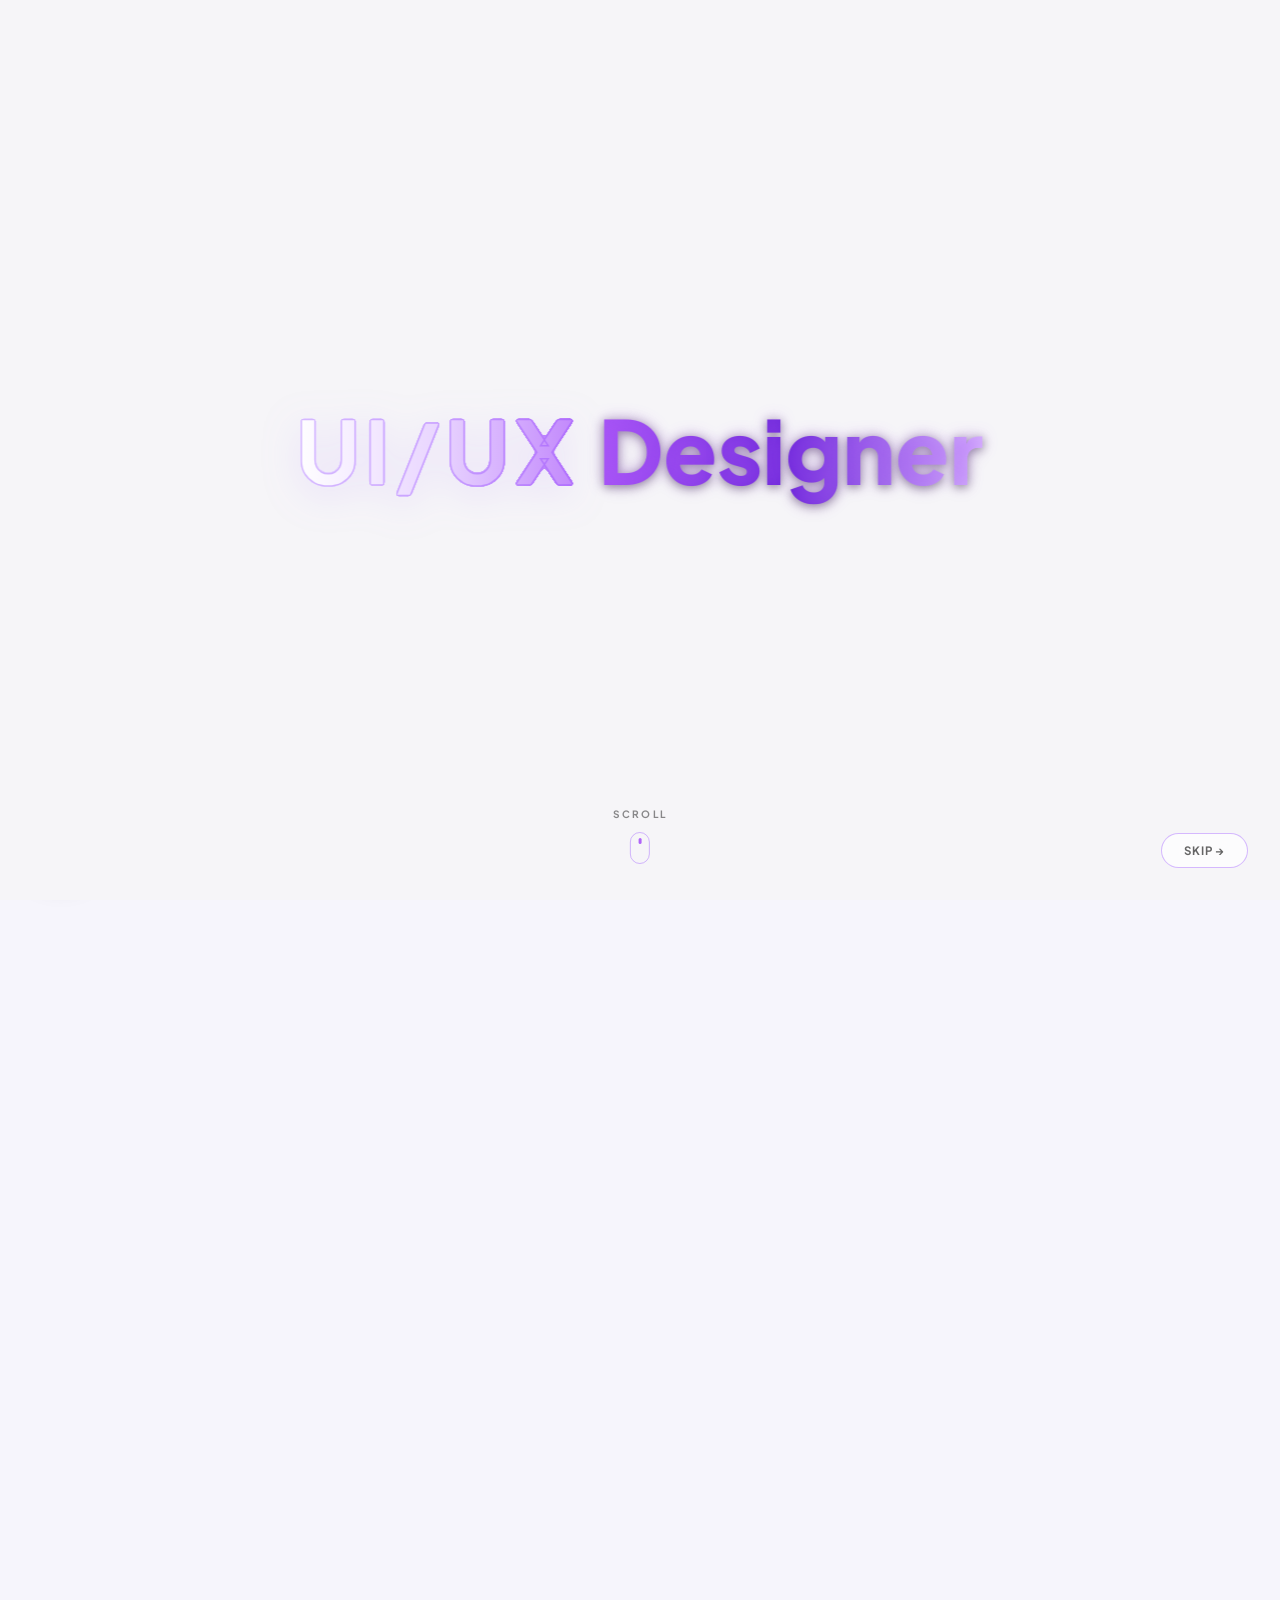
==== index.html @ 87e11140 "Remove View all projects link from the featured projects section header" ====
<!DOCTYPE html>
<html lang="en">
<head>
  <meta charset="UTF-8">
  <meta name="viewport" content="width=device-width, initial-scale=1.0">
  <title>Shijnas Yunus | UI/UX Designer Portfolio</title>
  <meta name="description" content="Portfolio of Shijnas Yunus, a passionate UI/UX Designer crafting intuitive, visually stunning, and user-friendly digital experiences.">
  
  <!-- Google Fonts -->
  <link rel="preconnect" href="https://fonts.googleapis.com">
  <link rel="preconnect" href="https://fonts.gstatic.com" crossorigin>
  <link href="https://fonts.googleapis.com/css2?family=Plus+Jakarta+Sans:wght@300;400;500;600;700;800&display=swap" rel="stylesheet">
  
  <!-- Main Stylesheet -->
  <link rel="stylesheet" href="style.css">
  <!-- Cinematic Intro -->
  <link rel="stylesheet" href="intro.css">
  <!-- Ezio AI Assistant -->
  <link rel="stylesheet" href="ezio-ai.css">
</head>
<body class="dark-theme">

  <!-- SVG Liquid Glass Gooey Filter -->
  <svg class="liquid-glass-svg" style="position: absolute; width: 0; height: 0;" width="0" height="0" version="1.1" xmlns="http://www.w3.org/2000/svg">
    <defs>
      <filter id="liquid-glass-filter">
        <!-- Melt the sharp font edges moderately to round the corners -->
        <feGaussianBlur in="SourceGraphic" stdDeviation="2.2" result="blur" />
        <!-- Sharpen it back to clean vector but with organic rounded corners -->
        <feColorMatrix in="blur" mode="matrix" values="1 0 0 0 0  0 1 0 0 0  0 0 1 0 0  0 0 0 18 -7" result="gooey" />
        <!-- Composite to keep crisp high-contrast border details -->
        <feComposite in="SourceGraphic" in2="gooey" operator="atop" />
      </filter>
    </defs>
  </svg>

  <!-- ========================================================
       CINEMATIC INTRO OVERLAY
  ========================================================= -->
  <div id="cinematic-intro">

    <!-- Big Center Title on Start Screen -->
    <div id="cin-intro-title" class="cin-intro-title">
      <span class="text-liquid-glass">UI/UX</span> <span class="text-moving-gradient">Designer</span>
    </div>

    <!-- Phone (starts centered, slides to homepage) -->
    <div id="cin-phone">
      <div class="cin-phone-body">
        <div class="cin-phone-notch"></div>
        <img class="cin-phone-wallpaper" id="cin-phone-lock" src="assets/wallpaper.jpg" alt="Portfolio preview" draggable="false">
      </div>
    </div>



    <!-- Scroll Hint -->
    <div id="cin-scroll-hint">
      <span>Scroll</span>
      <div class="cin-scroll-mouse"></div>
    </div>

    <!-- Progress Bar removed -->

  </div><!-- /#cinematic-intro -->

  <!-- Skip Button (fixed position) -->
  <button id="intro-skip-btn" aria-label="Skip intro">Skip &rarr;</button>

  <!-- Header Navigation -->
  <header id="header" class="header">
    <div class="header-container liquid-glass-nav">
      <a href="#" class="logo" id="logo">
        <span class="logo-dot"></span>
        <span class="logo-text">SHIJNAS YUNUS</span>
      </a>
      
      <nav class="nav-menu" id="navMenu">
        <div class="nav-highlight" id="navHighlight"></div>
        <a href="#hero" class="nav-link active">Home</a>
        <a href="#about" class="nav-link">About</a>
        <a href="#services" class="nav-link">Services</a>
        <a href="#projects" class="nav-link">Projects</a>
        <a href="#process" class="nav-link">Process</a>
        <a href="#testimonials" class="nav-link">Blog</a>
        <a href="#contact" class="nav-link">Contact</a>
      </nav>

      <div class="header-actions">
        <a href="#contact" class="btn-contact-me">
          <span>Hire Me</span>
          <svg width="12" height="12" viewBox="0 0 24 24" fill="none" stroke="currentColor" stroke-width="2.5" stroke-linecap="round" stroke-linejoin="round" style="margin-left: 4px; display: inline-block; vertical-align: middle;"><path d="M5 12h14M12 5l7 7-7 7"/></svg>
        </a>
        <button class="theme-toggle" id="themeToggle" aria-label="Toggle Theme">
          <!-- Moon Icon (Dark Mode Active Mode) -->
          <svg class="moon-icon" width="20" height="20" viewBox="0 0 24 24" fill="none" stroke="currentColor" stroke-width="2" stroke-linecap="round" stroke-linejoin="round"><path d="M21 12.79A9 9 0 1 1 11.21 3 7 7 0 0 0 21 12.79z"/></svg>
          <!-- Sun Icon (Light Mode Active Mode, hidden by default) -->
          <svg class="sun-icon" width="20" height="20" viewBox="0 0 24 24" fill="none" stroke="currentColor" stroke-width="2" stroke-linecap="round" stroke-linejoin="round"><circle cx="12" cy="12" r="5"/><line x1="12" y1="1" x2="12" y2="3"/><line x1="12" y1="21" x2="12" y2="23"/><line x1="4.22" y1="4.22" x2="5.64" y2="5.64"/><line x1="18.36" y1="18.36" x2="19.78" y2="19.78"/><line x1="1" y1="12" x2="3" y2="12"/><line x1="21" y1="12" x2="23" y2="12"/><line x1="4.22" y1="19.78" x2="5.64" y2="18.36"/><line x1="18.36" y1="5.64" x2="19.78" y2="4.22"/></svg>
        </button>
        <!-- Mobile Menu Toggle -->
        <button class="mobile-toggle" id="mobileToggle" aria-label="Open Mobile Menu">
          <svg width="24" height="24" viewBox="0 0 24 24" fill="none" stroke="currentColor" stroke-width="2" stroke-linecap="round" stroke-linejoin="round"><line x1="3" y1="12" x2="21" y2="12"/><line x1="3" y1="6" x2="21" y2="6"/><line x1="3" y1="18" x2="21" y2="18"/></svg>
        </button>
      </div>
    </div>
  </header>

  <!-- ========================================================
       MAIN PORTFOLIO CONTENT
  ========================================================= -->
  <div id="main-wrapper">

  <!-- Glowing Background Ambience -->
  <div class="glow-bg glow-1"></div>
  <div class="glow-bg glow-2"></div>
  <div class="glow-bg glow-3"></div>


  <!-- Hero Section -->
  <section id="hero" class="hero-section">
    <div class="hero-container">
      <div class="hero-left">
        <div class="freelance-badge fade-in">
          <span class="badge-dot"></span>
          <span>Available for Freelance</span>
        </div>
        <h1 class="hero-title fade-in">
          Hi, I'm <br><span class="gradient-text">Shijnas Yunus</span>
        </h1>
        <h2 class="hero-subtitle fade-in"><span id="typedRole">UI/UX Designer</span><span class="typed-cursor">|</span></h2>
        <p class="hero-description fade-in">
          I transform ideas into modern digital experiences through intuitive UI/UX design, high-performance web development, scalable web applications, and meticulous game testing. Every project is built with creativity, precision, and a user-first mindset.
        </p>
        <div class="hero-buttons fade-in">
          <a href="#contact" class="btn btn-primary">
            <span>Hire Me</span>
            <svg width="18" height="18" viewBox="0 0 24 24" fill="none" stroke="currentColor" stroke-width="2.5" stroke-linecap="round" stroke-linejoin="round"><path d="M5 12h14M12 5l7 7-7 7"/></svg>
          </a>

        </div>

      </div>

      <div class="hero-right">
        <div class="hero-visual-wrapper">
          <!-- Glassmorphic Toolbar Widget (Left) -->
          <div class="hero-widget toolbar-widget float-slow">
            <div class="toolbar-item active">
              <svg width="18" height="18" viewBox="0 0 24 24" fill="none" stroke="currentColor" stroke-width="2" stroke-linecap="round" stroke-linejoin="round"><path d="M3 9l9-7 9 7v11a2 2 0 0 1-2 2H5a2 2 0 0 1-2-2z"/><polyline points="9 22 9 12 15 12 15 22"/></svg>
            </div>
            <div class="toolbar-item">
              <svg width="18" height="18" viewBox="0 0 24 24" fill="none" stroke="currentColor" stroke-width="2" stroke-linecap="round" stroke-linejoin="round"><path d="M20 21v-2a4 4 0 0 0-4-4H8a4 4 0 0 0-4 4v2"/><circle cx="12" cy="7" r="4"/></svg>
            </div>
            <div class="toolbar-item">
              <svg width="18" height="18" viewBox="0 0 24 24" fill="none" stroke="currentColor" stroke-width="2" stroke-linecap="round" stroke-linejoin="round"><path d="M22 19a2 2 0 0 1-2 2H4a2 2 0 0 1-2-2V5a2 2 0 0 1 2-2h5l2 3h9a2 2 0 0 1 2 2z"/></svg>
            </div>
            <div class="toolbar-item">
              <svg width="18" height="18" viewBox="0 0 24 24" fill="none" stroke="currentColor" stroke-width="2" stroke-linecap="round" stroke-linejoin="round"><path d="M4 4h16c1.1 0 2 .9 2 2v12c0 1.1-.9 2-2 2H4c-1.1 0-2-.9-2-2V6c0-1.1.9-2 2-2z"/><polyline points="22,6 12,13 2,6"/></svg>
            </div>
          </div>

          <!-- Total Projects Badge Widget (Top center) -->
          <div class="hero-widget projects-widget float-medium">
            <div class="widget-header">
              <div class="widget-dot green"></div>
              <span class="widget-label">Total Projects</span>
            </div>
            <div class="widget-value-row">
              <span class="widget-val">24+</span>
              <div class="mini-chart">
                <svg width="50" height="20">
                  <path d="M0,15 Q10,5 20,12 T40,5 T50,15" fill="none" stroke="#a855f7" stroke-width="2"></path>
                </svg>
              </div>
            </div>
          </div>

          <!-- Web Dashboard Illustration (Center) -->
          <div class="hero-widget dashboard-widget">
            <div class="window-header">
              <div class="window-controls">
                <span class="dot red"></span>
                <span class="dot yellow"></span>
                <span class="dot green"></span>
              </div>
              <div class="window-title">shijnas.design</div>
            </div>
            <div class="window-body">
              <div class="dashboard-text">
                <h3>Designing <br>Digital Products <br>That <span class="purple-text">People Love.</span></h3>
                <a href="#projects" class="explore-btn">
                  <span>Explore Work</span>
                  <svg width="12" height="12" viewBox="0 0 24 24" fill="none" stroke="currentColor" stroke-width="2.5" stroke-linecap="round" stroke-linejoin="round"><path d="M5 12h14M12 5l7 7-7 7"/></svg>
                </a>
              </div>
              <div class="dashboard-footer-logos">
                <span class="logo-badge figma">Figma</span>
                <span class="logo-badge xd">XD</span>
                <span class="logo-badge ps">PS</span>
              </div>
            </div>
          </div>

          <!-- Interactive iPhone 15 Pro (Black Titanium) -->
          <div class="iphone-container" id="iphoneContainer">
            <div class="iphone-3d-wrapper" id="iphone3DWrapper">
              <!-- Side Power Button -->
              <button class="iphone-power-button" id="iphonePowerBtn" aria-label="Lock Phone"></button>
              
              <!-- Outer Titanium Frame -->
              <div class="iphone-frame">
                <!-- Inner Bezel -->
                <div class="iphone-bezel">
                  <!-- Screen Content -->
                  <div class="iphone-screen" id="iphoneScreen">
                    
                    <!-- Glossy Front Glass Reflection -->
                    <div class="iphone-glass-reflection" id="iphoneReflection"></div>

                    <!-- Dynamic Island -->
                    <div class="dynamic-island-container" id="dynamicIslandContainer">
                      <div class="dynamic-island" id="dynamicIsland">
                        <div class="dynamic-island-inner">
                          <span class="island-notch-dot"></span>
                          <span class="island-camera-dot"></span>
                          <div class="dynamic-island-content" id="dynamicIslandContent">
                            <div class="dynamic-menu" id="dynamicMenu">
                              <a href="#about" class="dynamic-menu-item" id="menuBtnResume">
                                <svg width="12" height="12" viewBox="0 0 24 24" fill="none" stroke="currentColor" stroke-width="2.5"><path d="M14 2H6a2 2 0 0 0-2 2v16a2 2 0 0 0 2 2h12a2 2 0 0 0 2-2V8z"/><polyline points="14 2 14 8 20 8"/></svg>
                                <span>Resume</span>
                              </a>
                              <a href="#contact" class="dynamic-menu-item" id="menuBtnContact">
                                <svg width="12" height="12" viewBox="0 0 24 24" fill="none" stroke="currentColor" stroke-width="2.5"><path d="M4 4h16c1.1 0 2 .9 2 2v12c0 1.1-.9 2-2 2H4c-1.1 0-2-.9-2-2V6c0-1.1.9-2 2-2z"/><polyline points="22,6 12,13 2,6"/></svg>
                                <span>Contact</span>
                              </a>
                              <button class="dynamic-menu-item" id="menuBtnLock">
                                <svg width="12" height="12" viewBox="0 0 24 24" fill="none" stroke="currentColor" stroke-width="2.5"><rect x="3" y="11" width="18" height="11" rx="2" ry="2"/><path d="M7 11V7a5 5 0 0 1 10 0v4"/></svg>
                                <span>Lock</span>
                              </button>
                            </div>
                          </div>
                        </div>
                      </div>
                    </div>

                    <!-- 1. Lock Screen View -->
                    <div class="iphone-lockscreen" id="iphoneLockScreen">
                      <div class="lockscreen-wallpaper" id="lockscreenWallpaper" style="background-image: url('assets/wallpaper.jpg');"></div>
                      <div class="lockscreen-overlay">
                        <!-- Top iOS Bar -->
                        <div class="lockscreen-status-bar">
                          <span class="status-time" id="statusTime">12:00</span>
                          <div class="status-icons">
                            <!-- Cellular Signal SVG -->
                            <svg class="icon-cellular" width="14" height="10" viewBox="0 0 24 24" fill="currentColor"><path d="M2 22h3v-3H2v3zm5 0h3v-6H7v6zm5 0h3v-10h-3v10zm5 0h3V7h-3v15zm5 0h3V2h-3v20z"/></svg>
                            <!-- Wi-Fi SVG -->
                            <svg class="icon-wifi" width="14" height="10" viewBox="0 0 24 24" fill="currentColor"><path d="M12 21l-12-12c5.52-5.52 14.48-5.52 20 0z"/></svg>
                            <!-- Battery Symbol -->
                            <div class="icon-battery">
                              <div class="battery-level" style="width: 88%;"></div>
                            </div>
                          </div>
                        </div>
                        
                        <!-- Lock Icon, Date, Time -->
                        <div class="lockscreen-header">
                          <div class="lockscreen-lock-status">
                            <svg class="lock-icon" id="lockIcon" width="18" height="18" viewBox="0 0 24 24" fill="none" stroke="currentColor" stroke-width="2.5" stroke-linecap="round" stroke-linejoin="round">
                              <rect x="3" y="11" width="18" height="11" rx="2" ry="2"></rect>
                              <path d="M7 11V7a5 5 0 0 1 10 0v4"></path>
                            </svg>
                            <!-- Face ID scanning rings overlay -->
                            <div class="faceid-scanner" id="faceidScanner">
                              <div class="ring ring-1"></div>
                              <div class="ring ring-2"></div>
                              <div class="faceid-checkmark" id="faceidCheckmark">
                                <svg width="24" height="24" viewBox="0 0 24 24" fill="none" stroke="currentColor" stroke-width="3" stroke-linecap="round" stroke-linejoin="round"><polyline points="20 6 9 17 4 12"/></svg>
                              </div>
                            </div>
                          </div>
                          <div class="lockscreen-date" id="lockscreenDate">Monday, July 13</div>
                          <div class="lockscreen-time" id="lockscreenTime">19:20</div>
                        </div>
                        
                        <!-- Bottom Shortcuts & Slide Indicator -->
                        <div class="lockscreen-footer">
                          <div class="quick-shortcuts">
                            <div class="shortcut-btn btn-flashlight" aria-label="Flashlight">
                              <svg width="18" height="18" viewBox="0 0 24 24" fill="none" stroke="currentColor" stroke-width="2" stroke-linecap="round" stroke-linejoin="round"><path d="M15 17H9l1-5h4z"/><path d="M12 2v10"/><path d="M12 17v5"/><path d="M11 22h2"/></svg>
                            </div>
                            <div class="shortcut-btn btn-camera" aria-label="Camera">
                              <svg width="18" height="18" viewBox="0 0 24 24" fill="none" stroke="currentColor" stroke-width="2" stroke-linecap="round" stroke-linejoin="round"><path d="M23 19a2 2 0 0 1-2 2H3a2 2 0 0 1-2-2V8a2 2 0 0 1 2-2h4l2-3h6l2 3h4a2 2 0 0 1 2 2z"/><circle cx="12" cy="13" r="4"/></svg>
                            </div>
                          </div>
                          
                          <!-- Slider: Slide to Open Portfolio -->
                          <div class="slider-container" id="sliderContainer">
                            <div class="slider-track">
                              <div class="slider-bg-glow"></div>
                              <div class="slider-thumb" id="sliderThumb">
                                <svg width="18" height="18" viewBox="0 0 24 24" fill="none" stroke="currentColor" stroke-width="3.5" stroke-linecap="round" stroke-linejoin="round"><path d="M9 18l6-6-6-6"/></svg>
                              </div>
                              <span class="slider-text" id="sliderText">Slide to Open Portfolio</span>
                            </div>
                          </div>
                        </div>
                      </div>
                    </div>

                    <!-- 2. Homescreen View (Resume PDF Viewer) -->
                    <div class="iphone-homescreen" id="iphoneHomeScreen">
                      <div class="unlocked-header-bar">
                        <span class="unlocked-time" id="unlockedTime">19:20</span>
                        <div class="status-icons">
                          <svg class="icon-cellular" width="12" height="8" viewBox="0 0 24 24" fill="currentColor"><path d="M2 22h3v-3H2v3zm5 0h3v-6H7v6zm5 0h3v-10h-3v10zm5 0h3V7h-3v15zm5 0h3V2h-3v20z"/></svg>
                          <svg class="icon-wifi" width="12" height="8" viewBox="0 0 24 24" fill="currentColor"><path d="M12 21l-12-12c5.52-5.52 14.48-5.52 20 0z"/></svg>
                          <div class="icon-battery mini">
                            <div class="battery-level" style="width: 88%;"></div>
                          </div>
                        </div>
                      </div>

                      <!-- iOS 27 UI Resume View -->
                      <div class="ios-resume-app" id="iosResumeApp">
                        <!-- Navigation Header -->
                        <div class="ios-nav-header">
                          <span class="ios-back-arrow">
                            <svg width="18" height="18" viewBox="0 0 24 24" fill="none" stroke="currentColor" stroke-width="2.5" stroke-linecap="round" stroke-linejoin="round"><polyline points="15 18 9 12 15 6"/></svg>
                            <span>Back</span>
                          </span>
                          <span class="ios-nav-title">Resume</span>
                          <span class="ios-nav-action-btn">
                            <svg width="18" height="18" viewBox="0 0 24 24" fill="none" stroke="currentColor" stroke-width="2" stroke-linecap="round" stroke-linejoin="round"><circle cx="12" cy="12" r="1"/><circle cx="12" cy="5" r="1"/><circle cx="12" cy="19" r="1"/></svg>
                          </span>
                        </div>

                        <!-- Search Bar -->
                        <div class="ios-search-container">
                          <div class="ios-search-bar">
                            <svg class="search-icon" width="12" height="12" viewBox="0 0 24 24" fill="none" stroke="currentColor" stroke-width="2.5"><circle cx="11" cy="11" r="8"/><line x1="21" y1="21" x2="16.65" y2="16.65"/></svg>
                            <span class="search-text">Search resume</span>
                          </div>
                        </div>

                        <!-- Resume Scrollable Content -->
                        <div class="ios-resume-scroll-body">
                          <!-- Profile Card -->
                          <div class="ios-card ios-profile-header-card">
                            <div class="profile-avatar">SY</div>
                            <h2 class="profile-name">Shijnas Yunus</h2>
                            <p class="profile-title">Aspiring UI/UX Designer</p>
                            <p class="profile-loc">Kannur, Kerala, India</p>
                            
                            <!-- iOS Contact Pills -->
                            <div class="ios-contact-pills">
                              <a href="tel:+918281717536" class="contact-pill" title="Call">
                                <svg width="12" height="12" viewBox="0 0 24 24" fill="none" stroke="currentColor" stroke-width="2.5"><path d="M22 16.92v3a2 2 0 0 1-2.18 2 19.79 19.79 0 0 1-8.63-3.07 19.5 19.5 0 0 1-6-6 19.79 19.79 0 0 1-3.07-8.67A2 2 0 0 1 4.11 2h3a2 2 0 0 1 2 1.72 12.84 12.84 0 0 0 .7 2.81 2 2 0 0 1-.45 2.11L8.09 9.91a16 16 0 0 0 6 6l1.27-1.27a2 2 0 0 1 2.11-.45 12.84 12.84 0 0 0 2.81.7A2 2 0 0 1 22 16.92z"/></svg>
                              </a>
                              <a href="mailto:yshijnas@gmail.com" class="contact-pill" title="Email">
                                <svg width="12" height="12" viewBox="0 0 24 24" fill="none" stroke="currentColor" stroke-width="2.5"><path d="M4 4h16c1.1 0 2 .9 2 2v12c0 1.1-.9 2-2 2H4c-1.1 0-2-.9-2-2V6c0-1.1.9-2 2-2z"/><polyline points="22,6 12,13 2,6"/></svg>
                              </a>
                              <a href="https://www.linkedin.com/in/shijnas-yunus-911192332/" target="_blank" rel="noopener noreferrer" class="contact-pill" title="LinkedIn">
                                <svg width="12" height="12" fill="currentColor" viewBox="0 0 24 24"><path d="M19 0h-14c-2.761 0-5 2.239-5 5v14c0 2.761 2.239 5 5 5h14c2.762 0 5-2.239 5-5v-14c0-2.761-2.238-5-5-5zm-11 19h-3v-11h3v11zm-1.5-12.268c-.966 0-1.75-.779-1.75-1.75s.784-1.75 1.75-1.75 1.75.779 1.75 1.75-.784 1.75-1.75 1.75zm13.5 12.268h-3v-5.604c0-3.368-4-3.113-4 0v5.604h-3v-11h3v1.765c1.396-2.586 7-2.777 7 2.476v6.759z"/></svg>
                              </a>
                            </div>
                          </div>

                          <!-- Professional Summary -->
                          <div class="ios-card">
                            <h3 class="ios-card-title">Professional Summary</h3>
                            <p class="ios-card-text">
                              Creative and detail-oriented aspiring UI/UX Designer with experience designing user-friendly interfaces using Figma. Skilled in wireframing, prototyping, responsive design, design systems, HTML5, CSS3, and AI-powered productivity tools. Passionate about creating intuitive digital experiences.
                            </p>
                          </div>

                          <!-- Technical Skills -->
                          <div class="ios-card">
                            <h3 class="ios-card-title">Technical Skills</h3>
                            <div class="ios-skill-group">
                              <span class="skill-tag-header">UI/UX:</span>
                              <div class="ios-skill-pills">
                                <span>Figma</span><span>Wireframing</span><span>Prototyping</span><span>Auto Layout</span><span>Components</span><span>Responsive Design</span><span>Design Systems</span><span>User Flows</span>
                              </div>
                            </div>
                            <div class="ios-skill-group">
                              <span class="skill-tag-header">Front-End:</span>
                              <div class="ios-skill-pills">
                                <span>HTML5</span><span>CSS3</span><span>Basic JavaScript</span>
                              </div>
                            </div>
                            <div class="ios-skill-group">
                              <span class="skill-tag-header">AI Tools:</span>
                              <div class="ios-skill-pills accent">
                                <span>Cursor AI</span><span>ChatGPT</span><span>Gemini</span><span>Claude</span><span>GitHub Copilot</span><span>Midjourney</span><span>Adobe Firefly</span><span>Canva AI</span><span>Notion AI</span>
                              </div>
                            </div>
                          </div>

                          <!-- Projects -->
                          <div class="ios-card">
                            <h3 class="ios-card-title">Projects</h3>
                            <ul class="ios-list-view">
                              <li class="ios-list-item">
                                <div class="item-title">Personal UI/UX Portfolio Website</div>
                                <div class="item-desc">Designed & developed a responsive portfolio showcasing UI/UX work.</div>
                              </li>
                              <li class="ios-list-item">
                                <div class="item-title">Game Tester Portfolio</div>
                                <div class="item-desc">Created a premium dark-themed portfolio with strong visual hierarchy.</div>
                              </li>
                              <li class="ios-list-item">
                                <div class="item-title">Mobile App UI Concept</div>
                                <div class="item-desc">Designed wireframes, prototypes, and high-fidelity screens in Figma.</div>
                              </li>
                            </ul>
                          </div>

                          <!-- Education -->
                          <div class="ios-card">
                            <h3 class="ios-card-title">Education</h3>
                            <div class="education-block">
                              <div class="degree">Bachelor of Computer Applications (BCA)</div>
                              <div class="college">De Paul Arts and Science College</div>
                              <div class="duration">2021 – 2024</div>
                            </div>
                          </div>

                          <!-- Core Competencies -->
                          <div class="ios-card">
                            <h3 class="ios-card-title">Core Competencies</h3>
                            <div class="ios-skill-pills">
                              <span>User Interface Design</span><span>User Experience Design</span><span>Design Thinking</span><span>Typography</span><span>Color Theory</span><span>Responsive Design</span><span>Problem Solving</span><span>Communication</span><span>Collaboration</span><span>Attention to Detail</span>
                            </div>
                          </div>

                          <!-- Languages -->
                          <div class="ios-card">
                            <h3 class="ios-card-title">Languages</h3>
                            <div class="ios-skill-pills info">
                              <span>English</span><span>Malayalam</span><span>Hindi</span>
                            </div>
                          </div>
                        </div>
                      </div>

                      <!-- Floating Resume Action Buttons -->
                      <div class="resume-toolbar">
                        <a href="assets/resume.pdf" download="Shijnas_Yunus_Resume.pdf" class="toolbar-btn" title="Download CV" id="btnDownloadResume">
                          <svg width="16" height="16" viewBox="0 0 24 24" fill="none" stroke="currentColor" stroke-width="2.5" stroke-linecap="round" stroke-linejoin="round"><path d="M21 15v4a2 2 0 0 1-2 2H5a2 2 0 0 1-2-2v-4"/><polyline points="7 10 12 15 17 10"/><line x1="12" y1="15" x2="12" y2="3"/></svg>
                        </a>
                        <a href="#contact" class="toolbar-btn" title="Contact Me">
                          <svg width="16" height="16" viewBox="0 0 24 24" fill="none" stroke="currentColor" stroke-width="2.5" stroke-linecap="round" stroke-linejoin="round"><path d="M4 4h16c1.1 0 2 .9 2 2v12c0 1.1-.9 2-2 2H4c-1.1 0-2-.9-2-2V6c0-1.1.9-2 2-2z"/><polyline points="22,6 12,13 2,6"/></svg>
                        </a>
                        <a href="https://www.linkedin.com/in/shijnas-yunus-911192332/" target="_blank" rel="noopener noreferrer" class="toolbar-btn" title="LinkedIn">
                          <svg width="16" height="16" fill="currentColor" viewBox="0 0 24 24"><path d="M19 0h-14c-2.761 0-5 2.239-5 5v14c0 2.761 2.239 5 5 5h14c2.762 0 5-2.239 5-5v-14c0-2.761-2.238-5-5-5zm-11 19h-3v-11h3v11zm-1.5-12.268c-.966 0-1.75-.779-1.75-1.75s.784-1.75 1.75-1.75 1.75.779 1.75 1.75-.784 1.75-1.75 1.75zm13.5 12.268h-3v-5.604c0-3.368-4-3.113-4 0v5.604h-3v-11h3v1.765c1.396-2.586 7-2.777 7 2.476v6.759z"/></svg>
                        </a>
                        <a href="https://github.com/shijnas" target="_blank" rel="noopener noreferrer" class="toolbar-btn" title="GitHub">
                          <svg width="16" height="16" fill="currentColor" viewBox="0 0 24 24"><path d="M12 0c-6.626 0-12 5.373-12 12 0 5.302 3.438 9.8 8.207 11.387.599.111.793-.261.793-.577v-2.234c-3.338.726-4.033-1.416-4.033-1.416-.546-1.387-1.333-1.756-1.333-1.756-1.089-.745.083-.729.083-.729 1.205.084 1.839 1.237 1.839 1.237 1.07 1.834 2.807 1.304 3.492.997.107-.775.418-1.305.762-1.604-2.665-.305-5.467-1.334-5.467-5.931 0-1.311.469-2.381 1.236-3.221-.124-.303-.535-1.524.117-3.176 0 0 1.008-.322 3.301 1.23.957-.266 1.983-.399 3.003-.404 1.02.005 2.047.138 3.006.404 2.291-1.552 3.297-1.23 3.297-1.23.653 1.653.242 2.874.118 3.176.77.84 1.235 1.911 1.235 3.221 0 4.609-2.807 5.624-5.479 5.921.43.372.823 1.102.823 2.222v3.293c0 .319.192.694.801.576 4.765-1.589 8.199-6.086 8.199-11.386 0-6.627-5.373-12-12-12z"/></svg>
                        </a>
                      </div>
                    </div>
                  </div>
                </div>
              </div>
              
              <!-- Realistic Phone Drop Shadow -->
              <div class="iphone-shadow" id="iphoneShadow"></div>
            </div>
          </div>

          <!-- Happy Clients Widget (Bottom Right) -->
          <div class="hero-widget clients-widget float-slow">
            <div class="widget-header">
              <div class="widget-dot purple"></div>
              <span class="widget-label">Happy Clients</span>
            </div>
            <div class="widget-value-row">
              <span class="widget-val">100%</span>
              <div class="mini-chart">
                <svg width="50" height="20">
                  <path d="M0,18 Q15,3 30,12 T50,5" fill="none" stroke="#22c55e" stroke-width="2"></path>
                </svg>
              </div>
            </div>
          </div>
        </div>
      </div>
    </div>
  </section>

  <!-- About Me Section -->
  <section id="about" class="about-section scroll-reveal">
    <div class="section-container">
      <h3 class="section-title text-center" style="margin-bottom: 2rem;">About Me</h3>
      <div class="about-content">
        <p class="about-text">
          I'm a passionate UI/UX Designer, Web Developer, Web Application Developer, and Game Tester who enjoys creating digital experiences that are both visually appealing and highly functional. I combine creativity with technical expertise to design intuitive interfaces, develop responsive websites and web applications, and ensure software quality through thorough testing. My goal is to build products that not only look great but also deliver exceptional user experiences.
        </p>
        <ul class="about-features centered">
          <li>
            <span class="check-icon">
              <svg width="14" height="14" viewBox="0 0 24 24" fill="none" stroke="currentColor" stroke-width="3" stroke-linecap="round" stroke-linejoin="round"><polyline points="20 6 9 17 4 12"/></svg>
            </span>
            <span>1 Month of Experience</span>
          </li>
          <li>
            <span class="check-icon">
              <svg width="14" height="14" viewBox="0 0 24 24" fill="none" stroke="currentColor" stroke-width="3" stroke-linecap="round" stroke-linejoin="round"><polyline points="20 6 9 17 4 12"/></svg>
            </span>
            <span>6 Projects Completed</span>
          </li>
          <li>
            <span class="check-icon">
              <svg width="14" height="14" viewBox="0 0 24 24" fill="none" stroke="currentColor" stroke-width="3" stroke-linecap="round" stroke-linejoin="round"><polyline points="20 6 9 17 4 12"/></svg>
            </span>
            <span>Client Satisfaction First</span>
          </li>
        </ul>
        <div class="button-wrapper">
          <a href="assets/resume.pdf" download="Shijnas_Yunus_Resume.pdf" class="btn btn-secondary btn-download">
            <svg width="18" height="18" viewBox="0 0 24 24" fill="none" stroke="currentColor" stroke-width="2" stroke-linecap="round" stroke-linejoin="round"><path d="M21 15v4a2 2 0 0 1-2 2H5a2 2 0 0 1-2-2v-4"/><polyline points="7 10 12 15 17 10"/><line x1="12" y1="15" x2="12" y2="3"/></svg>
            <span>Download CV</span>
          </a>
        </div>
      </div>
    </div>
  </section>

  <!-- Services Section -->
  <section id="services" class="services-section scroll-reveal">
    <div class="section-container">
      <div class="services-header">
        <h3 class="section-title">What I Do</h3>
        <a href="#projects" class="section-link">
          <span>View all services</span>
          <svg width="16" height="16" viewBox="0 0 24 24" fill="none" stroke="currentColor" stroke-width="2" stroke-linecap="round" stroke-linejoin="round"><path d="M5 12h14M12 5l7 7-7 7"/></svg>
        </a>
      </div>
      <div class="services-grid">
        <!-- UI Design -->
        <div class="service-card">
          <div class="service-icon purple">
            <svg width="20" height="20" viewBox="0 0 24 24" fill="none" stroke="currentColor" stroke-width="2" stroke-linecap="round" stroke-linejoin="round"><rect x="3" y="3" width="18" height="18" rx="2" ry="2"/><line x1="9" y1="3" x2="9" y2="21"/></svg>
          </div>
          <div class="service-info">
            <h4>UI Design</h4>
            <p>Modern and clean user interfaces</p>
          </div>
        </div>
        <!-- UX Research -->
        <div class="service-card">
          <div class="service-icon blue">
            <svg width="20" height="20" viewBox="0 0 24 24" fill="none" stroke="currentColor" stroke-width="2" stroke-linecap="round" stroke-linejoin="round"><circle cx="11" cy="11" r="8"/><line x1="21" y1="21" x2="16.65" y2="16.65"/><path d="M11 8a3 3 0 0 0-3 3"/></svg>
          </div>
          <div class="service-info">
            <h4>UX Research</h4>
            <p>User research and competitive analysis</p>
          </div>
        </div>
        <!-- Mobile App Design -->
        <div class="service-card">
          <div class="service-icon purple">
            <svg width="20" height="20" viewBox="0 0 24 24" fill="none" stroke="currentColor" stroke-width="2" stroke-linecap="round" stroke-linejoin="round"><rect x="5" y="2" width="14" height="20" rx="2" ry="2"/><line x1="12" y1="18" x2="12.01" y2="18"/></svg>
          </div>
          <div class="service-info">
            <h4>Mobile App Design</h4>
            <p>Android & iOS app designs</p>
          </div>
        </div>
        <!-- Web Design -->
        <div class="service-card">
          <div class="service-icon blue">
            <svg width="20" height="20" viewBox="0 0 24 24" fill="none" stroke="currentColor" stroke-width="2" stroke-linecap="round" stroke-linejoin="round"><rect x="2" y="3" width="20" height="14" rx="2" ry="2"/><line x1="8" y1="21" x2="16" y2="21"/><line x1="12" y1="17" x2="12" y2="21"/></svg>
          </div>
          <div class="service-info">
            <h4>Web Design</h4>
            <p>Responsive and modern website design</p>
          </div>
        </div>
        <!-- Dashboard Design -->
        <div class="service-card">
          <div class="service-icon purple">
            <svg width="20" height="20" viewBox="0 0 24 24" fill="none" stroke="currentColor" stroke-width="2" stroke-linecap="round" stroke-linejoin="round"><rect x="3" y="3" width="18" height="18" rx="2" ry="2"/><line x1="3" y1="9" x2="21" y2="9"/><line x1="9" y1="21" x2="9" y2="9"/></svg>
          </div>
          <div class="service-info">
            <h4>Dashboard Design</h4>
            <p>SaaS dashboards and admin panels</p>
          </div>
        </div>
        <!-- Prototyping -->
        <div class="service-card">
          <div class="service-icon blue">
            <svg width="20" height="20" viewBox="0 0 24 24" fill="none" stroke="currentColor" stroke-width="2" stroke-linecap="round" stroke-linejoin="round"><path d="M12 2v20M17 5H9.5a3.5 3.5 0 0 0 0 7h5a3.5 3.5 0 0 1 0 7H6"/></svg>
          </div>
          <div class="service-info">
            <h4>Prototyping</h4>
            <p>Interactive prototypes and animations</p>
          </div>
        </div>
        <!-- Web Development -->
        <div class="service-card">
          <div class="service-icon purple">
            <svg width="20" height="20" viewBox="0 0 24 24" fill="none" stroke="currentColor" stroke-width="2" stroke-linecap="round" stroke-linejoin="round"><polyline points="16 18 22 12 16 6"/><polyline points="8 6 2 12 8 18"/></svg>
          </div>
          <div class="service-info">
            <h4>Web Development</h4>
            <p>Modern, responsive HTML5, CSS3, and JS development</p>
          </div>
        </div>
        <!-- Web Application Development -->
        <div class="service-card">
          <div class="service-icon blue">
            <svg width="20" height="20" viewBox="0 0 24 24" fill="none" stroke="currentColor" stroke-width="2" stroke-linecap="round" stroke-linejoin="round"><polygon points="12 2 22 8.5 22 15.5 12 22 2 15.5 2 8.5 12 2"/><line x1="12" y1="22" x2="12" y2="12.5"/><line x1="22" y1="8.5" x2="12" y2="12.5"/><line x1="2" y1="8.5" x2="12" y2="12.5"/><line x1="12" y1="2" x2="12" y2="12.5"/></svg>
          </div>
          <div class="service-info">
            <h4>Web Application Development</h4>
            <p>Complex, dynamic, and scalable web application design</p>
          </div>
        </div>
      </div>
    </div>
  </section>

  <!-- Featured Projects Section -->
  <section id="projects" class="projects-section scroll-reveal">
    <div class="section-container">
      <div class="projects-header">
        <h3 class="section-title">Featured Projects</h3>
      </div>
      
      <div class="projects-grid">
        <!-- Project 1 -->
        <div class="project-card">
          <div class="project-phones-wrapper">
            <!-- Phone 1: Customer App Home -->
            <div class="mock-phone" title="കയിക്ക് Customer App (Home)">
              <div class="phone-speaker"></div>
              <div class="phone-glare"></div>
              <div class="phone-screen-container">
                <iframe class="phone-screen-iframe" src="about:blank" data-src="https://food-delivery-opal-two.vercel.app/home" loading="lazy"></iframe>
              </div>
            </div>
            <!-- Phone 2: Restaurant Dashboard -->
            <div class="mock-phone" title="കയിക്ക് Restaurant Dashboard">
              <div class="phone-speaker"></div>
              <div class="phone-glare"></div>
              <div class="phone-screen-container">
                <iframe class="phone-screen-iframe" src="about:blank" data-src="https://food-delivery-opal-two.vercel.app/dashboard" loading="lazy"></iframe>
              </div>
            </div>
            <!-- Phone 3: Driver App Portal -->
            <div class="mock-phone" title="കയിക്ക് Driver Portal">
              <div class="phone-speaker"></div>
              <div class="phone-glare"></div>
              <div class="phone-screen-container">
                <iframe class="phone-screen-iframe" src="about:blank" data-src="https://food-delivery-opal-two.vercel.app/driver" loading="lazy"></iframe>
              </div>
            </div>
          </div>
          <div class="project-content">
            <span class="project-category">Mobile App</span>
            <h4 class="project-name">കയിക്ക് Food Delivery App</h4>
            <p class="project-desc">Complete end-to-end interactive UI/UX design for കയിക്ക്, featuring an animated customer ordering app, a live restaurant dashboard, and an integrated driver dispatch flow.</p>
            <a href="https://food-delivery-opal-two.vercel.app/" target="_blank" rel="noopener noreferrer" class="case-study-link">
              <span>View Case Study</span>
              <svg width="14" height="14" viewBox="0 0 24 24" fill="none" stroke="currentColor" stroke-width="2.5" stroke-linecap="round" stroke-linejoin="round"><path d="M5 12h14M12 5l7 7-7 7"/></svg>
            </a>
          </div>
        </div>

        <!-- Project 2 -->
        <div class="project-card">
          <div class="project-image-wrapper project-mac-interactive">
            <img src="assets/project-banking.jpg" alt="Banking Dashboard" class="project-img">
            <div class="mac-screen-container">
              <iframe class="mac-screen-iframe" src="about:blank" data-src="https://banking-dashboard-8e5j.vercel.app/" loading="lazy"></iframe>
            </div>
          </div>
          <div class="project-content">
            <span class="project-category">Dashboard</span>
            <h4 class="project-name">Banking Dashboard</h4>
            <p class="project-desc">Dashboard design for a financial analytics platform.</p>
            <a href="https://banking-dashboard-8e5j.vercel.app/" target="_blank" rel="noopener noreferrer" class="case-study-link">
              <span>View Case Study</span>
              <svg width="14" height="14" viewBox="0 0 24 24" fill="none" stroke="currentColor" stroke-width="2.5" stroke-linecap="round" stroke-linejoin="round"><path d="M5 12h14M12 5l7 7-7 7"/></svg>
            </a>
          </div>
        </div>

        <!-- Project 3 -->
        <div class="project-card">
          <div class="project-image-wrapper project-travel-interactive">
            <img src="assets/project-travel.jpg" alt="Travel Booking Website" class="project-img">
            <div class="travel-screen-container">
              <iframe class="travel-screen-iframe" src="about:blank" data-src="https://wanderlust-nu-drab.vercel.app/" loading="lazy"></iframe>
            </div>
          </div>
          <div class="project-content">
            <span class="project-category">Web Design</span>
            <h4 class="project-name">Travel Booking Website</h4>
            <p class="project-desc">End-to-end design for a travel booking website.</p>
            <a href="https://wanderlust-nu-drab.vercel.app/" target="_blank" rel="noopener noreferrer" class="case-study-link">
              <span>View Case Study</span>
              <svg width="14" height="14" viewBox="0 0 24 24" fill="none" stroke="currentColor" stroke-width="2.5" stroke-linecap="round" stroke-linejoin="round"><path d="M5 12h14M12 5l7 7-7 7"/></svg>
            </a>
          </div>
        </div>

        <!-- Project 4 -->
        <div class="project-card">
          <div class="project-image-wrapper project-health-interactive">
            <img src="assets/project-healthcare.jpg" alt="Healthcare Dashboard" class="project-img">
            <div class="health-screen-container">
              <iframe class="health-screen-iframe" src="about:blank" data-src="https://medilyfe-evyo.vercel.app/?skip=true" loading="lazy"></iframe>
            </div>
          </div>
          <div class="project-content">
            <span class="project-category">Dashboard</span>
            <h4 class="project-name">Healthcare Dashboard</h4>
            <p class="project-desc">Dashboard design for a healthcare management system.</p>
            <a href="https://medilyfe-evyo.vercel.app/" target="_blank" rel="noopener noreferrer" class="case-study-link">
              <span>View Case Study</span>
              <svg width="14" height="14" viewBox="0 0 24 24" fill="none" stroke="currentColor" stroke-width="2.5" stroke-linecap="round" stroke-linejoin="round"><path d="M5 12h14M12 5l7 7-7 7"/></svg>
            </a>
          </div>
        </div>

        <!-- Project 5 -->
        <div class="project-card">
          <div class="project-image-wrapper project-ezio-interactive">
            <img src="assets/project-ezio.jpg" alt="EZIO AI Assistant" class="project-img">
            <div class="ezio-screen-container">
              <iframe class="ezio-screen-iframe" src="about:blank" data-src="https://casino-ivory-eight.vercel.app/?skip=true" loading="lazy"></iframe>
            </div>
          </div>
          <div class="project-content">
            <span class="project-category">ONLINE CASINO / GAMING PLATFORM</span>
            <h4 class="project-name">SPINLUXE Casino Experience</h4>
            <p class="project-desc">Experience a next-generation online casino featuring premium slot games, live wallet management, provably fair gameplay, real-time jackpots, and an immersive luxury gaming environment built for speed and excitement.</p>
            <a href="https://casino-ivory-eight.vercel.app/" target="_blank" rel="noopener noreferrer" class="case-study-link">
              <span>Launch Casino</span>
              <svg width="14" height="14" viewBox="0 0 24 24" fill="none" stroke="currentColor" stroke-width="2.5" stroke-linecap="round" stroke-linejoin="round"><path d="M5 12h14M12 5l7 7-7 7"/></svg>
            </a>
          </div>
        </div>

        <!-- Project 6 -->
        <div class="project-card">
          <div class="project-image-wrapper project-gametesting-interactive">
            <img src="assets/project-gametesting.jpg" alt="Game Testing Portfolio" class="project-img">
            <!-- Animated Fans & Neon Sign Overlays -->
            <img class="gametesting-overlay-neon" src="assets/neon-sign.png" alt="">
            <img class="gametesting-overlay-fan fan-front-top" src="assets/fan-front-top.png" alt="">
            <img class="gametesting-overlay-fan fan-front-middle" src="assets/fan-front-middle.png" alt="">
            <img class="gametesting-overlay-fan fan-front-bottom" src="assets/fan-front-bottom.png" alt="">
            <img class="gametesting-overlay-fan fan-rear" src="assets/fan-rear.png" alt="">
            <div class="gametesting-screen-container">
              <iframe class="gametesting-screen-iframe" src="about:blank" data-src="https://shijnas-yunus-portfolio1.vercel.app/" loading="lazy"></iframe>
            </div>
          </div>
          <div class="project-content">
            <span class="project-category">Game Testing / QA</span>
            <h4 class="project-name">Game Testing & QA Portfolio</h4>
            <p class="project-desc">A comprehensive game telemetry dashboard and bug tracking terminal for performance monitoring, EKG telemetry, and mechanics analysis.</p>
            <a href="https://shijnas-yunus-portfolio1.vercel.app/" target="_blank" rel="noopener noreferrer" class="case-study-link">
              <span>View Case Study</span>
              <svg width="14" height="14" viewBox="0 0 24 24" fill="none" stroke="currentColor" stroke-width="2.5" stroke-linecap="round" stroke-linejoin="round"><path d="M5 12h14M12 5l7 7-7 7"/></svg>
            </a>
          </div>
        </div>
      </div>
    </div>
  </section>

  <!-- Process & Skills Section -->
  <section id="process" class="process-skills-section scroll-reveal">
    <div class="section-container">
      <div class="process-skills-grid">
        <!-- My Design Process -->
        <div class="process-col">
          <h3 class="section-title">My Design Process</h3>
          <div class="process-timeline">
            <!-- Step 1 -->
            <div class="process-step">
              <div class="step-marker">
                <div class="marker-dot">1</div>
              </div>
              <div class="step-content">
                <h4>Research</h4>
                <p>Understanding user needs</p>
              </div>
            </div>
            <!-- Step 2 -->
            <div class="process-step">
              <div class="step-marker">
                <div class="marker-dot">2</div>
              </div>
              <div class="step-content">
                <h4>Ideation</h4>
                <p>Brainstorming ideas</p>
              </div>
            </div>
            <!-- Step 3 -->
            <div class="process-step">
              <div class="step-marker">
                <div class="marker-dot">3</div>
              </div>
              <div class="step-content">
                <h4>Wireframing</h4>
                <p>Creating structure & layout</p>
              </div>
            </div>
            <!-- Step 4 -->
            <div class="process-step">
              <div class="step-marker">
                <div class="marker-dot">4</div>
              </div>
              <div class="step-content">
                <h4>UI Design</h4>
                <p>Visualizing the interface</p>
              </div>
            </div>
            <!-- Step 5 -->
            <div class="process-step">
              <div class="step-marker">
                <div class="marker-dot">5</div>
              </div>
              <div class="step-content">
                <h4>Prototyping</h4>
                <p>Interactive prototype</p>
              </div>
            </div>
            <!-- Step 6 -->
            <div class="process-step">
              <div class="step-marker">
                <div class="marker-dot">6</div>
              </div>
              <div class="step-content">
                <h4>Testing</h4>
                <p>User testing & feedback</p>
              </div>
            </div>
          </div>
        </div>

        <!-- My Skills -->
        <div class="skills-col">
          <h3 class="section-title">My Skills</h3>
          <div class="skills-grid-layout">
            <!-- Left Side Skills -->
            <div class="skills-list">
              <div class="skill-item">
                <div class="skill-info">
                  <span class="skill-name">UI Design</span>
                  <span class="skill-percentage">95%</span>
                </div>
                <div class="skill-bar"><div class="skill-progress" style="--percent: 95%;"></div></div>
              </div>

              <div class="skill-item">
                <div class="skill-info">
                  <span class="skill-name">UX Research</span>
                  <span class="skill-percentage">90%</span>
                </div>
                <div class="skill-bar"><div class="skill-progress" style="--percent: 90%;"></div></div>
              </div>

              <div class="skill-item">
                <div class="skill-info">
                  <span class="skill-name">Wireframing</span>
                  <span class="skill-percentage">95%</span>
                </div>
                <div class="skill-bar"><div class="skill-progress" style="--percent: 95%;"></div></div>
              </div>

              <div class="skill-item">
                <div class="skill-info">
                  <span class="skill-name">Prototyping</span>
                  <span class="skill-percentage">95%</span>
                </div>
                <div class="skill-bar"><div class="skill-progress" style="--percent: 95%;"></div></div>
              </div>
            </div>

            <!-- Right Side Skills -->
            <div class="skills-list">
              <div class="skill-item">
                <div class="skill-info">
                  <span class="skill-name">Figma</span>
                  <span class="skill-percentage">95%</span>
                </div>
                <div class="skill-bar"><div class="skill-progress" style="--percent: 95%;"></div></div>
              </div>

              <div class="skill-item">
                <div class="skill-info">
                  <span class="skill-name">Design Systems</span>
                  <span class="skill-percentage">90%</span>
                </div>
                <div class="skill-bar"><div class="skill-progress" style="--percent: 90%;"></div></div>
              </div>

              <div class="skill-item">
                <div class="skill-info">
                  <span class="skill-name">Responsive Design</span>
                  <span class="skill-percentage">95%</span>
                </div>
                <div class="skill-bar"><div class="skill-progress" style="--percent: 95%;"></div></div>
              </div>

              <div class="skill-item">
                <div class="skill-info">
                  <span class="skill-name">User Testing</span>
                  <span class="skill-percentage">85%</span>
                </div>
                <div class="skill-bar"><div class="skill-progress" style="--percent: 85%;"></div></div>
              </div>
            </div>
          </div>
        </div>
      </div>
    </div>
  </section>

  <!-- Tools I Use Section -->
  <section class="tools-section scroll-reveal">
    <div class="section-container">
      <h3 class="section-subtitle centered">Tools I Use</h3>
      <div class="tools-grid">
        <a href="https://www.figma.com/" target="_blank" rel="noopener noreferrer" class="tool-card">
          <svg class="tool-logo" viewBox="0 0 100 100" width="40" height="40">
            <!-- Figma Logo -->
            <path d="M30,20 C30,9 39,0 50,0 C61,0 70,9 70,20 C70,31 61,40 50,40 L30,40 L30,20 Z" fill="#F24E1E"/>
            <path d="M30,50 C30,39 39,30 50,30 C61,30 70,39 70,50 C70,61 61,70 50,70 L30,70 L30,50 Z" fill="#A259FF"/>
            <path d="M30,80 C30,69 39,60 50,60 C61,60 70,69 70,80 C70,91 61,100 50,100 C39,100 30,91 30,80 Z" fill="#0ACF83"/>
            <path d="M50,20 C50,9 59,0 70,0 C81,0 90,9 90,20 C90,31 81,40 70,40 C59,40 50,31 50,20 Z" fill="#FF7262"/>
            <path d="M50,50 C50,39 59,30 70,30 C81,30 90,39 90,50 C90,61 81,70 70,70 C59,70 50,61 50,50 Z" fill="#1ABC9C"/>
          </svg>
          <span class="tool-name">Figma</span>
        </a>
        
        <a href="https://www.adobe.com/products/xd.html" target="_blank" rel="noopener noreferrer" class="tool-card">
          <svg class="tool-logo" viewBox="0 0 24 24" width="40" height="40" xmlns="http://www.w3.org/2000/svg">
            <rect width="24" height="24" rx="4" fill="#2E001F"/>
            <text x="12" y="15.5" font-family="-apple-system, BlinkMacSystemFont, 'Segoe UI', Roboto, sans-serif" font-weight="900" font-size="8.5" fill="#FF26BE" text-anchor="middle">Xd</text>
          </svg>
          <span class="tool-name">Adobe XD</span>
        </a>

        <a href="https://www.adobe.com/products/photoshop.html" target="_blank" rel="noopener noreferrer" class="tool-card">
          <svg class="tool-logo" viewBox="0 0 24 24" width="40" height="40" xmlns="http://www.w3.org/2000/svg">
            <rect width="24" height="24" rx="4" fill="#001833"/>
            <text x="12" y="15.5" font-family="-apple-system, BlinkMacSystemFont, 'Segoe UI', Roboto, sans-serif" font-weight="900" font-size="8.5" fill="#00C8FF" text-anchor="middle">Ps</text>
          </svg>
          <span class="tool-name">Photoshop</span>
        </a>

        <a href="https://www.adobe.com/products/illustrator.html" target="_blank" rel="noopener noreferrer" class="tool-card">
          <svg class="tool-logo" viewBox="0 0 24 24" width="40" height="40" xmlns="http://www.w3.org/2000/svg">
            <rect width="24" height="24" rx="4" fill="#331c00"/>
            <text x="12" y="15.5" font-family="-apple-system, BlinkMacSystemFont, 'Segoe UI', Roboto, sans-serif" font-weight="900" font-size="8.5" fill="#FF9A00" text-anchor="middle">Ai</text>
          </svg>
          <span class="tool-name">Illustrator</span>
        </a>

        <a href="https://www.framer.com/" target="_blank" rel="noopener noreferrer" class="tool-card">
          <svg class="tool-logo" viewBox="0 0 24 24" width="40" height="40" fill="currentColor" xmlns="http://www.w3.org/2000/svg">
            <path d="M5 2h14v6H12L5 2zM5 8h14l-7 7H5V8zm7 7h7v7l-7-7z"/>
          </svg>
          <span class="tool-name">Framer</span>
        </a>

        <a href="https://miro.com/" target="_blank" rel="noopener noreferrer" class="tool-card">
          <svg class="tool-logo" viewBox="0 0 24 24" width="40" height="40" fill="none" xmlns="http://www.w3.org/2000/svg">
            <rect width="24" height="24" rx="5" fill="#FFE500"/>
            <path d="M17.15 7.15a.5.5 0 00-.77.08l-3.32 4.98-2.12-3.18a.5.5 0 00-.83 0L6.85 14.9a.5.5 0 00.41.77h9.48a.5.5 0 00.41-.77l-4.14-6.2a.5.5 0 00-.01-.01z" fill="#050038"/>
            <path d="M11 11.5l1 1.5 1-1.5" stroke="#FFE500" stroke-width="1.2" stroke-linecap="round" stroke-linejoin="round"/>
          </svg>
          <span class="tool-name">Miro</span>
        </a>

        <a href="https://www.notion.so/" target="_blank" rel="noopener noreferrer" class="tool-card">
          <svg class="tool-logo" viewBox="0 0 24 24" width="40" height="40" fill="none" xmlns="http://www.w3.org/2000/svg">
            <rect x="2" y="2" width="20" height="20" rx="4.5" fill="#ffffff" stroke="#000000" stroke-width="1.8"/>
            <path d="M6.5 6v10M17.5 6v10" stroke="#000000" stroke-width="2.5" stroke-linecap="round"/>
            <path d="M6.5 7.5l11 8.5" stroke="#000000" stroke-width="2.8" stroke-linecap="round"/>
            <path d="M6.5 6h2.5M15 16h2.5" stroke="#000000" stroke-width="2.5" stroke-linecap="round"/>
          </svg>
          <span class="tool-name">Notion</span>
        </a>

        <a href="https://www.atlassian.com/software/jira" target="_blank" rel="noopener noreferrer" class="tool-card">
          <svg class="tool-logo" viewBox="0 0 24 24" width="40" height="40" fill="none" xmlns="http://www.w3.org/2000/svg">
            <path d="M11.5 3.25a.75.75 0 00-1.06 0L3.22 10.47a.75.75 0 000 1.06l3.18 3.18a.75.75 0 001.06 0l7.22-7.22a.75.75 0 000-1.06L11.5 3.25z" fill="#0052CC"/>
            <path d="M20.78 12.53l-3.18-3.18a.75.75 0 00-1.06 0l-7.22 7.22a.75.75 0 000 1.06l3.18 3.18a.75.75 0 001.06 0l7.22-7.22a.75.75 0 000-1.06z" fill="#2684FF"/>
            <path d="M16.54 7.23L12.3 11.47a.75.75 0 000 1.06l4.24 4.24a.75.75 0 001.06 0l4.24-4.24a.75.75 0 000-1.06l-4.24-4.24a.75.75 0 00-1.06 0z" fill="#0065FF"/>
          </svg>
          <span class="tool-name">Jira</span>
        </a>
      </div>
    </div>
  </section>

  <!-- Testimonials/Feedback Section -->
  <section id="testimonials" class="testimonials-section scroll-reveal">
    <div class="section-container">
      <h3 class="section-title">What Clients Say</h3>
      <div class="feedback-layout">
        
        <!-- Left Column: Add Review Form -->
        <div class="feedback-form-card">
          <h4>Share Your Feedback</h4>
          <form id="feedbackForm" class="feedback-form">
            <div class="form-group-row">
              <div class="form-group">
                <label for="feedbackName">Name</label>
                <input type="text" id="feedbackName" required placeholder="Your Name">
              </div>
              <div class="form-group">
                <label for="feedbackRole">Role / Company</label>
                <input type="text" id="feedbackRole" placeholder="e.g. CEO, Finova">
              </div>
            </div>
            
            <div class="form-group">
              <label>Rating</label>
              <div class="star-rating-selector" id="starRatingSelector">
                <span class="star-select active" data-rating="1">★</span>
                <span class="star-select active" data-rating="2">★</span>
                <span class="star-select active" data-rating="3">★</span>
                <span class="star-select active" data-rating="4">★</span>
                <span class="star-select active" data-rating="5">★</span>
              </div>
              <input type="hidden" id="feedbackRatingValue" value="5">
            </div>

            <div class="form-group">
              <label for="feedbackComment">Comment</label>
              <textarea id="feedbackComment" required placeholder="Write your review here..." rows="4"></textarea>
            </div>

            <button type="submit" class="submit-feedback-btn">
              <span>Submit Review</span>
              <svg width="14" height="14" viewBox="0 0 24 24" fill="none" stroke="currentColor" stroke-width="2.5" stroke-linecap="round" stroke-linejoin="round"><line x1="22" y1="2" x2="11" y2="13"/><polygon points="22 2 15 22 11 13 2 9 22 2"/></svg>
            </button>
          </form>
        </div>

        <!-- Right Column: Feedback List -->
        <div class="feedback-list-container">
          <div class="feedback-list" id="feedbackList">
            <!-- Reviews will be rendered here dynamically via JS -->
          </div>
        </div>

      </div>
    </div>
  </section>

  <!-- Contact Section Footer -->
  <footer id="contact" class="footer scroll-reveal">
    <div class="footer-cta-container">
      <div class="cta-left">
        <h2>Let's Build Something<br>Amazing <span class="gradient-text">Together</span></h2>
        <p>Have a project in mind? Let's work together to bring your ideas to life.</p>
      </div>
      <div class="cta-right">
        <div class="info-pill">
          <div class="pill-icon">
            <svg width="18" height="18" viewBox="0 0 24 24" fill="none" stroke="currentColor" stroke-width="2" stroke-linecap="round" stroke-linejoin="round"><path d="M4 4h16c1.1 0 2 .9 2 2v12c0 1.1-.9 2-2 2H4c-1.1 0-2-.9-2-2V6c0-1.1.9-2 2-2z"/><polyline points="22,6 12,13 2,6"/></svg>
          </div>
          <div class="pill-details">
            <span class="pill-title">Email</span>
            <a href="mailto:yshijnas@gmail.com" class="pill-value">yshijnas@gmail.com</a>
          </div>
        </div>

        <div class="info-pill">
          <div class="pill-icon">
            <svg width="18" height="18" viewBox="0 0 24 24" fill="none" stroke="currentColor" stroke-width="2" stroke-linecap="round" stroke-linejoin="round"><path d="M21 10c0 7-9 13-9 13s-9-6-9-13a9 9 0 0 1 18 0z"/><circle cx="12" cy="10" r="3"/></svg>
          </div>
          <div class="pill-details">
            <span class="pill-title">Location</span>
            <span class="pill-value">Kannur, Kerala, India</span>
          </div>
        </div>

        <div class="info-pill">
          <div class="pill-icon">
            <svg width="18" height="18" viewBox="0 0 24 24" fill="none" stroke="currentColor" stroke-width="2" stroke-linecap="round" stroke-linejoin="round"><circle cx="12" cy="12" r="10"/><polyline points="12 6 12 12 16 14"/></svg>
          </div>
          <div class="pill-details">
            <span class="pill-title">Availability</span>
            <span class="pill-value text-green">Open for Freelance</span>
          </div>
        </div>
      </div>
    </div>

    <div class="footer-bottom">
      <p class="copyright">&copy; 2026 Shijnas Yunus. All rights reserved.</p>
      
      <div class="footer-right-container">
        <div class="social-follow">
          <span class="follow-label">Follow Me</span>
          <div class="social-icons">
            <a href="https://www.linkedin.com/in/shijnas-yunus-911192332/" target="_blank" rel="noopener noreferrer" aria-label="LinkedIn" class="social-icon-btn">
              <svg width="16" height="16" fill="currentColor" viewBox="0 0 24 24"><path d="M19 0h-14c-2.761 0-5 2.239-5 5v14c0 2.761 2.239 5 5 5h14c2.762 0 5-2.239 5-5v-14c0-2.761-2.238-5-5-5zm-11 19h-3v-11h3v11zm-1.5-12.268c-.966 0-1.75-.779-1.75-1.75s.784-1.75 1.75-1.75 1.75.779 1.75 1.75-.784 1.75-1.75 1.75zm13.5 12.268h-3v-5.604c0-3.368-4-3.113-4 0v5.604h-3v-11h3v1.765c1.396-2.586 7-2.777 7 2.476v6.759z"/></svg>
            </a>
            <a href="https://www.instagram.com/shij_nas_07?igsh=MW4wdTcyNHlycHRpZQ%3D%3D&utm_source=qr" target="_blank" rel="noopener noreferrer" aria-label="Instagram" class="social-icon-btn">
              <svg width="16" height="16" fill="none" stroke="currentColor" stroke-width="2" stroke-linecap="round" stroke-linejoin="round" viewBox="0 0 24 24"><rect x="2" y="2" width="20" height="20" rx="5" ry="5"/><path d="M16 11.37A4 4 0 1 1 12.63 8 4 4 0 0 1 16 11.37z"/><line x1="17.5" y1="6.5" x2="17.51" y2="6.5"/></svg>
            </a>
            <a href="https://github.com/shijnas" target="_blank" rel="noopener noreferrer" aria-label="GitHub" class="social-icon-btn">
              <svg width="16" height="16" fill="currentColor" viewBox="0 0 24 24"><path d="M12 0c-6.626 0-12 5.373-12 12 0 5.302 3.438 9.8 8.207 11.387.599.111.793-.261.793-.577v-2.234c-3.338.726-4.033-1.416-4.033-1.416-.546-1.387-1.333-1.756-1.333-1.756-1.089-.745.083-.729.083-.729 1.205.084 1.839 1.237 1.839 1.237 1.07 1.834 2.807 1.304 3.492.997.107-.775.418-1.305.762-1.604-2.665-.305-5.467-1.334-5.467-5.931 0-1.311.469-2.381 1.236-3.221-.124-.303-.535-1.524.117-3.176 0 0 1.008-.322 3.301 1.23.957-.266 1.983-.399 3.003-.404 1.02.005 2.047.138 3.006.404 2.291-1.552 3.297-1.23 3.297-1.23.653 1.653.242 2.874.118 3.176.77.84 1.235 1.911 1.235 3.221 0 4.609-2.807 5.624-5.479 5.921.43.372.823 1.102.823 2.222v3.293c0 .319.192.694.801.576 4.765-1.589 8.199-6.086 8.199-11.386 0-6.627-5.373-12-12-12z"/></svg>
            </a>
          </div>
        </div>
        
        <a href="#hero" class="scroll-top-btn" id="scrollTopBtn" aria-label="Scroll to Top">
          <svg width="18" height="18" viewBox="0 0 24 24" fill="none" stroke="currentColor" stroke-width="2.5" stroke-linecap="round" stroke-linejoin="round"><line x1="12" y1="19" x2="12" y2="5"/><polyline points="5 12 12 5 19 12"/></svg>
        </a>
      </div>
    </div>
  </footer>

  <!-- Custom Liquid Glass Cursor -->
  <div class="cursor-glass-arrow" id="cursorArrow">
    <svg class="liquid-arrow" width="24" height="24" viewBox="0 0 24 24" fill="none" xmlns="http://www.w3.org/2000/svg">
      <defs>
        <linearGradient id="glassGrad" x1="0" y1="0" x2="24" y2="24" gradientUnits="userSpaceOnUse">
          <stop offset="0%" stop-color="rgba(168, 85, 247, 0.45)" />
          <stop offset="100%" stop-color="rgba(138, 58, 255, 0.15)" />
        </linearGradient>
      </defs>
      <path d="M4.5 3L19.5 13.5L12 14.5L17 21.5L14 23L9 16L4.5 20.5V3Z" 
            fill="url(#glassGrad)" 
            stroke="#a855f7" 
            stroke-width="1.8"
            stroke-linejoin="round" />
    </svg>
    <svg class="liquid-hand" width="24" height="24" viewBox="0 0 24 24" fill="none" xmlns="http://www.w3.org/2000/svg" style="display: none;">
      <path d="M12 1.5a1.5 1.5 0 0 0-1.5 1.5v8.7L9.2 10.3a1.5 1.5 0 0 0-2.1.2 1.5 1.5 0 0 0 .2 2.1l4.4 3.5c.3.2.7.4 1.1.4h3.7a4.5 4.5 0 0 0 4.5-4.5v-3.5a1.5 1.5 0 0 0-3 0V10a1.5 1.5 0 0 0-3 0V7.5a1.5 1.5 0 0 0-3 0V9a1.5 1.5 0 0 0-3 0V3a1.5 1.5 0 0 0-1.5-1.5z"
            fill="url(#glassGrad)" 
            stroke="#a855f7" 
            stroke-width="1.8"
            stroke-linejoin="round" />
    </svg>
  </div>
  <div class="cursor-glass-trail" id="cursorTrail">
    <svg class="liquid-arrow-trail" width="24" height="24" viewBox="0 0 24 24" fill="none" xmlns="http://www.w3.org/2000/svg">
      <path d="M4.5 3L19.5 13.5L12 14.5L17 21.5L14 23L9 16L4.5 20.5V3Z" 
            fill="rgba(168, 85, 247, 0.05)" 
            stroke="rgba(168, 85, 247, 0.3)" 
            stroke-width="1.2"
            stroke-linejoin="round" />
    </svg>
    <svg class="liquid-hand-trail" width="24" height="24" viewBox="0 0 24 24" fill="none" xmlns="http://www.w3.org/2000/svg" style="display: none;">
      <path d="M12 1.5a1.5 1.5 0 0 0-1.5 1.5v8.7L9.2 10.3a1.5 1.5 0 0 0-2.1.2 1.5 1.5 0 0 0 .2 2.1l4.4 3.5c.3.2.7.4 1.1.4h3.7a4.5 4.5 0 0 0 4.5-4.5v-3.5a1.5 1.5 0 0 0-3 0V10a1.5 1.5 0 0 0-3 0V7.5a1.5 1.5 0 0 0-3 0V9a1.5 1.5 0 0 0-3 0V3a1.5 1.5 0 0 0-1.5-1.5z"
            fill="rgba(168, 85, 247, 0.05)" 
            stroke="rgba(168, 85, 247, 0.3)" 
            stroke-width="1.2"
            stroke-linejoin="round" />
    </svg>
  </div>

  </div><!-- /#main-wrapper -->

  <!-- Main JavaScript File -->
  <script src="script.js"></script>
  <!-- Ezio AI Assistant -->
  <script src="ezio-ai.js"></script>
  <!-- Cinematic Intro Engine (loaded last so portfolio is ready) -->
  <script src="intro.js"></script>
</body>
</html>
---- style.css ----
/* ==========================================================================
   Design System & Variables
   ========================================================================== */
:root {
  /* Dark Mode Colors (Default) */
  --bg-primary: #07060b;
  --bg-secondary: #0c0a13;
  --bg-tertiary: #13111f;
  --bg-glass: rgba(12, 10, 19, 0.65);
  --bg-glass-card: rgba(19, 17, 31, 0.45);
  --border-glass: rgba(255, 255, 255, 0.05);
  --border-glass-hover: rgba(138, 58, 255, 0.25);
  
  --text-primary: #f8f7f9;
  --text-secondary: #9491a3;
  --text-muted: #5b586d;
  
  --color-primary: #8a3aff;
  --color-primary-rgb: 138, 58, 255;
  --color-secondary: #3b82f6;
  --color-secondary-rgb: 59, 130, 246;
  --color-accent: #a855f7;
  --color-green: #22c55e;
  --color-green-soft: rgba(34, 197, 94, 0.1);
  --color-purple-soft: rgba(138, 58, 255, 0.12);
  --color-blue-soft: rgba(59, 130, 246, 0.12);
  
  --gradient-primary: linear-gradient(135deg, #8a3aff 0%, #3b82f6 100%);
  --gradient-text: linear-gradient(135deg, #a855f7 0%, #3b82f6 100%);
  --gradient-glow: radial-gradient(circle, rgba(138, 58, 255, 0.15) 0%, transparent 60%);
  
  --shadow-sm: 0 4px 12px rgba(0, 0, 0, 0.2);
  --shadow-md: 0 8px 24px rgba(0, 0, 0, 0.3);
  --shadow-lg: 0 16px 48px rgba(0, 0, 0, 0.4);
  --shadow-glow: 0 0 25px rgba(138, 58, 255, 0.25);
  --shadow-glass: 0 8px 32px 0 rgba(0, 0, 0, 0.37);

  /* Fonts */
  --font-sans: 'Plus Jakarta Sans', -apple-system, BlinkMacSystemFont, "Segoe UI", Roboto, sans-serif;
  --transition: all 0.35s cubic-bezier(0.25, 0.8, 0.25, 1);
  --border-radius-sm: 8px;
  --border-radius-md: 16px;
  --border-radius-lg: 24px;
  --border-radius-pill: 9999px;
  
  --container-width: 100%;
  --header-height: 64px;

  /* Floating Liquid Glass Nav - Dark Mode */
  --nav-bg: linear-gradient(rgba(12, 10, 19, 0.45) 0%, rgba(7, 6, 11, 0.55) 100%);
  --nav-border-grad: linear-gradient(90deg, rgba(138, 58, 255, 0.25) 0%, rgba(168, 85, 247, 0.45) 50%, rgba(138, 58, 255, 0.25) 100%);
  --nav-border-grad-sticky: linear-gradient(90deg, rgba(138, 58, 255, 0.4) 0%, rgba(168, 85, 247, 0.65) 50%, rgba(138, 58, 255, 0.4) 100%);
  --nav-logo-color: #ffffff;
  --nav-logo-dot: #a855f7;
  --nav-link-color: #9491a3;
  --nav-link-active-color: #a855f7;
  --nav-link-active-bg: rgba(138, 58, 255, 0.08);
  --nav-link-active-border: #a855f7;
  --nav-btn-bg: rgba(255, 255, 255, 0.05);
  --nav-btn-border: rgba(255, 255, 255, 0.12);
  --nav-btn-color: #ffffff;
  --nav-btn-hover-bg: rgba(138, 58, 255, 0.08);
  --nav-btn-hover-border: #a855f7;
  --nav-btn-hover-shadow: 0 0 15px rgba(168, 85, 247, 0.25);
}

/* Light Mode Overrides */
body.light-theme {
  --bg-primary: #f6f5fc;
  --bg-secondary: #ffffff;
  --bg-tertiary: #edeaf5;
  --bg-glass: rgba(255, 255, 255, 0.7);
  --bg-glass-card: rgba(255, 255, 255, 0.75);
  --border-glass: rgba(0, 0, 0, 0.06);
  --border-glass-hover: rgba(138, 58, 255, 0.35);
  
  --text-primary: #12101a;
  --text-secondary: #5e5a73;
  --text-muted: #9590ad;
  
  --color-primary-rgb: 124, 34, 255;
  --color-purple-soft: rgba(138, 58, 255, 0.08);
  --color-blue-soft: rgba(59, 130, 246, 0.08);
  
  --shadow-sm: 0 4px 12px rgba(12, 10, 19, 0.05);
  --shadow-md: 0 8px 24px rgba(12, 10, 19, 0.08);
  --shadow-lg: 0 16px 48px rgba(12, 10, 19, 0.12);
  --shadow-glow: 0 0 20px rgba(138, 58, 255, 0.15);
  --shadow-glass: 0 8px 32px 0 rgba(12, 10, 19, 0.05);

  /* Floating Liquid Glass Nav - Light Mode */
  --nav-bg: linear-gradient(rgba(255, 255, 255, 0.65) 0%, rgba(240, 238, 248, 0.75) 100%);
  --nav-border-grad: linear-gradient(90deg, rgba(138, 58, 255, 0.25) 0%, rgba(59, 130, 246, 0.45) 50%, rgba(138, 58, 255, 0.25) 100%);
  --nav-border-grad-sticky: linear-gradient(90deg, rgba(138, 58, 255, 0.4) 0%, rgba(59, 130, 246, 0.65) 50%, rgba(138, 58, 255, 0.4) 100%);
  --nav-logo-color: #12101a;
  --nav-logo-dot: #8a3aff;
  --nav-link-color: #5e5a73;
  --nav-link-active-color: #8a3aff;
  --nav-link-active-bg: rgba(138, 58, 255, 0.08);
  --nav-link-active-border: #8a3aff;
  --nav-btn-bg: rgba(12, 10, 19, 0.05);
  --nav-btn-border: rgba(12, 10, 19, 0.12);
  --nav-btn-color: #12101a;
  --nav-btn-hover-bg: rgba(138, 58, 255, 0.08);
  --nav-btn-hover-border: #8a3aff;
  --nav-btn-hover-shadow: 0 0 15px rgba(138, 58, 255, 0.25);
}

/* ==========================================================================
   Reset & Base Styles
   ========================================================================== */
*, *::before, *::after {
  box-sizing: border-box;
  margin: 0;
  padding: 0;
}

html {
  scroll-behavior: smooth;
  font-size: 16px;
  /* Hide scrollbar for IE, Edge and Firefox */
  -ms-overflow-style: none;  /* IE and Edge */
  scrollbar-width: none;  /* Firefox */
}

html::-webkit-scrollbar {
  display: none; /* Hide scrollbar for Chrome, Safari and Opera */
}

body {
  font-family: var(--font-sans);
  background-color: var(--bg-primary);
  color: var(--text-primary);
  line-height: 1.6;
  overflow-x: hidden;
  transition: background-color 0.5s ease, color 0.5s ease;
  /* Hide scrollbar for IE, Edge and Firefox */
  -ms-overflow-style: none;  /* IE and Edge */
  scrollbar-width: none;  /* Firefox */
}

body::-webkit-scrollbar {
  display: none; /* Hide scrollbar for Chrome, Safari and Opera */
}

#main-wrapper {
  width: 100%;
  max-width: 100%;
  position: relative;
  overflow: hidden;
  background-color: var(--bg-primary);
}


a {
  color: inherit;
  text-decoration: none;
  transition: var(--transition);
}

ul {
  list-style: none;
}

img {
  max-width: 100%;
  height: auto;
  display: block;
}

button {
  background: none;
  border: none;
  font-family: inherit;
  cursor: pointer;
  outline: none;
}

/* ==========================================================================
   Glowing Ambient Blobs
   ========================================================================== */
.glow-bg {
  position: absolute;
  width: 500px;
  height: 500px;
  border-radius: var(--border-radius-pill);
  filter: blur(140px);
  opacity: 0.15;
  pointer-events: none;
  z-index: -2;
  transition: opacity 0.5s ease;
  will-change: transform;
  transform: translate3d(0,0,0);
}

body.light-theme .glow-bg {
  opacity: 0.08;
}

.glow-1 {
  top: -100px;
  right: -100px;
  background: radial-gradient(circle, #8a3aff, #3b82f6);
  animation: pulse-glow 15s infinite alternate;
}

.glow-2 {
  top: 600px;
  left: -200px;
  background: radial-gradient(circle, #a855f7, transparent);
  animation: pulse-glow 20s infinite alternate-reverse;
}

.glow-3 {
  bottom: -100px;
  right: -100px;
  background: radial-gradient(circle, #3b82f6, #8a3aff);
  animation: pulse-glow 18s infinite alternate;
}

@keyframes pulse-glow {
  0% { transform: translate(0, 0) scale(1); }
  50% { transform: translate(50px, 30px) scale(1.1); }
  100% { transform: translate(-30px, -50px) scale(0.9); }
}

/* ==========================================================================
   Typography & Common Elements
   ========================================================================== */
.gradient-text {
  background: linear-gradient(90deg, #a855f7, #3b82f6, #a855f7, #6366f1, #a855f7);
  background-size: 300% 100%;
  -webkit-background-clip: text;
  -webkit-text-fill-color: transparent;
  background-clip: text;
  animation: textGradientFlow 8s linear infinite;
}

@keyframes textGradientFlow {
  0% { background-position: 0% 50%; }
  100% { background-position: 300% 50%; }
}

.centered {
  text-align: center;
}

.section-title {
  font-size: 2.25rem;
  font-weight: 800;
  letter-spacing: -0.03em;
  margin-bottom: 2.5rem;
}

.section-subtitle {
  font-size: 1.5rem;
  font-weight: 700;
  letter-spacing: -0.02em;
  margin-bottom: 1.5rem;
}

.section-link {
  display: inline-flex;
  align-items: center;
  gap: 0.5rem;
  font-size: 0.95rem;
  font-weight: 600;
  color: var(--color-accent);
}

.section-link svg {
  transition: transform 0.3s ease;
}

.section-link:hover svg {
  transform: translateX(4px);
}

/* Scroll reveal class (managed by JS) */
.scroll-reveal {
  opacity: 0;
  transform: translateY(30px);
  transition: opacity 0.8s ease, transform 0.8s ease;
}

.scroll-reveal.active {
  opacity: 1;
  transform: translateY(0);
}

/* Hero section fade-in initial state */
.hero-section .fade-in {
  opacity: 0;
  transform: translateY(20px);
}

/* ==========================================================================
   Buttons
   ========================================================================== */
.btn {
  display: inline-flex;
  align-items: center;
  justify-content: center;
  gap: 0.75rem;
  padding: 0.875rem 2rem;
  font-size: 0.95rem;
  font-weight: 600;
  border-radius: var(--border-radius-pill);
  transition: var(--transition);
  position: relative;
  overflow: hidden;
  z-index: 1;
}

.btn-primary {
  background: var(--nav-bg) padding-box, var(--nav-border-grad-sticky) border-box;
  border: 1.5px solid transparent;
  color: var(--nav-logo-color);
  backdrop-filter: blur(8px);
  -webkit-backdrop-filter: blur(8px);
  box-shadow: 0 4px 20px rgba(138, 58, 255, 0.15), inset 0 1px 1px rgba(255, 255, 255, 0.1);
}

.btn-primary:hover {
  box-shadow: 0 8px 30px rgba(168, 85, 247, 0.35), inset 0 1px 1px rgba(255, 255, 255, 0.2);
  transform: translateY(-2px);
}

.btn-secondary {
  background: var(--bg-glass-card);
  color: var(--text-primary);
  border: 1px solid var(--border-glass);
}

.btn-secondary:hover {
  background: var(--bg-tertiary);
  border-color: var(--border-glass-hover);
  transform: translateY(-2px);
  box-shadow: var(--shadow-sm);
}

.btn-sm {
  padding: 0.6rem 1.25rem;
  font-size: 0.85rem;
}

/* ==========================================================================
   Header & Navigation
   ========================================================================== */
.header {
  position: fixed;
  top: 0;
  left: 0;
  width: 100%;
  max-width: 100%;
  height: auto;
  z-index: 100;
  display: flex;
  justify-content: center;
  pointer-events: none;
  transition: all 0.3s ease;
}

.liquid-glass-nav {
  pointer-events: auto;
  width: 100%;
  max-width: 100%;
  height: 64px;
  display: flex;
  align-items: center;
  justify-content: space-between;
  padding: 0 32px;
  background: transparent;
  border-bottom: 1px solid transparent;
  transition: all 0.3s ease;
}

.header.sticky {
  top: 0;
}

.header.sticky .liquid-glass-nav {
  background: var(--nav-bg);
  backdrop-filter: blur(16px);
  -webkit-backdrop-filter: blur(16px);
  border-bottom: 1px solid var(--border-glass);
  box-shadow: 0 10px 30px rgba(0, 0, 0, 0.4);
}

.logo {
  display: flex;
  align-items: center;
  gap: 0.65rem;
}

.logo-dot {
  width: 7px;
  height: 7px;
  border-radius: 50%;
  background-color: var(--nav-logo-dot);
  box-shadow: 0 0 10px var(--nav-logo-dot);
  transition: all 0.3s ease;
}

.logo-text {
  font-size: 0.85rem;
  font-weight: 800;
  letter-spacing: 0.08em;
  color: var(--nav-logo-color);
  text-transform: uppercase;
  transition: all 0.3s ease;
}

.nav-menu {
  display: flex;
  align-items: center;
  gap: 0.35rem;
  position: relative;
}

.nav-link {
  font-size: 0.8rem;
  font-weight: 600;
  color: var(--nav-link-color);
  padding: 6px 14px;
  border-radius: 9999px;
  border: 1px solid transparent;
  transition: color 0.3s ease;
  position: relative;
  z-index: 2;
  background: transparent !important;
  border-color: transparent !important;
  box-shadow: none !important;
}

.nav-link.active {
  color: var(--nav-link-active-color);
}

.nav-link:hover {
  color: var(--text-primary);
}

.nav-highlight {
  position: absolute;
  top: 0;
  left: 0;
  border-radius: 9999px;
  background: var(--nav-link-active-bg);
  border: 1px solid var(--nav-link-active-border);
  box-shadow: 0 0 15px rgba(168, 85, 247, 0.25), inset 0 0 8px rgba(138, 58, 255, 0.1);
  backdrop-filter: blur(8px);
  -webkit-backdrop-filter: blur(8px);
  pointer-events: none;
  z-index: 1;
  transition: all 0.35s cubic-bezier(0.25, 1, 0.5, 1);
  opacity: 0;
}

.header-actions {
  display: flex;
  align-items: center;
  gap: 0.75rem;
}

.btn-contact-me {
  display: inline-flex;
  align-items: center;
  justify-content: center;
  background: var(--nav-bg) padding-box, var(--nav-border-grad) border-box;
  color: var(--nav-logo-color);
  font-size: 0.75rem;
  font-weight: 800;
  letter-spacing: 0.06em;
  padding: 8px 18px;
  border-radius: 9999px;
  border: 1.5px solid transparent;
  backdrop-filter: blur(8px);
  -webkit-backdrop-filter: blur(8px);
  transition: all 0.3s ease;
  cursor: pointer;
  box-shadow: inset 0 1px 1px rgba(255, 255, 255, 0.1);
}

.btn-contact-me:hover {
  background: var(--nav-bg) padding-box, var(--nav-border-grad-sticky) border-box;
  box-shadow: 0 4px 15px rgba(168, 85, 247, 0.2), inset 0 1px 1px rgba(255, 255, 255, 0.2);
  transform: translateY(-1px);
}

.theme-toggle {
  color: var(--text-secondary);
  display: flex;
  align-items: center;
  justify-content: center;
  width: 36px;
  height: 36px;
  border-radius: 50%;
  background: rgba(255, 255, 255, 0.05);
  border: 1px solid rgba(255, 255, 255, 0.12);
  transition: var(--transition);
}

.theme-toggle:hover {
  color: var(--text-primary);
  border-color: #00f2fe;
  background: rgba(255, 255, 255, 0.08);
  transform: scale(1.05);
}

.sun-icon {
  display: none;
}

body.light-theme .moon-icon {
  display: none;
}

body.light-theme .sun-icon {
  display: block;
}

.mobile-toggle {
  display: none;
  color: var(--text-primary);
}

/* ==========================================================================
   Hero Section
   ========================================================================== */
.hero-section {
  padding-top: calc(var(--header-height) + 2rem);
  padding-bottom: 5rem;
  min-height: 100vh;
  display: flex;
  align-items: center;
  position: relative;
}

.hero-container {
  max-width: var(--container-width);
  margin: 0 auto;
  padding: 0 2rem;
  display: grid;
  grid-template-columns: 1.2fr 1fr;
  gap: 4rem;
  align-items: center;
  width: 100%;
}

.hero-left {
  display: flex;
  flex-direction: column;
  align-items: flex-start;
}

.freelance-badge {
  display: inline-flex;
  align-items: center;
  gap: 0.5rem;
  padding: 0.5rem 1rem;
  background: var(--color-purple-soft);
  border: 1px solid rgba(138, 58, 255, 0.2);
  border-radius: var(--border-radius-pill);
  font-size: 0.8rem;
  font-weight: 600;
  color: var(--color-accent);
  margin-bottom: 1.5rem;
  box-shadow: 0 2px 10px rgba(138, 58, 255, 0.05);
}

.badge-dot {
  width: 8px;
  height: 8px;
  border-radius: 50%;
  background-color: var(--color-green);
  box-shadow: 0 0 8px var(--color-green);
  animation: pulse-dot 1.5s infinite;
}

@keyframes pulse-dot {
  0% { transform: scale(0.95); opacity: 0.7; }
  50% { transform: scale(1.1); opacity: 1; }
  100% { transform: scale(0.95); opacity: 0.7; }
}

.hero-title {
  font-size: 3.5rem;
  font-weight: 800;
  line-height: 1.15;
  letter-spacing: -0.04em;
  margin-bottom: 1rem;
}

.hero-subtitle {
  font-size: 1.75rem;
  font-weight: 700;
  color: var(--text-secondary);
  margin-bottom: 1.25rem;
  letter-spacing: -0.02em;
}

.typed-cursor {
  font-weight: 300;
  color: var(--nav-logo-dot);
  animation: subtitle-cursor-blink 1s infinite;
  margin-left: 2px;
}

@keyframes subtitle-cursor-blink {
  0%, 100% { opacity: 1; }
  50% { opacity: 0; }
}

.hero-description {
  font-size: 1.1rem;
  color: var(--text-secondary);
  margin-bottom: 2.5rem;
  max-width: 480px;
}

.hero-buttons {
  display: flex;
  gap: 1.25rem;
  margin-bottom: 4rem;
}

.hero-brands {
  width: 100%;
}

.brands-title {
  font-size: 0.75rem;
  font-weight: 600;
  text-transform: uppercase;
  letter-spacing: 0.1em;
  color: var(--text-muted);
  margin-bottom: 1.25rem;
}

.brands-grid {
  display: flex;
  flex-wrap: wrap;
  gap: 2rem;
  align-items: center;
}

.brand-item {
  display: flex;
  align-items: center;
  gap: 0.5rem;
  color: var(--text-muted);
  transition: var(--transition);
}

.brand-item svg {
  opacity: 0.5;
  transition: var(--transition);
}

.brand-item span {
  font-size: 0.85rem;
  font-weight: 700;
  letter-spacing: -0.02em;
}

.brand-item:hover {
  color: var(--text-primary);
}

.brand-item:hover svg {
  opacity: 0.9;
  transform: translateY(-1px);
}

/* ==========================================================================
   Hero Visuals (Right Side Floating Cards)
   ========================================================================== */
.hero-right {
  display: flex;
  justify-content: center;
  align-items: center;
  position: relative;
  height: 500px;
}

.hero-visual-wrapper {
  position: relative;
  width: 100%;
  height: 100%;
  display: flex;
  justify-content: center;
  align-items: center;
}

/* Widgets Styling Base */
.hero-widget {
  position: absolute;
  background: var(--bg-glass);
  backdrop-filter: blur(16px);
  border: 1px solid var(--border-glass);
  border-radius: var(--border-radius-md);
  box-shadow: var(--shadow-glass);
  transition: border-color 0.3s ease, box-shadow 0.3s ease;
}

.hero-widget:hover {
  border-color: var(--border-glass-hover);
  box-shadow: var(--shadow-glow);
}

/* Floating Animations */
.float-slow {
  animation: float-y 6s ease-in-out infinite alternate;
}

.float-medium {
  animation: float-y 5s ease-in-out infinite alternate-reverse;
}

.float-fast {
  animation: float-y 4s ease-in-out infinite alternate;
}

@keyframes float-y {
  0% { transform: translateY(0); }
  100% { transform: translateY(-12px); }
}

/* 1. Left Vertical Toolbar */
.toolbar-widget {
  left: 0;
  top: 15%;
  display: flex;
  flex-direction: column;
  gap: 1.25rem;
  padding: 1rem 0.75rem;
  border-radius: var(--border-radius-pill);
  z-index: 5;
}

.toolbar-item {
  width: 36px;
  height: 36px;
  border-radius: 50%;
  display: flex;
  align-items: center;
  justify-content: center;
  color: var(--text-secondary);
  transition: var(--transition);
}

.toolbar-item:hover, .toolbar-item.active {
  background: var(--color-purple-soft);
  color: var(--color-accent);
}

/* 2. Total Projects Widget (Top) */
.projects-widget {
  top: 2%;
  right: 52%;
  padding: 0.85rem 1.25rem;
  z-index: 4;
}

.widget-header {
  display: flex;
  align-items: center;
  gap: 0.5rem;
  margin-bottom: 0.25rem;
}

.widget-dot {
  width: 6px;
  height: 6px;
  border-radius: 50%;
}

.widget-dot.green { background-color: var(--color-green); }
.widget-dot.purple { background-color: var(--color-primary); }

.widget-label {
  font-size: 0.7rem;
  font-weight: 600;
  color: var(--text-secondary);
  text-transform: uppercase;
}

.widget-value-row {
  display: flex;
  align-items: center;
  gap: 1rem;
}

.widget-val {
  font-size: 1.5rem;
  font-weight: 800;
}

.mini-chart svg path {
  stroke-dasharray: 100;
  stroke-dashoffset: 100;
  animation: draw-chart 3s forwards;
}

@keyframes draw-chart {
  to { stroke-dashoffset: 0; }
}

/* 3. Central Web Dashboard Graphic */
.dashboard-widget {
  width: 280px;
  height: 220px;
  left: 10%;
  top: 25%;
  z-index: 2;
  display: flex;
  flex-direction: column;
  overflow: hidden;
}

.window-header {
  height: 32px;
  border-bottom: 1px solid var(--border-glass);
  padding: 0 1rem;
  display: flex;
  align-items: center;
  justify-content: space-between;
}

.window-controls {
  display: flex;
  gap: 0.35rem;
}

.window-controls .dot {
  width: 7px;
  height: 7px;
  border-radius: 50%;
}

.dot.red { background-color: #ef4444; }
.dot.yellow { background-color: #f59e0b; }
.dot.green { background-color: #10b981; }

.window-title {
  font-size: 0.65rem;
  font-weight: 500;
  color: var(--text-muted);
}

.window-body {
  padding: 1.5rem;
  flex: 1;
  display: flex;
  flex-direction: column;
  justify-content: space-between;
}

.dashboard-text h3 {
  font-size: 1.25rem;
  font-weight: 800;
  line-height: 1.2;
  margin-bottom: 1rem;
}

.purple-text {
  color: var(--color-accent);
}

.explore-btn {
  display: inline-flex;
  align-items: center;
  gap: 0.35rem;
  font-size: 0.75rem;
  font-weight: 700;
  color: var(--text-primary);
  background: var(--bg-glass-card);
  padding: 0.35rem 0.75rem;
  border-radius: var(--border-radius-pill);
  border: 1px solid var(--border-glass);
}

.explore-btn:hover {
  border-color: var(--border-glass-hover);
  background: var(--bg-tertiary);
}

.dashboard-footer-logos {
  display: flex;
  gap: 0.5rem;
}

.logo-badge {
  font-size: 0.6rem;
  font-weight: 700;
  padding: 0.2rem 0.5rem;
  border-radius: 4px;
}

.logo-badge.figma { background: rgba(242, 78, 30, 0.15); color: #F24E1E; }
.logo-badge.xd { background: rgba(162, 89, 255, 0.15); color: #A259FF; }
.logo-badge.ps { background: rgba(59, 130, 246, 0.15); color: #3b82f6; }

/* ==========================================================================
   4. Interactive iPhone 15 Pro (Black Titanium)
   ========================================================================== */
.iphone-container {
  position: absolute;
  right: -2%;
  top: 10%;
  width: 250px;
  height: 505px;
  perspective: 1200px;
  transform-style: preserve-3d;
  z-index: 3;
}

.iphone-3d-wrapper {
  width: 100%;
  height: 100%;
  position: relative;
  transform-style: preserve-3d;
}

/* Side Power Button */
.iphone-power-button {
  position: absolute;
  right: -3px;
  top: 110px;
  width: 3px;
  height: 48px;
  background: linear-gradient(180deg, #242426, #0e0e0f, #242426);
  border: 1px solid rgba(255, 255, 255, 0.1);
  border-radius: 0 4px 4px 0;
  cursor: pointer;
  z-index: 10;
  transition: transform 0.1s ease;
}

.iphone-power-button:active {
  transform: translateX(-1.5px);
}

/* Phone Titanium Frame */
.iphone-frame {
  width: 100%;
  height: 100%;
  background: radial-gradient(circle at 50% 0%, #2b2b2d, #141415);
  border-radius: 44px;
  padding: 6.5px;
  box-shadow: 
    inset 0 0 2px 1px rgba(255, 255, 255, 0.15),
    inset 0 0 8px rgba(0, 0, 0, 0.9),
    0 15px 40px rgba(0, 0, 0, 0.6);
  position: relative;
  transform-style: preserve-3d;
}

/* Speaker slot */
.iphone-frame::before {
  content: '';
  position: absolute;
  top: 4.5px;
  left: 50%;
  transform: translateX(-50%);
  width: 36px;
  height: 2.5px;
  background: #09090a;
  border-radius: 2px;
  z-index: 20;
}

/* Bezel */
.iphone-bezel {
  width: 100%;
  height: 100%;
  background: #000;
  border-radius: 38px;
  padding: 6px;
  overflow: hidden;
  position: relative;
}

/* Screen */
.iphone-screen {
  width: 100%;
  height: 100%;
  background: #000;
  border-radius: 32px;
  overflow: hidden;
  position: relative;
  user-select: none;
  transition: background-color 0.2s ease;
}

/* Front Glass reflection */
.iphone-glass-reflection {
  position: absolute;
  top: 0;
  left: 0;
  width: 100%;
  height: 100%;
  background: linear-gradient(135deg, rgba(255, 255, 255, 0.08) 0%, rgba(255, 255, 255, 0) 50%, rgba(255, 255, 255, 0.03) 100%);
  pointer-events: none;
  z-index: 3;
  mix-blend-mode: overlay;
}

/* Dynamic Island */
.dynamic-island-container {
  position: absolute;
  top: 11px;
  left: 50%;
  transform: translateX(-50%);
  z-index: 18;
}

.dynamic-island {
  width: 78px;
  height: 22px;
  background: #000;
  border-radius: 12px;
  display: flex;
  align-items: center;
  justify-content: center;
  position: relative;
  transition: width 0.4s cubic-bezier(0.175, 0.885, 0.32, 1.275), height 0.4s cubic-bezier(0.175, 0.885, 0.32, 1.275), border-radius 0.4s;
  box-shadow: 0 4px 10px rgba(0, 0, 0, 0.5);
  cursor: pointer;
}

.dynamic-island-inner {
  display: flex;
  align-items: center;
  justify-content: center;
  width: 100%;
  height: 100%;
  position: relative;
}

.island-notch-dot {
  position: absolute;
  left: 14px;
  width: 7px;
  height: 7px;
  border-radius: 50%;
  background: #111116;
  opacity: 0.8;
}

.island-camera-dot {
  position: absolute;
  right: 14px;
  width: 5px;
  height: 5px;
  border-radius: 50%;
  background: radial-gradient(circle, #202040 0%, #050510 80%);
  box-shadow: 0 0 1px rgba(255, 255, 255, 0.1);
  opacity: 0.75;
}

.dynamic-island-content {
  opacity: 0;
  pointer-events: none;
  transition: opacity 0.2s ease;
  width: 100%;
  height: 100%;
  display: flex;
  align-items: center;
  justify-content: center;
}

.dynamic-island.expanded {
  width: 180px;
  height: 95px;
  border-radius: 22px;
}

.dynamic-island.expanded .dynamic-island-content {
  opacity: 1;
  pointer-events: auto;
}

.dynamic-island.expanded .island-notch-dot,
.dynamic-island.expanded .island-camera-dot {
  opacity: 0.1;
}

.dynamic-menu {
  display: flex;
  flex-direction: column;
  gap: 0.35rem;
  width: 85%;
  padding-top: 8px;
}

.dynamic-menu-item {
  display: flex;
  align-items: center;
  gap: 0.6rem;
  padding: 0.25rem 0.5rem;
  font-size: 0.65rem;
  font-weight: 700;
  color: #fff;
  border-radius: 6px;
  background: rgba(255, 255, 255, 0.08);
  border: 1px solid rgba(255, 255, 255, 0.05);
  transition: background 0.2s;
  text-align: left;
}

.dynamic-menu-item:hover {
  background: rgba(255, 255, 255, 0.18);
}

.dynamic-menu-item svg {
  color: var(--color-accent);
}

/* LOCKSCREEN VIEW */
.iphone-lockscreen {
  position: absolute;
  top: 0;
  left: 0;
  width: 100%;
  height: 100%;
  z-index: 8;
  display: flex;
  flex-direction: column;
  transition: transform 0.6s cubic-bezier(0.16, 1, 0.3, 1), opacity 0.6s ease, filter 0.6s ease;
}

.lockscreen-wallpaper {
  position: absolute;
  top: 0;
  left: 0;
  width: 100%;
  height: 100%;
  background-size: cover;
  background-position: center;
  transition: transform 0.1s ease-out;
}

.lockscreen-overlay {
  position: relative;
  z-index: 2;
  width: 100%;
  height: 100%;
  display: flex;
  flex-direction: column;
  justify-content: space-between;
  padding: 10px 18px 22px 18px;
  background: linear-gradient(to bottom, rgba(0, 0, 0, 0.35) 0%, rgba(0,0,0,0) 30%, rgba(0,0,0,0) 70%, rgba(0, 0, 0, 0.45) 100%);
}

.lockscreen-status-bar {
  display: flex;
  justify-content: space-between;
  align-items: center;
  color: #fff;
  font-size: 0.65rem;
  font-weight: 600;
  height: 36px;
  padding: 12px 18px 0 18px;
}

.lockscreen-header {
  display: flex;
  flex-direction: column;
  align-items: center;
  margin-top: 15px;
  color: #fff;
}

.lockscreen-lock-status {
  height: 24px;
  display: flex;
  align-items: center;
  justify-content: center;
  position: relative;
  width: 32px;
}

.lock-icon {
  transition: transform 0.3s ease, opacity 0.3s ease;
}

.faceid-scanner {
  position: absolute;
  width: 32px;
  height: 32px;
  display: none;
  align-items: center;
  justify-content: center;
}

.faceid-scanner .ring {
  position: absolute;
  border: 1.5px solid var(--color-accent);
  border-radius: 50%;
  animation: pulse-ring 1s infinite linear;
}

.faceid-scanner .ring-1 { width: 100%; height: 100%; }
.faceid-scanner .ring-2 { width: 75%; height: 75%; animation-delay: 0.3s; }

.faceid-checkmark {
  display: none;
  color: var(--color-green);
  transform: scale(0.5);
}

.lockscreen-date {
  font-size: 0.72rem;
  font-weight: 600;
  opacity: 0.95;
  margin-top: 4px;
  text-shadow: 0 1px 3px rgba(0,0,0,0.5);
}

.lockscreen-time {
  font-size: 2.8rem;
  font-weight: 700;
  line-height: 1.05;
  letter-spacing: -0.02em;
  margin-top: 2px;
  text-shadow: 0 2px 5px rgba(0,0,0,0.4);
}

.lockscreen-footer {
  display: flex;
  flex-direction: column;
  align-items: center;
  gap: 1.5rem;
  width: 100%;
}

.quick-shortcuts {
  display: flex;
  justify-content: space-between;
  width: 100%;
  padding: 0 8px;
}

.shortcut-btn {
  width: 32px;
  height: 32px;
  border-radius: 50%;
  background: rgba(0, 0, 0, 0.5);
  backdrop-filter: blur(8px);
  color: #fff;
  display: flex;
  align-items: center;
  justify-content: center;
  transition: background 0.2s, transform 0.2s;
}

.shortcut-btn:active {
  background: rgba(255, 255, 255, 0.2);
  transform: scale(0.92);
}

.shortcut-btn.active {
  background: #ffffff !important;
  color: #000000 !important;
  box-shadow: 0 0 15px rgba(255, 255, 255, 0.8) !important;
}

.slider-container {
  width: 100%;
  height: 38px;
  background: rgba(0, 0, 0, 0.35);
  backdrop-filter: blur(10px);
  border: 1px solid rgba(255, 255, 255, 0.08);
  border-radius: var(--border-radius-pill);
  padding: 3px;
  position: relative;
  overflow: hidden;
}

.slider-track {
  width: 100%;
  height: 100%;
  position: relative;
  display: flex;
  align-items: center;
  justify-content: center;
}

.slider-bg-glow {
  position: absolute;
  top: 0;
  left: 0;
  height: 100%;
  width: 0;
  background: linear-gradient(90deg, rgba(138, 58, 255, 0.2) 0%, rgba(59, 130, 246, 0.1) 100%);
  border-radius: var(--border-radius-pill);
  pointer-events: none;
}

.slider-thumb {
  position: absolute;
  left: 0;
  width: 32px;
  height: 32px;
  border-radius: 50%;
  background: #fff;
  box-shadow: 0 2px 6px rgba(0, 0, 0, 0.3);
  display: flex;
  align-items: center;
  justify-content: center;
  color: #000;
  cursor: grab;
  z-index: 3;
}

.slider-thumb:active {
  cursor: grabbing;
}

.slider-text {
  font-size: 0.65rem;
  font-weight: 700;
  color: rgba(255, 255, 255, 0.7);
  background: linear-gradient(90deg, rgba(255,255,255,0.7) 0%, rgba(255,255,255,1) 50%, rgba(255,255,255,0.7) 100%);
  background-size: 200% 100%;
  background-clip: text;
  -webkit-background-clip: text;
  animation: shine-text 2.5s infinite linear;
  pointer-events: none;
}

/* HOMESCREEN VIEW */
.iphone-homescreen {
  position: absolute;
  top: 0;
  left: 0;
  width: 100%;
  height: 100%;
  z-index: 5;
  background-color: var(--bg-primary);
  display: flex;
  flex-direction: column;
  transform: translateY(100%) scale(0.95);
  opacity: 0;
  filter: blur(10px);
  transition: transform 0.6s cubic-bezier(0.16, 1, 0.3, 1), opacity 0.6s ease, filter 0.6s ease;
}

.iphone-screen.unlocked #iphoneLockScreen {
  transform: translateY(-100%) scale(0.9);
  opacity: 0;
  filter: blur(10px);
}

.iphone-screen.unlocked #iphoneHomeScreen {
  transform: translateY(0) scale(1);
  opacity: 1;
  filter: blur(0);
}

.unlocked-header-bar {
  display: flex;
  justify-content: space-between;
  align-items: center;
  color: var(--text-primary);
  font-size: 0.65rem;
  font-weight: 700;
  height: 38px;
  padding: 12px 18px 0 18px;
  background-color: transparent !important;
  backdrop-filter: none !important;
  -webkit-backdrop-filter: none !important;
  border-bottom: none !important;
  position: absolute;
  top: 0;
  left: 0;
  width: 100%;
  z-index: 20;
}

.pdf-viewer-container {
  flex: 1;
  width: 100%;
  overflow-y: auto;
  position: relative;
  background: var(--bg-secondary);
}

.pdf-iframe {
  width: 100%;
  height: 100%;
  border: none;
  background: var(--bg-secondary);
}

/* Floating Resume Actions */
.resume-toolbar {
  position: absolute;
  bottom: 18px;
  left: 50%;
  transform: translateX(-50%);
  background: rgba(12, 10, 19, 0.75);
  backdrop-filter: blur(12px);
  border: 1px solid rgba(255,255,255,0.08);
  border-radius: var(--border-radius-pill);
  padding: 6px 12px;
  display: flex;
  gap: 0.75rem;
  z-index: 12;
  box-shadow: 0 8px 32px rgba(0, 0, 0, 0.4);
}

.toolbar-btn {
  width: 28px;
  height: 28px;
  border-radius: 50%;
  background: rgba(255, 255, 255, 0.08);
  color: #fff;
  display: flex;
  align-items: center;
  justify-content: center;
  transition: background 0.2s, transform 0.2s;
}

.toolbar-btn:hover {
  background: var(--color-primary);
  transform: scale(1.1);
}

/* Blackout lock */
.iphone-screen.blackout {
  background: #000 !important;
}

.iphone-screen.blackout #iphoneLockScreen,
.iphone-screen.blackout #iphoneHomeScreen,
.iphone-screen.blackout #dynamicIslandContainer {
  opacity: 0 !important;
  transition: opacity 0.2s ease !important;
}

/* Shadow */
.iphone-shadow {
  position: absolute;
  top: 10%;
  left: 5%;
  width: 90%;
  height: 85%;
  background: rgba(0, 0, 0, 0.65);
  border-radius: 40px;
  filter: blur(20px);
  z-index: -1;
  pointer-events: none;
  transform: translateZ(-20px);
}

/* Gentle floating breathing animation */
@keyframes breathing-float {
  0% { transform: translateY(0px) rotateX(0deg) rotateY(0deg); }
  50% { transform: translateY(-8px) rotateX(0.5deg) rotateY(0.5deg); }
  100% { transform: translateY(0px) rotateX(0deg) rotateY(0deg); }
}

.iphone-container.float-idle {
  animation: breathing-float 8s ease-in-out infinite;
}

/* 5. Happy Clients Badge Widget */
.clients-widget {
  bottom: 5%;
  left: 8%;
  padding: 0.85rem 1.25rem;
  z-index: 4;
}

/* ==========================================================================
   iOS Resume App Styles
   ========================================================================== */
.ios-resume-app {
  display: flex;
  flex-direction: column;
  height: 100%;
  width: 100%;
  background-color: var(--bg-secondary);
  color: var(--text-primary);
  font-family: -apple-system, BlinkMacSystemFont, "Segoe UI", Roboto, Helvetica, Arial, sans-serif;
  overflow: hidden;
}

.ios-nav-header {
  display: flex;
  justify-content: space-between;
  align-items: center;
  padding: 34px 14px 10px 14px; /* Top padding to push content below notch */
  background-color: var(--bg-glass);
  backdrop-filter: blur(12px);
  border-bottom: 1px solid var(--border-glass);
  font-size: 0.8rem;
  font-weight: 600;
  z-index: 10;
}

.ios-back-arrow {
  display: flex;
  align-items: center;
  gap: 0.15rem;
  color: var(--color-accent);
  cursor: pointer;
  font-size: 0.75rem;
}

.ios-nav-title {
  font-weight: 700;
  font-size: 0.85rem;
}

.ios-nav-action-btn {
  color: var(--color-accent);
  cursor: pointer;
}

/* Search Bar styling */
.ios-search-container {
  padding: 8px 12px;
  background-color: var(--bg-secondary);
}

.ios-search-bar {
  display: flex;
  align-items: center;
  gap: 0.4rem;
  background-color: var(--bg-tertiary);
  border: 1px solid var(--border-glass);
  border-radius: 8px;
  padding: 5px 8px;
  color: var(--text-secondary);
}

.ios-search-bar .search-text {
  font-size: 0.68rem;
  font-weight: 500;
}

/* Scroll body */
.ios-resume-scroll-body {
  flex: 1;
  overflow-y: auto;
  padding: 10px 12px 60px 12px; /* Margin at bottom for floating dock */
  display: flex;
  flex-direction: column;
  gap: 0.75rem;
  scrollbar-width: none;
}

.ios-resume-scroll-body::-webkit-scrollbar {
  display: none;
}

/* Cards styling */
.ios-card {
  background-color: var(--bg-glass-card);
  border: 1px solid var(--border-glass);
  border-radius: 12px;
  padding: 12px;
  transition: var(--transition);
}

.ios-card:hover {
  border-color: var(--border-glass-hover);
}

/* Profile Header Card details */
.ios-profile-header-card {
  display: flex;
  flex-direction: column;
  align-items: center;
  text-align: center;
  padding: 18px 12px 14px 12px;
}

.profile-avatar {
  width: 48px;
  height: 48px;
  background: var(--gradient-primary);
  color: #fff;
  font-size: 1.15rem;
  font-weight: 800;
  border-radius: 50%;
  display: flex;
  align-items: center;
  justify-content: center;
  margin-bottom: 0.5rem;
  box-shadow: var(--shadow-sm);
}

.profile-name {
  font-size: 1.15rem;
  font-weight: 800;
  letter-spacing: -0.01em;
  margin-bottom: 0.15rem;
}

.profile-title {
  font-size: 0.75rem;
  font-weight: 600;
  color: var(--color-accent);
  margin-bottom: 0.15rem;
}

.profile-loc {
  font-size: 0.65rem;
  color: var(--text-muted);
  margin-bottom: 0.65rem;
}

.ios-contact-pills {
  display: flex;
  gap: 0.65rem;
}

.contact-pill {
  width: 26px;
  height: 26px;
  border-radius: 50%;
  background-color: var(--bg-tertiary);
  border: 1px solid var(--border-glass);
  color: var(--text-primary);
  display: flex;
  align-items: center;
  justify-content: center;
  transition: var(--transition);
}

.contact-pill:hover {
  background: var(--color-primary);
  color: #fff;
  border-color: var(--color-primary);
}

/* Standard cards text and title */
.ios-card-title {
  font-size: 0.8rem;
  font-weight: 700;
  text-transform: uppercase;
  letter-spacing: 0.05em;
  color: var(--text-muted);
  margin-bottom: 0.4rem;
}

.ios-card-text {
  font-size: 0.72rem;
  color: var(--text-secondary);
  line-height: 1.5;
}

/* Skill group inside cards */
.ios-skill-group {
  margin-bottom: 0.5rem;
}

.ios-skill-group:last-child {
  margin-bottom: 0;
}

.skill-tag-header {
  font-size: 0.65rem;
  font-weight: 700;
  color: var(--text-primary);
  display: block;
  margin-bottom: 0.25rem;
}

.ios-skill-pills {
  display: flex;
  flex-wrap: wrap;
  gap: 0.3rem;
}

.ios-skill-pills span {
  font-size: 0.62rem;
  font-weight: 600;
  padding: 0.15rem 0.4rem;
  border-radius: 6px;
  background-color: var(--color-purple-soft);
  color: var(--color-accent);
  border: 1px solid rgba(138, 58, 255, 0.12);
}

.ios-skill-pills.accent span {
  background-color: var(--color-blue-soft);
  color: var(--color-secondary);
  border-color: rgba(59, 130, 246, 0.12);
}

.ios-skill-pills.info span {
  background-color: var(--bg-tertiary);
  color: var(--text-secondary);
  border-color: var(--border-glass);
}

/* List view (Projects list) */
.ios-list-view {
  display: flex;
  flex-direction: column;
  gap: 0.5rem;
}

.ios-list-item {
  border-bottom: 1px solid var(--border-glass);
  padding-bottom: 0.5rem;
}

.ios-list-item:last-child {
  border-bottom: none;
  padding-bottom: 0;
}

.item-title {
  font-size: 0.72rem;
  font-weight: 700;
  color: var(--text-primary);
}

.item-desc {
  font-size: 0.65rem;
  color: var(--text-secondary);
  line-height: 1.4;
  margin-top: 0.1rem;
}

/* Education block */
.education-block {
  display: flex;
  flex-direction: column;
  gap: 0.1rem;
}

.education-block .degree {
  font-size: 0.72rem;
  font-weight: 700;
  color: var(--text-primary);
}

.education-block .college {
  font-size: 0.65rem;
  font-weight: 600;
  color: var(--text-secondary);
}

.education-block .duration {
  font-size: 0.6rem;
  color: var(--text-muted);
}

/* ==========================================================================
   About & Services Section
   ========================================================================== */
.about-section {
  padding: 6rem 0;
}

.section-container {
  max-width: var(--container-width);
  margin: 0 auto;
  padding: 0 2rem;
}

.about-content {
  max-width: 800px;
  margin: 0 auto;
  display: flex;
  flex-direction: column;
  align-items: center;
  text-align: center;
}

.about-text {
  font-size: 1.15rem;
  color: var(--text-secondary);
  margin-bottom: 2rem;
  line-height: 1.6;
}

.about-features {
  display: flex;
  flex-direction: column;
  gap: 1rem;
  margin-bottom: 2.5rem;
}

.about-features.centered {
  flex-direction: row;
  justify-content: center;
  flex-wrap: wrap;
  gap: 2.5rem;
}

.about-features li {
  display: flex;
  align-items: center;
  gap: 0.75rem;
  font-size: 0.95rem;
  font-weight: 600;
  color: var(--text-primary);
}

.check-icon {
  background: var(--color-purple-soft);
  color: var(--color-accent);
  width: 24px;
  height: 24px;
  display: flex;
  align-items: center;
  justify-content: center;
  border-radius: 50%;
  box-shadow: var(--shadow-sm);
}

.services-section {
  padding: 6rem 0;
}

.services-header {
  display: flex;
  justify-content: space-between;
  align-items: center;
  margin-bottom: 1.5rem;
}

.services-grid {
  display: grid;
  grid-template-columns: repeat(2, 1fr);
  gap: 1.25rem;
}

.service-card {
  background: var(--bg-glass-card);
  border: 1px solid var(--border-glass);
  border-radius: var(--border-radius-md);
  padding: 1.5rem;
  display: flex;
  align-items: flex-start;
  gap: 1rem;
  transition: var(--transition);
}

.service-card:hover {
  transform: translateY(-4px);
  border-color: var(--border-glass-hover);
  box-shadow: var(--shadow-md);
}

.service-icon {
  width: 40px;
  height: 40px;
  border-radius: 12px;
  display: flex;
  align-items: center;
  justify-content: center;
  flex-shrink: 0;
}

.service-icon.purple {
  background: var(--color-purple-soft);
  color: var(--color-accent);
}

.service-icon.blue {
  background: var(--color-blue-soft);
  color: var(--color-secondary);
}

.service-info h4 {
  font-size: 1rem;
  font-weight: 700;
  margin-bottom: 0.25rem;
}

.service-info p {
  font-size: 0.8rem;
  color: var(--text-secondary);
}

/* ==========================================================================
   Featured Projects Section
   ========================================================================== */
.projects-section {
  padding: 6rem 0;
}

.projects-header {
  display: flex;
  justify-content: space-between;
  align-items: center;
  margin-bottom: 3rem;
}

.projects-grid {
  display: grid;
  grid-template-columns: repeat(2, 1fr);
  gap: 2rem;
}

.project-card {
  background: var(--bg-glass-card);
  border: 1px solid var(--border-glass);
  border-radius: var(--border-radius-lg);
  overflow: hidden;
  transition: var(--transition);
  display: flex;
  flex-direction: column;
  height: 100%;
  /* Performance optimization: isolate layout/paint calculation boundaries */
  contain: layout style;
}

.project-card:hover {
  transform: translateY(-8px);
  border-color: var(--border-glass-hover);
  box-shadow: var(--shadow-lg);
}

.project-image-wrapper {
  position: relative;
  aspect-ratio: 4 / 3;
  overflow: hidden;
  background-color: var(--bg-tertiary);
  transition: transform 0.6s cubic-bezier(0.25, 0.8, 0.25, 1);
  z-index: 1;
  flex-shrink: 0;
  width: 100%;
}

.project-img {
  width: 100%;
  height: 100%;
  object-fit: cover;
}

.project-card:hover .project-image-wrapper {
  transform: scale(1.05);
  z-index: 3;
}


.project-content {
  padding: 2rem;
  flex-grow: 1;
  display: flex;
  flex-direction: column;
}

.project-category {
  font-size: 0.75rem;
  font-weight: 700;
  text-transform: uppercase;
  letter-spacing: 2px;
  color: var(--color-accent);
  margin-bottom: 0.75rem;
}

.project-name {
  font-size: 1.25rem;
  font-weight: 700;
  margin-bottom: 0.75rem;
  color: var(--text-primary);
  transition: var(--transition);
}

.project-card:hover .project-name {
  color: var(--color-accent);
}

.project-desc {
  font-size: 0.9rem;
  color: var(--text-secondary);
  margin-bottom: 1.5rem;
}

.case-study-link {
  display: inline-flex;
  align-items: center;
  gap: 0.5rem;
  font-size: 0.85rem;
  font-weight: 700;
  color: var(--text-primary);
  margin-top: auto;
}

.case-study-link svg {
  transition: transform 0.3s ease;
}

.case-study-link:hover svg {
  transform: translateX(4px);
}

/* ==========================================================================
   Process & Skills Section
   ========================================================================== */
.process-skills-section {
  padding: 6rem 0;
}

.process-skills-grid {
  display: grid;
  grid-template-columns: 1.2fr 1fr;
  gap: 4rem;
}

/* Design Process Timeline */
.process-col {
  display: flex;
  flex-direction: column;
}

.process-timeline {
  display: flex;
  flex-direction: column;
  gap: 1.5rem;
  position: relative;
  padding-left: 2rem;
}

.process-timeline::before {
  content: '';
  position: absolute;
  top: 10px;
  left: 9px;
  width: 2px;
  height: calc(100% - 20px);
  background: linear-gradient(180deg, var(--color-primary) 0%, rgba(138, 58, 255, 0.05) 100%);
  z-index: 1;
}

.process-step {
  display: flex;
  gap: 1.5rem;
  position: relative;
  z-index: 2;
}

.step-marker {
  display: flex;
  justify-content: center;
}

.marker-dot {
  width: 20px;
  height: 20px;
  border-radius: 50%;
  background: var(--bg-primary);
  border: 2px solid var(--color-primary);
  color: var(--color-accent);
  font-size: 0.65rem;
  font-weight: 800;
  display: flex;
  align-items: center;
  justify-content: center;
  box-shadow: 0 0 10px rgba(138, 58, 255, 0.3);
  transition: var(--transition);
}

.process-step:hover .marker-dot {
  background: var(--color-primary);
  color: #ffffff;
  transform: scale(1.1);
  box-shadow: var(--shadow-glow);
}

.step-content h4 {
  font-size: 1rem;
  font-weight: 700;
  margin-bottom: 0.15rem;
}

.step-content p {
  font-size: 0.8rem;
  color: var(--text-secondary);
}

/* Skills side */
.skills-col {
  display: flex;
  flex-direction: column;
}

.skills-grid-layout {
  display: grid;
  grid-template-columns: repeat(2, 1fr);
  gap: 2rem;
}

.skills-list {
  display: flex;
  flex-direction: column;
  gap: 1.5rem;
}

.skill-item {
  display: flex;
  flex-direction: column;
  gap: 0.5rem;
}

.skill-info {
  display: flex;
  justify-content: space-between;
  font-size: 0.9rem;
  font-weight: 700;
}

.skill-bar {
  height: 6px;
  background: var(--bg-tertiary);
  border-radius: var(--border-radius-pill);
  overflow: hidden;
  width: 100%;
}

.skill-progress {
  height: 100%;
  background: var(--gradient-primary);
  width: 0; /* Animated with CSS custom property */
  border-radius: var(--border-radius-pill);
  transition: width 1.5s cubic-bezier(0.1, 0.8, 0.1, 1);
}

/* Play animation on class active */
.active .skill-progress {
  width: var(--percent);
}

/* ==========================================================================
   Tools I Use Section
   ========================================================================== */
.tools-section {
  padding: 4rem 0;
}

.tools-grid {
  display: grid;
  grid-template-columns: repeat(8, 1fr);
  gap: 1.25rem;
  margin-top: 2rem;
}

.tool-card {
  background: var(--bg-glass-card);
  border: 1px solid var(--border-glass);
  border-radius: var(--border-radius-md);
  padding: 1.5rem 0.5rem;
  display: flex;
  flex-direction: column;
  align-items: center;
  gap: 0.75rem;
  transition: var(--transition);
  text-decoration: none;
}

.tool-card:hover {
  transform: translateY(-4px);
  border-color: var(--border-glass-hover);
  background: var(--bg-tertiary);
  box-shadow: var(--shadow-sm);
}

.tool-logo {
  transition: var(--transition);
}

.tool-card:hover .tool-logo {
  transform: scale(1.1);
}



.tool-name {
  font-size: 0.75rem;
  font-weight: 700;
  color: var(--text-secondary);
}

.tool-card:hover .tool-name {
  color: var(--text-primary);
}

/* ==========================================================================
   Testimonials & Feedback Section
   ========================================================================== */
.testimonials-section {
  padding: 6rem 0;
}

.feedback-layout {
  display: grid;
  grid-template-columns: 1fr 1.2fr;
  gap: 2.5rem;
  align-items: start;
}

@media (max-width: 991px) {
  .feedback-layout {
    grid-template-columns: 1fr;
  }
}

.feedback-form-card {
  background: var(--bg-glass-card);
  border: 1px solid var(--border-glass);
  border-radius: var(--border-radius-lg);
  padding: 2.2rem;
  box-shadow: var(--shadow-glass);
  backdrop-filter: blur(12px);
  -webkit-backdrop-filter: blur(12px);
}

.feedback-form-card h4 {
  font-size: 1.25rem;
  font-weight: 700;
  margin-bottom: 1.5rem;
  color: var(--text-primary);
  letter-spacing: -0.02em;
}

.feedback-form {
  display: flex;
  flex-direction: column;
}

.form-group-row {
  display: grid;
  grid-template-columns: 1fr 1fr;
  gap: 1.25rem;
}

@media (max-width: 576px) {
  .form-group-row {
    grid-template-columns: 1fr;
    gap: 0;
  }
}

.form-group {
  display: flex;
  flex-direction: column;
  gap: 0.5rem;
  margin-bottom: 1.25rem;
}

.form-group label {
  font-size: 0.72rem;
  font-weight: 700;
  color: var(--text-secondary);
  text-transform: uppercase;
  letter-spacing: 0.06em;
}

.form-group input,
.form-group textarea {
  background: rgba(255, 255, 255, 0.02);
  border: 1px solid var(--border-glass);
  border-radius: 10px;
  padding: 0.75rem 1rem;
  color: var(--text-primary);
  transition: var(--transition);
  font-family: inherit;
  font-size: 0.88rem;
}

.form-group input:focus,
.form-group textarea:focus {
  outline: none;
  border-color: var(--color-primary);
  box-shadow: 0 0 10px rgba(138, 58, 255, 0.15);
  background: rgba(255, 255, 255, 0.05);
}

.star-rating-selector {
  display: flex;
  gap: 0.35rem;
  font-size: 1.6rem;
  color: var(--text-muted);
}

.star-select {
  cursor: pointer;
  transition: transform 0.15s ease, color 0.15s ease;
}

.star-select:hover {
  transform: scale(1.2);
}

.star-select.active,
.star-select.hovered {
  color: #fbbf24;
  text-shadow: 0 0 10px rgba(251, 191, 36, 0.35);
}

.submit-feedback-btn {
  display: inline-flex;
  align-items: center;
  justify-content: center;
  gap: 0.6rem;
  padding: 0.85rem 1.8rem;
  border-radius: 9999px;
  background: var(--nav-bg) padding-box, var(--nav-border-grad-sticky) border-box;
  border: 1.5px solid transparent;
  color: var(--nav-logo-color);
  backdrop-filter: blur(8px);
  -webkit-backdrop-filter: blur(8px);
  font-weight: 700;
  font-size: 0.9rem;
  cursor: pointer;
  transition: var(--transition);
  margin-top: 0.5rem;
  box-shadow: 0 4px 15px rgba(138, 58, 255, 0.15), inset 0 1px 1px rgba(255, 255, 255, 0.1);
}

.submit-feedback-btn:hover {
  transform: translateY(-2px);
  box-shadow: 0 6px 20px rgba(168, 85, 247, 0.35), inset 0 1px 1px rgba(255, 255, 255, 0.2);
}

.submit-feedback-btn:active {
  transform: translateY(0);
}

.feedback-list-container {
  max-height: 520px;
  overflow-y: auto;
  padding-right: 0.75rem;
}

/* Custom Scrollbar for review list */
.feedback-list-container::-webkit-scrollbar {
  width: 4px;
}

.feedback-list-container::-webkit-scrollbar-track {
  background: transparent;
}

.feedback-list-container::-webkit-scrollbar-thumb {
  background: rgba(138, 58, 255, 0.25);
  border-radius: 10px;
}

.feedback-list {
  display: flex;
  flex-direction: column;
  gap: 1.5rem;
}

.feedback-item {
  background: var(--bg-glass-card);
  border: 1px solid var(--border-glass);
  border-radius: var(--border-radius-lg);
  padding: 2rem;
  display: flex;
  flex-direction: column;
  justify-content: space-between;
  transition: var(--transition);
  position: relative;
}

.feedback-item::before {
  content: '"';
  position: absolute;
  top: 1rem;
  right: 2rem;
  font-size: 4.5rem;
  font-family: serif;
  color: var(--border-glass-hover);
  line-height: 1;
  opacity: 0.15;
  pointer-events: none;
}

.feedback-item:hover {
  border-color: var(--border-glass-hover);
  transform: translateY(-3px);
  box-shadow: var(--shadow-md);
}

.feedback-item-rating {
  margin-bottom: 1rem;
}

.stars {
  color: #fbbf24;
  font-size: 1rem;
  letter-spacing: 0.25em;
  text-shadow: 0 0 5px rgba(251, 191, 36, 0.25);
}

.feedback-item-text {
  font-size: 1rem;
  color: var(--text-primary);
  margin-bottom: 1.5rem;
  font-style: italic;
  font-weight: 500;
  line-height: 1.65;
}

.feedback-item-client {
  display: flex;
  flex-direction: column;
}

.client-name {
  font-weight: 700;
  font-size: 0.95rem;
  color: var(--text-primary);
}

.client-role {
  font-size: 0.75rem;
  color: var(--text-secondary);
}

/* ==========================================================================
   Footer & Call to Action
   ========================================================================== */
.footer {
  padding: 6rem 2rem 2.5rem;
  position: relative;
}

.footer-cta-container {
  background: var(--bg-glass-card);
  border: 1px solid var(--border-glass);
  border-radius: var(--border-radius-lg);
  padding: 4rem;
  display: grid;
  grid-template-columns: 1fr 1fr;
  gap: 4rem;
  margin-bottom: 5rem;
  backdrop-filter: blur(16px);
}

.cta-left h2 {
  font-size: 2.5rem;
  font-weight: 800;
  line-height: 1.15;
  letter-spacing: -0.04em;
  margin-bottom: 1.5rem;
}

.cta-left p {
  color: var(--text-secondary);
  font-size: 1rem;
  max-width: 400px;
}

.cta-right {
  display: flex;
  flex-direction: column;
  gap: 1.25rem;
  justify-content: center;
}

.info-pill {
  background: var(--bg-glass);
  border: 1px solid var(--border-glass);
  border-radius: var(--border-radius-md);
  padding: 1rem 1.5rem;
  display: flex;
  align-items: center;
  gap: 1.25rem;
  transition: var(--transition);
}

.info-pill:hover {
  border-color: var(--border-glass-hover);
  transform: translateX(4px);
}

.pill-icon {
  width: 36px;
  height: 36px;
  border-radius: 50%;
  background: var(--color-purple-soft);
  color: var(--color-accent);
  display: flex;
  align-items: center;
  justify-content: center;
}

.pill-details {
  display: flex;
  flex-direction: column;
}

.pill-title {
  font-size: 0.65rem;
  font-weight: 600;
  text-transform: uppercase;
  color: var(--text-muted);
  letter-spacing: 0.05em;
  margin-bottom: 0.15rem;
}

.pill-value {
  font-size: 0.9rem;
  font-weight: 700;
}

.pill-value.text-green {
  color: var(--color-green);
}

.footer-bottom {
  position: relative;
  display: flex;
  justify-content: center;
  align-items: center;
  border-top: 1px solid var(--border-glass);
  padding: 2.5rem 0;
}

.footer-right-container {
  position: absolute;
  right: 0;
  display: flex;
  align-items: center;
  gap: 1.5rem;
}

.copyright {
  font-size: 0.85rem;
  color: var(--text-muted);
  text-align: center;
  transition: var(--transition);
}

.social-follow {
  display: flex;
  align-items: center;
  gap: 1rem;
}

.follow-label {
  font-size: 0.85rem;
  font-weight: 700;
  color: var(--text-secondary);
}

.social-icons {
  display: flex;
  gap: 0.75rem;
}

.social-icon-btn {
  width: 36px;
  height: 36px;
  border-radius: 50%;
  background: var(--bg-glass-card);
  border: 1px solid var(--border-glass);
  display: flex;
  align-items: center;
  justify-content: center;
  font-size: 0.85rem;
  font-weight: 700;
  color: var(--text-secondary);
  transition: var(--transition);
}

.social-icon-btn:hover {
  background: var(--color-primary);
  color: #ffffff;
  border-color: var(--color-primary);
  transform: translateY(-2px);
  box-shadow: 0 4px 15px rgba(138, 58, 255, 0.3);
}

.scroll-top-btn {
  width: 40px;
  height: 40px;
  border-radius: 50%;
  background: var(--color-primary);
  color: #ffffff;
  display: flex;
  align-items: center;
  justify-content: center;
  transition: var(--transition);
  box-shadow: 0 4px 15px rgba(138, 58, 255, 0.3);
}

.scroll-top-btn:hover {
  transform: translateY(-4px);
  box-shadow: 0 8px 25px rgba(138, 58, 255, 0.5);
}

/* ==========================================================================
   Responsive Media Queries
   ========================================================================== */

@media (max-width: 1024px) {
  :root {
    --container-width: 100%;
  }

  .liquid-glass-nav {
    padding: 0 20px;
  }

  .section-container,
  .hero-container,
  .footer {
    padding-left: 20px;
    padding-right: 20px;
  }

  
  .hero-container {
    grid-template-columns: 1fr;
    gap: 5rem;
    text-align: center;
    justify-items: center;
  }
  
  .hero-left {
    align-items: center;
  }
  
  .hero-description {
    max-width: 600px;
  }
  
  .hero-buttons {
    justify-content: center;
  }
  
  .brands-grid {
    justify-content: center;
  }
  
  .about-grid {
    grid-template-columns: 1fr;
    gap: 3rem;
  }
  
  .process-skills-grid {
    grid-template-columns: 1fr;
    gap: 3.5rem;
  }
  
  .tools-grid {
    grid-template-columns: repeat(4, 1fr);
  }
  
  .iphone-container {
    grid-column: 1 / span 2;
    position: relative;
    right: auto;
    top: auto;
    margin: 0 auto;
  }

  .hero-right {
    height: auto;
    min-height: auto;
    margin-top: 2rem;
  }

  .hero-visual-wrapper {
    display: grid;
    grid-template-columns: 1fr 1fr;
    justify-items: center;
    align-items: center;
    height: auto;
    width: 100%;
    max-width: 440px;
    margin: 0 auto;
    gap: 1.5rem 0;
  }

  /* Display key stat widgets side-by-side below the phone mockup */
  .hero-widget.projects-widget {
    grid-column: 1;
    justify-self: right;
    margin-right: 0.75rem;
  }

  .hero-widget.clients-widget {
    grid-column: 2;
    justify-self: left;
    margin-left: 0.75rem;
  }

  .hero-widget.projects-widget,
  .hero-widget.clients-widget {
    position: relative;
    left: auto;
    right: auto;
    top: auto;
    bottom: auto;
    display: block !important;
    width: 160px;
    margin: 0;
    box-shadow: var(--shadow-sm);
    animation: none !important;
    transform: none !important;
  }

  /* Hide the vertical toolbar and large dashboard card on mobile */
  .hero-widget.toolbar-widget,
  .hero-widget.dashboard-widget {
    display: none !important;
  }
}

@media (max-width: 768px) {
  .header-actions .hire-me-btn {
    display: none;
  }
  
  .nav-menu {
    position: fixed;
    top: var(--header-height);
    left: -100%;
    width: 100%;
    height: calc(100vh - var(--header-height));
    background-color: var(--bg-secondary);
    flex-direction: column;
    padding: 3rem 0;
    gap: 2rem;
    transition: var(--transition);
    z-index: 99;
    border-top: 1px solid var(--border-glass);
  }
  
  .nav-menu.mobile-active {
    left: 0;
  }
  
  .mobile-toggle {
    display: block;
  }
  
  .hero-title {
    font-size: 2.75rem;
  }
  
  .services-grid {
    grid-template-columns: 1fr;
  }
  
  .projects-grid {
    grid-template-columns: 1fr;
  }
  
  .testimonials-grid {
    grid-template-columns: 1fr;
  }
  
  .footer-cta-container {
    grid-template-columns: 1fr;
    padding: 2.5rem;
    gap: 2.5rem;
  }
  
  .footer-bottom {
    display: flex;
    flex-direction: column;
    gap: 1.5rem;
    text-align: center;
    align-items: center;
  }

  .footer-right-container {
    position: static;
    display: flex;
    flex-direction: column;
    align-items: center;
    gap: 1.25rem;
  }

  .footer {
    padding-bottom: 5.5rem; /* Extra padding to prevent mobile footer elements from colliding with the fixed chatbot trigger */
  }

  .tools-grid {
    grid-template-columns: repeat(3, 1fr);
  }
}

@media (max-width: 480px) {
  .liquid-glass-nav {
    padding: 0 16px;
  }

  .section-container,
  .hero-container,
  .footer {
    padding-left: 16px;
    padding-right: 16px;
  }

  .hero-title {
    font-size: 2.25rem;
  }
  
  .hero-buttons {
    flex-direction: column;
    width: 100%;
  }
  
  .hero-buttons .btn {
    width: 100%;
  }
  
  .hero-right {
    height: 380px;
    min-height: auto;
    zoom: 0.8; /* Scale down hero mockup for small mobile */
  }
  
  .skills-grid-layout {
    grid-template-columns: 1fr;
  }
  
  .tools-grid {
    grid-template-columns: repeat(2, 1fr);
  }
  
  .social-follow {
    flex-direction: column;
  }
}

/* ==========================================================================
   Custom Liquid Glass Cursor (Arrow Pointer)
   ========================================================================== */
@media (min-width: 769px) {
  html, body, *, *::before, *::after {
    cursor: none !important;
  }
}

.phone-screen-iframe {
  pointer-events: auto; /* Restores interactive behavior so users can explore and click items inside the apps directly */
}

.cursor-glass-arrow {
  position: fixed;
  left: 0;
  top: 0;
  pointer-events: none;
  z-index: 10000;
  opacity: 0;
  transform: translate(0, 0);
  transition: opacity 0.25s ease;
  filter: drop-shadow(0 2px 5px rgba(0, 0, 0, 0.35));
}

.cursor-glass-trail {
  position: fixed;
  left: 0;
  top: 0;
  pointer-events: none;
  z-index: 9999;
  opacity: 0;
  transform: translate(0, 0);
  transition: opacity 0.25s ease;
  filter: drop-shadow(0 2px 4px rgba(168, 85, 247, 0.2));
}

.cursor-glass-arrow svg, .cursor-glass-trail svg {
  transition: transform 0.25s cubic-bezier(0.25, 0.8, 0.25, 1);
}

.cursor-glass-arrow .liquid-arrow,
.cursor-glass-trail .liquid-arrow-trail {
  display: block;
}

.cursor-glass-arrow .liquid-hand,
.cursor-glass-trail .liquid-hand-trail {
  display: none;
}

/* Hovering state for interactive items */
.cursor-glass-arrow.hover .liquid-arrow,
.cursor-glass-trail.hover .liquid-arrow-trail {
  display: none;
}

.cursor-glass-arrow.hover .liquid-hand,
.cursor-glass-trail.hover .liquid-hand-trail {
  display: block;
}

.cursor-glass-arrow.hover svg {
  transform: scale(1.15);
}

.cursor-glass-arrow.hover path {
  stroke: #ffffff;
  fill: rgba(168, 85, 247, 0.65);
}

.cursor-glass-trail.hover svg {
  transform: scale(1.08);
}

@media (max-width: 768px) {
  .cursor-glass-arrow, .cursor-glass-trail {
    display: none !important;
  }
}

/* ==========================================================================
   Light Theme iOS Customization Overrides
   ========================================================================== */
body.light-theme .lockscreen-wallpaper {
  background-image: url('assets/wallpaper-light.jpg') !important;
}

body.light-theme .lockscreen-status-bar,
body.light-theme .lockscreen-date,
body.light-theme .lockscreen-time,
body.light-theme .slider-text {
  color: #12101a !important;
  text-shadow: none !important;
}

body.light-theme .lock-icon {
  color: #12101a !important;
}

body.light-theme .lockscreen-status-bar svg {
  color: #12101a !important;
}

body.light-theme .icon-battery {
  border-color: rgba(18, 16, 26, 0.7) !important;
}

body.light-theme .icon-battery .battery-level {
  background-color: #12101a !important;
}

body.light-theme .slider-container {
  background: rgba(0, 0, 0, 0.06) !important;
  border-color: rgba(0, 0, 0, 0.08) !important;
}

body.light-theme .slider-thumb {
  background: #12101a !important;
  color: #ffffff !important;
}

body.light-theme .shortcut-btn {
  background: rgba(0, 0, 0, 0.06) !important;
  color: #12101a !important;
  border: 1px solid rgba(0, 0, 0, 0.08) !important;
}

body.light-theme .shortcut-btn:active {
  background: rgba(0, 0, 0, 0.15) !important;
}

@media (hover: none) and (pointer: coarse) {
  .cursor-glass-arrow,
  .cursor-glass-trail {
    display: none !important;
  }
}

/* ==========================================================================
   3-PHONES LIVE MOCKUP PREVIEW — iPhone 15 Pro Max
   ========================================================================== */
.project-phones-wrapper {
  position: relative;
  display: grid;
  grid-template-columns: repeat(3, 1fr);
  gap: 2rem;
  justify-items: center;
  align-items: center;
  padding: 3rem 2rem;
  background: radial-gradient(circle at center, #16112a 0%, #06040d 100%);
  border-bottom: 1px solid var(--border-glass);
  overflow: hidden;
  width: 100%;
}

.mock-phone {
  position: relative;
  width: 100%;
  max-width: 290px;
  aspect-ratio: 9 / 19.5;
  background: #000000;
  border: 4.5px solid #0f0d13; /* Concentric uniform black bezel */
  border-radius: 32px;
  /* Titanium outer casing ring highlight + realistic shadow */
  box-shadow: 
    0 0 0 1.2px #2f2d3a, 
    0 15px 35px rgba(0, 0, 0, 0.7),
    inset 0 0 0 0.8px rgba(255, 255, 255, 0.05);
  overflow: hidden;
  display: flex;
  flex-direction: column;
  transition: transform 0.4s cubic-bezier(0.25, 0.8, 0.25, 1);
  will-change: transform;
}

.mock-phone:hover {
  transform: translateY(-8px) scale(1.03);
  box-shadow: 
    0 0 0 1.5px #8b5cf6,
    0 20px 45px rgba(139, 92, 246, 0.25),
    inset 0 0 0 0.8px rgba(255, 255, 255, 0.1);
}

/* Speaker slit (iPhone 15 micro-grille) */
.phone-speaker {
  position: absolute;
  top: 1.5px;
  left: 50%;
  transform: translateX(-50%);
  width: 32px;
  height: 1.2px;
  background: #19181f;
  border-radius: 1px;
  z-index: 15;
}

/* Glass reflection glare overlay */
.phone-glare {
  position: absolute;
  top: 0;
  left: 0;
  width: 100%;
  height: 100%;
  background: linear-gradient(135deg, rgba(255, 255, 255, 0.08) 0%, rgba(255, 255, 255, 0) 55%);
  pointer-events: none;
  z-index: 12;
}

/* Dynamic Island (Detached, Pill shape) */
.mock-phone::before {
  content: '';
  position: absolute;
  top: 8px;
  left: 50%;
  transform: translateX(-50%);
  width: 32px;
  height: 10px;
  background: #000000;
  border-radius: 8px;
  z-index: 14;
  box-shadow: inset 0 0 0.5px rgba(255, 255, 255, 0.18);
}

/* Home Indicator Bar (iOS Swipe indicator) */
.mock-phone::after {
  content: '';
  position: absolute;
  bottom: 4px;
  left: 50%;
  transform: translateX(-50%);
  width: 34px;
  height: 2.2px;
  background: rgba(255, 255, 255, 0.35);
  border-radius: 2px;
  z-index: 14;
}

/* Outer screen container to crop scaled content cleanly */
.phone-screen-container {
  width: 100%;
  height: 100%;
  overflow: hidden;
  position: relative;
  border-radius: 27px; /* Concentric concentricity matching 32px bezel minus border */
  background: #06040d;
  z-index: 1;
}

.phone-screen-iframe {
  border: none;
  background: #06040d;
  transition: filter 0.5s ease, background-color 0.5s ease;
}

body.light-theme .phone-screen-container,
body.light-theme .phone-screen-iframe {
  background: #f6f5f8;
}

body.light-theme .phone-screen-iframe {
  filter: invert(0.9) hue-rotate(180deg);
}

/* Mobile responsive style */
@media (max-width: 991px) {
  .project-phones-wrapper {
    grid-template-columns: 1fr 1fr;
    gap: 1.5rem;
    padding: 2.5rem 1.5rem;
  }
  
  /* Make the third phone center-aligned in the second row */
  .mock-phone:last-child {
    grid-column: 1 / span 2;
    max-width: 260px;
  }

  .mock-phone {
    border-radius: 26px;
    border-width: 3.5px;
  }
  .phone-screen-container {
    border-radius: 22px;
  }
  .mock-phone::before {
    top: 6px;
    width: 26px;
    height: 8px;
    border-radius: 6px;
  }
}

@media (max-width: 768px) {
  .project-phones-wrapper {
    grid-template-columns: 1fr;
    gap: 2rem;
    padding: 2rem 1rem;
  }
  
  .mock-phone:last-child {
    grid-column: auto;
    max-width: 250px;
  }

  .mock-phone {
    width: 85%;
    max-width: 250px;
    border-width: 3px;
    border-radius: 18px;
  }
  .phone-screen-container {
    border-radius: 15px;
  }
  .mock-phone::before {
    top: 5px;
    width: 20px;
    height: 6px;
    border-radius: 5px;
  }
  .mock-phone::after {
    width: 18px;
    height: 1.5px;
    bottom: 3px;
  }
}

/* ==========================================================================
   Interactive Mac Studio Display Mockup Overlay
   ========================================================================== */
.project-mac-interactive {
  position: relative;
  overflow: hidden;
  aspect-ratio: 1024 / 738 !important;
}


.mac-screen-container {
  position: absolute;
  left: 18.652%;
  top: 12.331%;
  width: 62.6%;
  height: 50.7%;
  z-index: 2;
  overflow: hidden;
  background: #09090b !important; /* Match dashboard theme background */
  border: none !important;
  outline: none !important;
  box-shadow: none !important;
}



.mac-screen-iframe {
  position: absolute;
  left: 0;
  top: 0;
  border: none !important;
  outline: none !important;
  box-shadow: none !important;
  background: #09090b !important; /* Match dashboard theme background */
  pointer-events: auto; /* Allow users to click and interact with the live app */
  transition: opacity 0.3s ease;
}

/* Interactive Travel Booking Website Mockup Overlay */
.project-travel-interactive {
  position: relative;
  overflow: hidden;
  aspect-ratio: 4 / 3 !important; /* project-travel.jpg is 1200x896 (4:3) */
}

.travel-screen-container {
  position: absolute;
  left: 0;
  top: 0;
  width: 100%;
  height: 100%;
  z-index: 2;
  overflow: hidden;
  background: #070b19 !important; /* Match Wanderlust theme dark background */
  border: none !important;
  outline: none !important;
  box-shadow: none !important;
}

.travel-screen-iframe {
  position: absolute;
  left: 0;
  top: 0;
  border: none !important;
  outline: none !important;
  box-shadow: none !important;
  background: #070b19 !important;
  pointer-events: auto; /* Allow users to click and interact with the live app */
  transition: opacity 0.3s ease;
}

/* Healthcare Dashboard Interactive Mockup Coordinates */
.project-health-interactive {
  position: relative;
  overflow: hidden;
  aspect-ratio: 4 / 3 !important;
}

.health-screen-container {
  position: absolute;
  left: 11.5%;
  top: 18.3%;
  width: 77%;
  height: 64.5%;
  z-index: 2;
  overflow: hidden;
  background: #0d1021 !important; /* Match Healthcare dashboard background */
  border: none !important;
  outline: none !important;
  box-shadow: none !important;
}

.health-screen-iframe {
  position: absolute;
  left: 0;
  top: 0;
  border: none !important;
  outline: none !important;
  box-shadow: none !important;
  background: #0d1021 !important;
  pointer-events: auto;
  transition: opacity 0.3s ease;
}

/* EZIO AI Command Center Interactive Mockup Coordinates */
.project-ezio-interactive {
  position: relative;
  overflow: hidden;
  /* Slot machine image is 1024x819 aspect ratio */
  aspect-ratio: 1024 / 819 !important;
}

.ezio-screen-container {
  position: absolute;
  /* Pixel-precise coordinates from original GODD CASINO slot machine image (1024×819):
     Screen: left=162px (15.82%), top=205px (25.03%),
     right=862px → width=700px (68.36%), bottom=626px → height=421px (51.4%) */
  left: 15.82%;
  top: 25.03%;
  width: 68.36%;
  height: 51.4%;
  z-index: 2;
  overflow: hidden;
  background: #000 !important;
  border: none !important;
  outline: none !important;
  box-shadow: none !important;
}

.ezio-screen-iframe {
  position: absolute;
  left: 0;
  top: 0;
  border: none !important;
  outline: none !important;
  box-shadow: none !important;
  background: #06070a !important;
  pointer-events: auto;
  transition: opacity 0.3s ease;
}

/* Game Testing Portfolio Interactive Mockup Coordinates */
.project-gametesting-interactive {
  position: relative;
  overflow: hidden;
  /* V2 gaming setup image is 1376x768 = 1.7917 aspect ratio */
  aspect-ratio: 1376 / 768 !important;
}

.gametesting-screen-container {
  position: absolute;
  /* Pixel-precise coordinates from POV holding mouse setup image (1376×768):
     Monitor screen: left=404px (29.36%), top=117px (15.23%),
     right=964px → width=560px (40.7%), bottom=480px → height=363px (47.27%) */
  left: 29.36%;
  top: 15.23%;
  width: 40.7%;
  height: 47.27%;
  z-index: 2;
  overflow: hidden;
  background: #000 !important;
  border: none !important;
  outline: none !important;
  box-shadow: none !important;
  border-radius: 2px;
}

.gametesting-screen-iframe {
  position: absolute;
  left: 0;
  top: 0;
  border: none !important;
  outline: none !important;
  box-shadow: none !important;
  background: #000 !important;
  pointer-events: auto;
  transition: opacity 0.3s ease;
}

/* Neon Sign Flickering Overlay */
.gametesting-overlay-neon {
  position: absolute;
  left: 12.35%; /* 170 / 1376 */
  top: 2.21%;   /* 17 / 768 */
  width: 18.9%;  /* 260 / 1376 */
  height: 23.44%; /* 180 / 768 */
  z-index: 1;
  pointer-events: none;
  mix-blend-mode: screen;
  animation: neon-flicker 5s infinite;
  /* Hardware acceleration to prevent CPU layouts and lower GPU repaints */
  will-change: opacity;
  transform: translateZ(0);
}

/* Fan Rotating Overlays */
.gametesting-overlay-fan {
  position: absolute;
  z-index: 1;
  pointer-events: none;
  mix-blend-mode: screen;
  /* Rotate fans */
  animation: fan-spin 1.0s linear infinite;
  /* Hardware acceleration layer promotion */
  will-change: transform;
  transform: translateZ(0);
}

.gametesting-overlay-fan.fan-front-top {
  left: 91.5%;   /* (1339 - 80) / 1376 */
  top: 19.92%;   /* (233 - 80) / 768 */
  width: 11.63%;  /* 160 / 1376 */
  height: 20.83%; /* 160 / 768 */
  transform-origin: center center;
}

.gametesting-overlay-fan.fan-front-middle {
  left: 90.55%;  /* (1326 - 80) / 1376 */
  top: 35.42%;  /* (352 - 80) / 768 */
  width: 11.63%;  /* 160 / 1376 */
  height: 20.83%; /* 160 / 768 */
  transform-origin: center center;
  animation-duration: 1.4s;
  animation-direction: reverse;
}

.gametesting-overlay-fan.fan-front-bottom {
  left: 91.35%;  /* (1337 - 80) / 1376 */
  top: 51.56%;  /* (476 - 80) / 768 */
  width: 11.63%;  /* 160 / 1376 */
  height: 20.83%; /* 160 / 768 */
  transform-origin: center center;
  animation-duration: 1.2s;
}

.gametesting-overlay-fan.fan-rear {
  left: 74.71%;  /* (1100 - 72) / 1376 */
  top: 26.17%;  /* (273 - 72) / 768 */
  width: 10.46%;  /* 144 / 1376 */
  height: 18.75%; /* 144 / 768 */
  transform-origin: center center;
  animation-duration: 0.8s;
  animation-direction: reverse;
}

/* Animations */
@keyframes fan-spin {
  from { transform: translateZ(0) rotate(0deg); }
  to { transform: translateZ(0) rotate(360deg); }
}

@keyframes neon-flicker {
  0%, 19%, 21%, 23%, 25%, 54%, 56%, 100% {
    opacity: 1;
  }
  20%, 24%, 55% {
    opacity: 0.35;
  }
  22% {
    opacity: 0.75;
  }
}
---- intro.css ----
/* ==========================================================================
   CINEMATIC INTRO — Scroll-Driven Storyboard System
   Shijnas Yunus Portfolio
   ========================================================================== */

/* Lock body during intro */
body.intro-active {
  overflow: hidden !important;
  height: 100vh !important;
}

/* Hide navigation header during cinematic intro */
body.intro-active .header {
  opacity: 0;
  visibility: hidden;
  pointer-events: none;
}


/* ── Main Overlay ─────────────────────────────────────────── */
#cinematic-intro {
  position: fixed;
  top: 0;
  left: 0;
  width: 100%;
  height: 100%;
  background: #000;
  z-index: 99990;
  overflow: hidden;
  contain: strict;                    /* isolate paint/layout from rest of page */
  will-change: opacity;
}

/* ── Hero Image Layer ─────────────────────────────────────── */
#cin-hero-layer {
  position: absolute;
  top: 0;
  left: 0;
  width: 100%;
  height: 100%;
  display: flex;
  align-items: center;
  justify-content: center;
}

.cin-hero-img {
  position: absolute;
  width: auto;
  height: 100vh;
  max-height: 100vh;
  object-fit: contain;
  transform-origin: center center;
  will-change: transform, opacity, filter;
  user-select: none;
  pointer-events: none;
  -webkit-user-drag: none;
}

#cin-hero-front {
  opacity: 0;
  transform: scale(0.82);
  filter: brightness(0.5);
}

#cin-hero-side {
  opacity: 0;
  transform: scale(1.02) translateX(4%);
  filter: brightness(0.5);
}

#cin-hero-real {
  opacity: 0;
  transform: scale(1.05);
  filter: brightness(0.9) contrast(1.05);
}

/* ── Purple Energy Glow ───────────────────────────────────── */
#cin-energy {
  position: absolute;
  top: 0;
  left: 0;
  width: 100%;
  height: 100%;
  pointer-events: none;
  mix-blend-mode: screen;
  z-index: 20;
  background: radial-gradient(ellipse 30% 35% at 50% 42%,
    rgba(168, 85, 247, 0) 0%,
    transparent 70%);
}

/* ── Ambient Float Particles ──────────────────────────────── */
#cin-ambient-particles {
  position: absolute;
  top: 0;
  left: 0;
  width: 100%;
  height: 100%;
  z-index: 21;
  pointer-events: none;
  opacity: 0;
}

.cin-float-particle {
  position: absolute;
  border-radius: 50%;
  background: radial-gradient(circle,
    rgba(168, 85, 247, 0.95),
    rgba(139, 92, 246, 0.4) 40%,
    transparent 70%);
  pointer-events: none;
  will-change: transform;             /* removed left/top — use translate instead */
}

/* ── Tile Dissolve Grid ───────────────────────────────────── */
#cin-tile-grid {
  position: absolute;
  top: 0;
  left: 0;
  width: 100%;
  height: 100%;
  z-index: 24;
  pointer-events: none;
  opacity: 0;
}

.cin-tile {
  position: absolute;
  will-change: transform, opacity;
  overflow: hidden;
}

/* ── Energy Pulse Rings ───────────────────────────────────── */
#cin-pulse-container {
  position: absolute;
  top: 0;
  left: 0;
  width: 100%;
  height: 100%;
  z-index: 22;
  pointer-events: none;
}

.cin-pulse-ring {
  position: absolute;
  border-radius: 50%;
  border: 1.5px solid rgba(168, 85, 247, 0.85);
  transform: translate(-50%, -50%) scale(0);
  opacity: 0;
  pointer-events: none;
  box-shadow:
    0 0 12px rgba(168, 85, 247, 0.5),
    inset 0 0 12px rgba(168, 85, 247, 0.15);
}

/* ── Vignette ─────────────────────────────────────────────── */
#cin-vignette {
  position: absolute;
  top: 0;
  left: 0;
  width: 100%;
  height: 100%;
  background: radial-gradient(ellipse 78% 78% at 50% 50%,
    transparent 38%,
    rgba(0, 0, 0, 0.65) 100%);
  pointer-events: none;
  z-index: 23;
}

/* ── Bottom gradient for text readability ─────────────────── */
#cin-bottom-grad {
  position: absolute;
  bottom: 0;
  left: 0;
  width: 100%;
  height: 160px;
  background: linear-gradient(to top, rgba(0,0,0,0.8), transparent);
  pointer-events: none;
  z-index: 35;
}

/* ── Phone (Scene 5 & 6) ──────────────────────────────────── */
#cin-phone {
  position: fixed;                    /* fixed avoids scroll-offset layout cost */
  z-index: 32;
  opacity: 0;
  left: 50%;
  top: 50%;
  transform: translate3d(-50%, -50%, 0) perspective(1200px) rotateY(38deg) rotateX(5deg) scale(0.55);
  will-change: transform, opacity;    /* only compositor-friendly props */
  transform-origin: center center;
  backface-visibility: hidden;        /* avoid unnecessary back-face repaints */
  -webkit-backface-visibility: hidden;
}

.cin-phone-body {
  backface-visibility: hidden;
  -webkit-backface-visibility: hidden;
}

/* ── Phone Scroll Screen (Scene 2 — portfolio preview) ─────── */
.cin-phone-scroll-screen {
  position: absolute;
  top: 0; left: 0;
  width: 100%; height: 100%;
  background: #0a0a0f;
  overflow: hidden;
  opacity: 0;
  z-index: 6;
  pointer-events: none;
}


/* Nav */
.cps-nav {
  display: flex;
  align-items: center;
  gap: 6px;
  padding: 6px 2px 10px;
  border-bottom: 1px solid rgba(168,85,247,0.15);
  margin-bottom: 12px;
}
.cps-logo-dot {
  width: 7px; height: 7px;
  border-radius: 50%;
  background: #a855f7;
  box-shadow: 0 0 8px #a855f7;
}
.cps-logo-text {
  font-size: 6px;
  font-weight: 800;
  letter-spacing: 0.1em;
  color: rgba(255,255,255,0.85);
  font-family: 'Plus Jakarta Sans', sans-serif;
}

/* Hero */
.cps-hero { margin-bottom: 10px; }
.cps-badge {
  display: inline-block;
  font-size: 5px;
  padding: 2px 6px;
  border-radius: 20px;
  background: rgba(168,85,247,0.15);
  border: 1px solid rgba(168,85,247,0.3);
  color: #a855f7;
  font-family: 'Plus Jakarta Sans', sans-serif;
  margin-bottom: 5px;
}
.cps-h1 {
  font-size: 11px;
  font-weight: 800;
  color: #fff;
  line-height: 1.3;
  font-family: 'Plus Jakarta Sans', sans-serif;
  margin-bottom: 3px;
}
.cps-h1 span {
  background: linear-gradient(90deg, #a855f7, #818cf8);
  -webkit-background-clip: text;
  -webkit-text-fill-color: transparent;
}
.cps-sub {
  font-size: 6.5px;
  color: rgba(255,255,255,0.5);
  font-family: 'Plus Jakarta Sans', sans-serif;
  margin-bottom: 8px;
}
.cps-btn {
  display: inline-block;
  font-size: 5.5px;
  padding: 3px 10px;
  border-radius: 20px;
  background: linear-gradient(135deg, #7c3aed, #a855f7);
  color: #fff;
  font-weight: 700;
  font-family: 'Plus Jakarta Sans', sans-serif;
}

/* Stats */
.cps-stats {
  display: flex;
  gap: 8px;
  margin-bottom: 12px;
}
.cps-stat {
  flex: 1;
  background: rgba(168,85,247,0.08);
  border: 1px solid rgba(168,85,247,0.15);
  border-radius: 8px;
  padding: 6px 4px;
  text-align: center;
}
.cps-stat span {
  display: block;
  font-size: 10px;
  font-weight: 800;
  color: #a855f7;
  font-family: 'Plus Jakarta Sans', sans-serif;
}
.cps-stat small {
  font-size: 5px;
  color: rgba(255,255,255,0.4);
  font-family: 'Plus Jakarta Sans', sans-serif;
}

/* Section label */
.cps-section-label {
  font-size: 6px;
  font-weight: 700;
  letter-spacing: 0.12em;
  text-transform: uppercase;
  color: rgba(255,255,255,0.35);
  font-family: 'Plus Jakarta Sans', sans-serif;
  margin: 10px 0 6px;
}

/* Project cards */
.cps-card {
  display: flex;
  gap: 6px;
  align-items: center;
  background: rgba(255,255,255,0.03);
  border: 1px solid rgba(255,255,255,0.06);
  border-radius: 8px;
  padding: 6px;
  margin-bottom: 5px;
}
.cps-card-img {
  width: 36px;
  height: 28px;
  border-radius: 5px;
  flex-shrink: 0;
}
.cps-card-purple { background: linear-gradient(135deg, #4f1d96, #7c3aed); }
.cps-card-blue   { background: linear-gradient(135deg, #1e3a8a, #3b82f6); }
.cps-card-teal   { background: linear-gradient(135deg, #134e4a, #0d9488); }
.cps-card-tag {
  font-size: 5px;
  color: #a855f7;
  font-weight: 600;
  font-family: 'Plus Jakarta Sans', sans-serif;
  margin-bottom: 2px;
}
.cps-card-title {
  font-size: 6.5px;
  font-weight: 700;
  color: rgba(255,255,255,0.85);
  font-family: 'Plus Jakarta Sans', sans-serif;
}

/* Skills */
.cps-skill-row {
  display: flex;
  align-items: center;
  justify-content: space-between;
  gap: 6px;
  margin-bottom: 5px;
}
.cps-skill-row span {
  font-size: 5.5px;
  color: rgba(255,255,255,0.55);
  font-family: 'Plus Jakarta Sans', sans-serif;
  min-width: 36px;
}
.cps-bar {
  flex: 1;
  height: 3px;
  background: rgba(255,255,255,0.07);
  border-radius: 2px;
  overflow: hidden;
}
.cps-fill {
  height: 100%;
  background: linear-gradient(90deg, #7c3aed, #a855f7);
  border-radius: 2px;
}

/* CTA */
.cps-cta {
  margin-top: 12px;
  background: linear-gradient(135deg, rgba(124,58,237,0.2), rgba(168,85,247,0.1));
  border: 1px solid rgba(168,85,247,0.25);
  border-radius: 10px;
  padding: 10px 8px;
  text-align: center;
}
.cps-cta-title {
  font-size: 7px;
  font-weight: 800;
  color: #fff;
  font-family: 'Plus Jakarta Sans', sans-serif;
  margin-bottom: 6px;
  line-height: 1.4;
}
.cps-cta-btn {
  display: inline-block;
  font-size: 5.5px;
  padding: 3px 10px;
  border-radius: 20px;
  border: 1px solid rgba(168,85,247,0.5);
  color: #a855f7;
  font-weight: 700;
  font-family: 'Plus Jakarta Sans', sans-serif;
}

.cin-phone-body {
  width: 220px;
  height: 450px;
  background: linear-gradient(160deg, #1f1f1f 0%, #0a0a0a 100%);
  border-radius: 40px;
  border: 7px solid #1c1c1c;
  box-shadow:
    0 0 0 1px rgba(255,255,255,0.06),
    inset 0 0 0 1px rgba(255,255,255,0.04),
    0 60px 120px rgba(0, 0, 0, 0.95),
    0 0 70px rgba(168, 85, 247, 0.2),
    0 0 140px rgba(168, 85, 247, 0.08);
  overflow: hidden;
  position: relative;
}

.cin-phone-notch {
  position: absolute;
  top: 9px;
  left: 50%;
  transform: translateX(-50%);
  width: 72px;
  height: 20px;
  background: #000;
  border-radius: 10px;
  z-index: 5;
}

.cin-phone-wallpaper {
  width: 100%;
  height: 100%;
  object-fit: cover;
  display: block;
}

/* Phone edge sheen */
.cin-phone-body::before {
  content: '';
  position: absolute;
  top: 0;
  left: 0;
  width: 100%;
  height: 50%;
  background: linear-gradient(180deg,
    rgba(255,255,255,0.06) 0%,
    transparent 100%);
  pointer-events: none;
  z-index: 4;
  border-radius: 34px 34px 0 0;
}

/* ── Scroll Hint ──────────────────────────────────────────── */
#cin-scroll-hint {
  position: absolute;
  bottom: 36px;
  left: 50%;
  transform: translateX(-50%);
  display: flex;
  flex-direction: column;
  align-items: center;
  gap: 10px;
  z-index: 50;
  opacity: 0;
  pointer-events: none;
  transition: opacity 0.6s ease;
}

#cin-scroll-hint.visible {
  opacity: 1;
}

#cin-scroll-hint span {
  font-size: 0.63rem;
  letter-spacing: 0.22em;
  color: rgba(255, 255, 255, 0.32);
  text-transform: uppercase;
  font-family: 'Plus Jakarta Sans', sans-serif;
  font-weight: 700;
}

.cin-scroll-mouse {
  width: 20px;
  height: 32px;
  border: 1.5px solid rgba(255, 255, 255, 0.18);
  border-radius: 10px;
  position: relative;
}

.cin-scroll-mouse::after {
  content: '';
  position: absolute;
  top: 5px;
  left: 50%;
  transform: translateX(-50%);
  width: 2.5px;
  height: 6px;
  background: rgba(168, 85, 247, 0.9);
  border-radius: 2px;
  animation: cin-scroll-dot 1.9s ease infinite;
}

@keyframes cin-scroll-dot {
  0%   { top: 5px;  opacity: 1; }
  55%  { top: 17px; opacity: 0.1; }
  100% { top: 5px;  opacity: 0; }
}

/* ── Skip Button ──────────────────────────────────────────── */
#intro-skip-btn {
  position: fixed;
  bottom: 32px;
  right: 32px;
  z-index: 99999;
  padding: 9px 22px;
  border-radius: 9999px;
  background: rgba(0, 0, 0, 0.55);
  border: 1px solid rgba(168, 85, 247, 0.35);
  color: rgba(255, 255, 255, 0.55);
  font-size: 0.72rem;
  font-family: 'Plus Jakarta Sans', sans-serif;
  font-weight: 700;
  letter-spacing: 0.07em;
  cursor: pointer;
  backdrop-filter: blur(20px);
  -webkit-backdrop-filter: blur(20px);
  transition: all 0.3s ease;
  opacity: 0;
  pointer-events: none;
  text-transform: uppercase;
}

#intro-skip-btn.visible {
  opacity: 1;
  pointer-events: all;
  animation: fadeSkip 0.6s ease forwards;
}

#intro-skip-btn:hover {
  background: rgba(168, 85, 247, 0.18);
  border-color: rgba(168, 85, 247, 0.75);
  color: #fff;
  box-shadow: 0 0 24px rgba(168, 85, 247, 0.25);
}

@keyframes fadeSkip {
  from { opacity: 0; transform: translateY(8px); }
  to   { opacity: 1; transform: translateY(0); }
}

/* ── Progress Bar ─────────────────────────────────────────── */
#cin-progress-bar {
  position: absolute;
  bottom: 0;
  left: 0;
  height: 1.5px;
  background: linear-gradient(90deg, #7c3aed, #a855f7, #818cf8);
  z-index: 60;
  width: 0%;
  box-shadow: 0 0 8px rgba(168, 85, 247, 0.6);
}

/* ── Main Portfolio Wrapper ───────────────────────────────── */
#main-wrapper {
  opacity: 0;
  visibility: hidden;
  pointer-events: none;
  transition: opacity 0.6s ease;
  position: relative;
  z-index: 1;
}

#main-wrapper.intro-done {
  opacity: 1;
  visibility: visible;
  pointer-events: all;
}

/* ── Scene caption (debug hidden) ────────────────────────── */
#cin-scene-label {
  position: absolute;
  top: 24px;
  left: 50%;
  transform: translateX(-50%);
  color: rgba(255,255,255,0.2);
  font-size: 0.6rem;
  letter-spacing: 0.2em;
  text-transform: uppercase;
  z-index: 60;
  font-family: 'Plus Jakarta Sans', sans-serif;
  opacity: 0;
  transition: opacity 0.3s;
}

/* ── Cinematic Intro Center Title ─────────────────────────── */
.cin-intro-title {
  position: fixed;
  top: 50%;
  left: 50%;
  transform: translate(-50%, -50%);
  font-family: 'Plus Jakarta Sans', sans-serif;
  font-size: 5.5rem;
  font-weight: 800;
  text-align: center;
  white-space: nowrap;
  z-index: 10;
  pointer-events: none;
  will-change: opacity, transform;
  opacity: 1;
}

/* UI/UX text: Liquid Glass Effect with White-Purple Moving Gradient */
.text-liquid-glass {
  position: relative;
  /* Round the font sharp edges organically like liquid glass drops using SVG Filter */
  filter: url(#liquid-glass-filter) drop-shadow(0 8px 18px rgba(139, 92, 246, 0.45));
  
  /* White to Purple moving gradient fill */
  background: linear-gradient(90deg, #ffffff, #e9d5ff, #c084fc, #a855f7, #ffffff);
  background-size: 200% auto;
  -webkit-background-clip: text;
  -webkit-text-fill-color: transparent;
  animation: shine-move-white-purple 4s linear infinite;
  
  /* High-gloss speculative white edge border outline for glass refraction rim */
  -webkit-text-stroke: 1.5px rgba(255, 255, 255, 0.85);
  letter-spacing: 0.05em;
  padding-right: 0.05em;
}

@keyframes shine-move-white-purple {
  0% { background-position: 0% 50%; }
  100% { background-position: 200% 50%; }
}

/* Designer text: Purple Moving Gradient */
.text-moving-gradient {
  background: linear-gradient(90deg, #a855f7, #6d28d9, #d8b4fe, #818cf8, #a855f7);
  background-size: 200% auto;
  -webkit-background-clip: text;
  -webkit-text-fill-color: transparent;
  animation: shine-move-purple 3.5s linear infinite;
  text-shadow: 0 0 15px rgba(168, 85, 247, 0.35);
  filter: drop-shadow(0 2px 4px rgba(0, 0, 0, 0.4));
}

@keyframes shine-move-purple {
  0% { background-position: 0% 50%; }
  100% { background-position: 200% 50%; }
}

@media (max-width: 768px) {
  .cin-intro-title {
    font-size: 2.8rem;
  }
}

/* ── Light Mode Override for Cinematic Intro ──────────────── */
body.light-theme #cinematic-intro {
  background-color: #f6f5f8;
}

body.light-theme #cin-scroll-hint span {
  color: rgba(0, 0, 0, 0.45);
}

body.light-theme .cin-scroll-mouse {
  border-color: rgba(138, 58, 255, 0.35);
}

body.light-theme #intro-skip-btn {
  background: rgba(255, 255, 255, 0.7);
  border: 1px solid rgba(138, 58, 255, 0.35);
  color: rgba(0, 0, 0, 0.6);
}

body.light-theme #intro-skip-btn:hover {
  background: rgba(138, 58, 255, 0.12);
  border-color: rgba(138, 58, 255, 0.75);
  color: #111;
  box-shadow: 0 0 20px rgba(138, 58, 255, 0.15);
}

body.light-theme .text-liquid-glass {
  -webkit-text-stroke: 1.5px rgba(138, 58, 255, 0.35);
  filter: url(#liquid-glass-filter) drop-shadow(0 8px 18px rgba(139, 92, 246, 0.25));
}
---- ezio-ai.css ----
/* ==========================================================================
   EZIO AI - Portfolio Assistant Styles
   ========================================================================== */

/* --- Floating Trigger Button --- */
.ezio-trigger {
  position: fixed;
  bottom: 32px;
  left: 32px;
  width: 58px;
  height: 58px;
  border-radius: 50%;
  background: var(--nav-bg) padding-box, var(--nav-border-grad-sticky) border-box;
  border: 1.5px solid transparent;
  cursor: pointer;
  z-index: 9998;
  display: flex;
  align-items: center;
  justify-content: center;
  backdrop-filter: blur(16px);
  -webkit-backdrop-filter: blur(16px);
  box-shadow: 0 10px 30px rgba(0, 0, 0, 0.3), inset 0 1px 1px rgba(255, 255, 255, 0.1);
  transition: transform 0.3s cubic-bezier(0.34, 1.56, 0.64, 1), box-shadow 0.3s;
}

.ezio-trigger:hover {
  transform: scale(1.12);
  box-shadow: 0 12px 35px rgba(168, 85, 247, 0.4), inset 0 1px 1px rgba(255, 255, 255, 0.2);
}

.ezio-trigger.open {
  transform: scale(1.05) rotate(15deg);
}

.ezio-trigger svg {
  transition: transform 0.3s ease, opacity 0.3s ease;
}

.ezio-trigger .icon-chat { opacity: 1; position: absolute; transition: all 0.3s ease; }
.ezio-trigger .icon-close { opacity: 0; position: absolute; transform: rotate(-90deg); transition: all 0.3s ease; }

.ezio-trigger.open .icon-chat { opacity: 0; transform: rotate(90deg); }
.ezio-trigger.open .icon-close { opacity: 1; transform: rotate(0deg); }

/* --- Chat Window --- */
.ezio-window {
  position: fixed;
  bottom: 105px;
  left: 32px;
  width: 400px;
  max-height: 600px;
  background: var(--nav-bg) padding-box, var(--nav-border-grad-sticky) border-box;
  border: 1.5px solid transparent;
  border-radius: 24px;
  backdrop-filter: blur(24px) saturate(180%);
  -webkit-backdrop-filter: blur(24px) saturate(180%);
  z-index: 9997;
  display: flex;
  flex-direction: column;
  overflow: hidden;
  box-shadow: 0 24px 80px rgba(0, 0, 0, 0.5), inset 0 1px 1.5px rgba(255, 255, 255, 0.15);
  transform: translateY(20px) scale(0.96);
  opacity: 0;
  pointer-events: none;
  transition: all 0.35s cubic-bezier(0.34, 1.56, 0.64, 1);
}

.ezio-window.visible {
  opacity: 1;
  transform: translateY(0) scale(1);
  pointer-events: all;
}

/* --- Header --- */
.ezio-header {
  display: flex;
  align-items: center;
  gap: 12px;
  padding: 18px 20px;
  background: linear-gradient(135deg, rgba(168, 85, 247, 0.15), rgba(109, 40, 217, 0.1));
  border-bottom: 1px solid rgba(168, 85, 247, 0.15);
  flex-shrink: 0;
}

.ezio-avatar {
  width: 42px;
  height: 42px;
  border-radius: 50%;
  background: linear-gradient(135deg, #a855f7, #6d28d9);
  display: flex;
  align-items: center;
  justify-content: center;
  font-size: 18px;
  flex-shrink: 0;
  box-shadow: 0 0 16px rgba(168, 85, 247, 0.5);
  position: relative;
}

.ezio-avatar::after {
  content: '';
  position: absolute;
  bottom: 2px;
  right: 2px;
  width: 10px;
  height: 10px;
  background: #22c55e;
  border-radius: 50%;
  border: 2px solid rgba(15, 10, 30, 0.9);
}

.ezio-header-info {
  flex: 1;
}

.ezio-name {
  font-size: 15px;
  font-weight: 700;
  color: #fff;
  margin: 0 0 2px 0;
  font-family: 'Plus Jakarta Sans', sans-serif;
}

.ezio-status {
  font-size: 11px;
  color: #22c55e;
  margin: 0;
  display: flex;
  align-items: center;
  gap: 4px;
}

.ezio-status::before {
  content: '';
  width: 6px;
  height: 6px;
  background: #22c55e;
  border-radius: 50%;
  display: inline-block;
  animation: blink 1.8s ease-in-out infinite;
}

@keyframes blink {
  0%, 100% { opacity: 1; }
  50% { opacity: 0.3; }
}

.ezio-clear-btn {
  background: rgba(255,255,255,0.05);
  border: 1px solid rgba(255,255,255,0.1);
  border-radius: 8px;
  color: rgba(255,255,255,0.5);
  padding: 6px 10px;
  font-size: 11px;
  cursor: pointer;
  transition: all 0.2s;
  font-family: 'Plus Jakarta Sans', sans-serif;
}

.ezio-clear-btn:hover {
  background: rgba(168, 85, 247, 0.2);
  border-color: rgba(168, 85, 247, 0.4);
  color: #a855f7;
}

/* --- Messages Area --- */
.ezio-messages {
  flex: 1;
  overflow-y: auto;
  padding: 16px;
  display: flex;
  flex-direction: column;
  gap: 12px;
  scroll-behavior: smooth;
}

.ezio-messages::-webkit-scrollbar {
  width: 4px;
}
.ezio-messages::-webkit-scrollbar-track { background: transparent; }
.ezio-messages::-webkit-scrollbar-thumb {
  background: rgba(168, 85, 247, 0.3);
  border-radius: 4px;
}

/* --- Quick Suggestions --- */
.ezio-suggestions {
  display: flex;
  gap: 8px;
  padding: 0 16px 12px;
  flex-wrap: wrap;
  flex-shrink: 0;
}

.ezio-chip {
  background: rgba(168, 85, 247, 0.1);
  border: 1px solid rgba(168, 85, 247, 0.25);
  border-radius: 20px;
  padding: 6px 14px;
  font-size: 11.5px;
  color: #c084fc;
  cursor: pointer;
  transition: all 0.2s ease;
  white-space: nowrap;
  font-family: 'Plus Jakarta Sans', sans-serif;
  font-weight: 500;
}

.ezio-chip:hover {
  background: rgba(168, 85, 247, 0.25);
  border-color: rgba(168, 85, 247, 0.5);
  color: #e879f9;
  transform: translateY(-1px);
}

/* --- Message Bubbles --- */
.ezio-msg {
  display: flex;
  gap: 10px;
  max-width: 100%;
  animation: msgSlideIn 0.3s ease forwards;
}

@keyframes msgSlideIn {
  from { opacity: 0; transform: translateY(8px); }
  to { opacity: 1; transform: translateY(0); }
}

.ezio-msg.user {
  flex-direction: row-reverse;
}

.ezio-msg-avatar {
  width: 30px;
  height: 30px;
  border-radius: 50%;
  background: linear-gradient(135deg, #a855f7, #6d28d9);
  display: flex;
  align-items: center;
  justify-content: center;
  font-size: 13px;
  flex-shrink: 0;
  margin-top: 2px;
}

.ezio-msg.user .ezio-msg-avatar {
  background: linear-gradient(135deg, #6d28d9, #4c1d95);
  font-size: 11px;
}

.ezio-bubble {
  max-width: 80%;
  padding: 12px 15px;
  border-radius: 18px;
  font-size: 13.5px;
  line-height: 1.6;
  font-family: 'Plus Jakarta Sans', sans-serif;
  word-break: break-word;
}

.ezio-msg.bot .ezio-bubble {
  background: rgba(255, 255, 255, 0.06);
  border: 1px solid rgba(255, 255, 255, 0.08);
  color: rgba(255, 255, 255, 0.9);
  border-bottom-left-radius: 4px;
}

.ezio-msg.user .ezio-bubble {
  background: linear-gradient(135deg, #a855f7, #7c3aed);
  color: #fff;
  border-bottom-right-radius: 4px;
  text-align: left;
}

/* Bubble content formatting */
.ezio-bubble p { margin: 0 0 8px; }
.ezio-bubble p:last-child { margin-bottom: 0; }
.ezio-bubble strong { color: #c084fc; font-weight: 700; }
.ezio-msg.user .ezio-bubble strong { color: #e9d5ff; }
.ezio-bubble ul { margin: 8px 0; padding-left: 18px; }
.ezio-bubble li { margin-bottom: 4px; }
.ezio-bubble a { color: #c084fc; text-decoration: underline; text-underline-offset: 3px; }
.ezio-msg.user .ezio-bubble a { color: #e9d5ff; }

/* --- Typing Indicator --- */
.ezio-typing {
  display: flex;
  align-items: center;
  gap: 4px;
  padding: 12px 15px;
  background: rgba(255, 255, 255, 0.06);
  border: 1px solid rgba(255, 255, 255, 0.08);
  border-radius: 18px;
  border-bottom-left-radius: 4px;
  width: fit-content;
}

.ezio-typing span {
  width: 7px;
  height: 7px;
  background: rgba(168, 85, 247, 0.7);
  border-radius: 50%;
  animation: typing-dot 1.2s ease-in-out infinite;
}

.ezio-typing span:nth-child(2) { animation-delay: 0.2s; }
.ezio-typing span:nth-child(3) { animation-delay: 0.4s; }

@keyframes typing-dot {
  0%, 80%, 100% { transform: scale(1); opacity: 0.5; }
  40% { transform: scale(1.3); opacity: 1; }
}

/* --- Project Cards inside Chat --- */
.ezio-project-card {
  background: rgba(168, 85, 247, 0.08);
  border: 1px solid rgba(168, 85, 247, 0.2);
  border-radius: 14px;
  overflow: hidden;
  margin-top: 8px;
  transition: border-color 0.2s, transform 0.2s;
}

.ezio-project-card:hover {
  border-color: rgba(168, 85, 247, 0.5);
  transform: translateY(-2px);
}

.ezio-project-card img {
  width: 100%;
  height: 90px;
  object-fit: cover;
}

.ezio-project-card-body {
  padding: 10px 12px;
}

.ezio-project-tag {
  font-size: 10px;
  color: #a855f7;
  font-weight: 600;
  text-transform: uppercase;
  letter-spacing: 0.5px;
  margin-bottom: 4px;
}

.ezio-project-card-body h4 {
  font-size: 13px;
  font-weight: 700;
  color: #fff;
  margin: 0 0 3px;
  font-family: 'Plus Jakarta Sans', sans-serif;
}

.ezio-project-card-body p {
  font-size: 11.5px;
  color: rgba(255,255,255,0.6);
  margin: 0 0 8px;
}

.ezio-project-card-link {
  font-size: 11.5px;
  color: #a855f7;
  text-decoration: none;
  font-weight: 600;
  display: inline-flex;
  align-items: center;
  gap: 4px;
}

.ezio-project-card-link:hover { color: #c084fc; }

/* --- Input Row --- */
.ezio-input-row {
  display: flex;
  gap: 8px;
  padding: 12px 16px 16px;
  border-top: 1px solid rgba(168, 85, 247, 0.1);
  flex-shrink: 0;
  align-items: flex-end;
}

.ezio-input {
  flex: 1;
  background: rgba(255, 255, 255, 0.05);
  border: 1px solid rgba(168, 85, 247, 0.2);
  border-radius: 14px;
  padding: 11px 14px;
  font-size: 13px;
  color: #fff;
  font-family: 'Plus Jakarta Sans', sans-serif;
  resize: none;
  max-height: 100px;
  overflow-y: auto;
  transition: border-color 0.2s;
  outline: none;
  line-height: 1.4;
}

.ezio-input::placeholder { color: rgba(255,255,255,0.3); }

.ezio-input:focus {
  border-color: rgba(168, 85, 247, 0.5);
  background: rgba(255, 255, 255, 0.07);
}

.ezio-send-btn {
  width: 42px;
  height: 42px;
  border-radius: 12px;
  background: linear-gradient(135deg, #a855f7, #7c3aed);
  border: none;
  cursor: pointer;
  display: flex;
  align-items: center;
  justify-content: center;
  flex-shrink: 0;
  transition: transform 0.2s, box-shadow 0.2s;
  box-shadow: 0 4px 15px rgba(168, 85, 247, 0.35);
}

.ezio-send-btn:hover {
  transform: scale(1.08);
  box-shadow: 0 6px 20px rgba(168, 85, 247, 0.5);
}

.ezio-send-btn:active { transform: scale(0.96); }

/* --- Light Theme overrides --- */
body.light-theme .ezio-window {
  box-shadow: 0 24px 80px rgba(0, 0, 0, 0.1), inset 0 1px 1.5px rgba(255, 255, 255, 0.6);
}

body.light-theme .ezio-header {
  border-bottom: 1px solid rgba(168, 85, 247, 0.1);
}

body.light-theme .ezio-name { color: #1a1033; }
body.light-theme .ezio-clear-btn { color: rgba(0,0,0,0.4); border-color: rgba(0,0,0,0.1); background: rgba(0,0,0,0.03); }
body.light-theme .ezio-clear-btn:hover { background: rgba(168,85,247,0.1); color: #7c3aed; border-color: rgba(168,85,247,0.3); }

body.light-theme .ezio-msg.bot .ezio-bubble {
  background: rgba(0, 0, 0, 0.04);
  border-color: rgba(0,0,0,0.08);
  color: #1a1033;
}

body.light-theme .ezio-bubble strong { color: #7c3aed; }
body.light-theme .ezio-bubble a { color: #7c3aed; }
body.light-theme .ezio-input {
  background: rgba(0,0,0,0.04);
  border-color: rgba(168,85,247,0.18);
  color: #1a1033;
}
body.light-theme .ezio-input::placeholder { color: rgba(0,0,0,0.3); }
body.light-theme .ezio-input:focus { border-color: rgba(168,85,247,0.4); background: rgba(168,85,247,0.04); }

body.light-theme .ezio-project-card { background: rgba(168,85,247,0.05); }
body.light-theme .ezio-project-card-body h4 { color: #1a1033; }
body.light-theme .ezio-project-card-body p { color: rgba(0,0,0,0.55); }

/* --- Responsive --- */
@media (max-width: 480px) {
  .ezio-window {
    width: calc(100vw - 24px);
    left: 12px;
    bottom: 90px;
    max-height: 70vh;
    border-radius: 20px;
  }
  .ezio-trigger {
    left: 20px;
    bottom: 20px;
    width: 52px;
    height: 52px;
  }
}
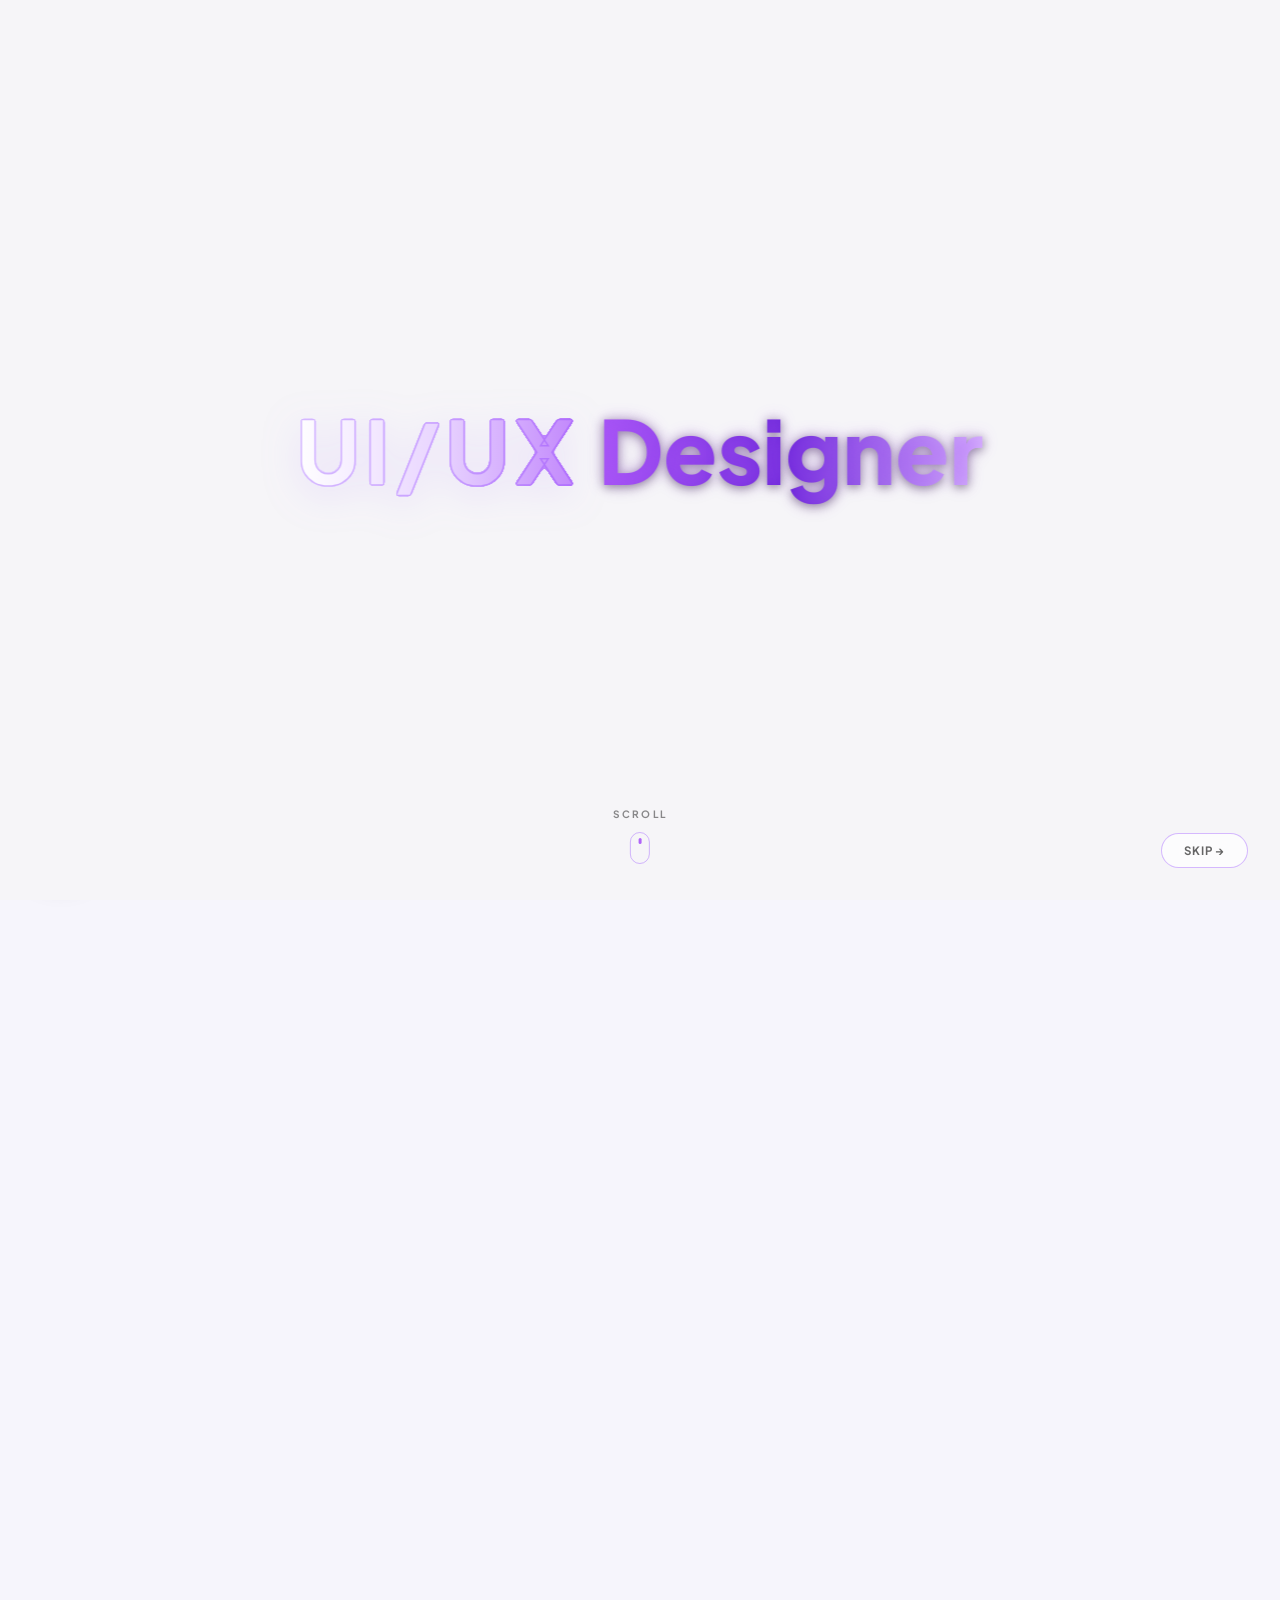
==== commit 12622b28: "Introduce complete Iframe Inception Prevention (detects inside-frame loading, disables javascript ex" ====
--- a/index.html
+++ b/index.html
@@ -1,6 +1,11 @@
 <!DOCTYPE html>
 <html lang="en">
 <head>
+  <script>
+    if (window.self !== window.top) {
+      document.documentElement.classList.add('in-iframe');
+    }
+  </script>
   <meta charset="UTF-8">
   <meta name="viewport" content="width=device-width, initial-scale=1.0">
   <title>Shijnas Yunus | UI/UX Designer Portfolio</title>
@@ -531,10 +536,6 @@
     <div class="section-container">
       <div class="services-header">
         <h3 class="section-title">What I Do</h3>
-        <a href="#projects" class="section-link">
-          <span>View all services</span>
-          <svg width="16" height="16" viewBox="0 0 24 24" fill="none" stroke="currentColor" stroke-width="2" stroke-linecap="round" stroke-linejoin="round"><path d="M5 12h14M12 5l7 7-7 7"/></svg>
-        </a>
       </div>
       <div class="services-grid">
         <!-- UI Design -->
--- a/style.css
+++ b/style.css
@@ -3268,19 +3268,19 @@
 .project-ezio-interactive {
   position: relative;
   overflow: hidden;
-  /* Slot machine image is 1024x819 aspect ratio */
-  aspect-ratio: 1024 / 819 !important;
+  /* Match the Game Testing image wrapper aspect ratio exactly (1376x768) */
+  aspect-ratio: 1376 / 768 !important;
 }
 
 .ezio-screen-container {
   position: absolute;
-  /* Pixel-precise coordinates from original GODD CASINO slot machine image (1024×819):
-     Screen: left=162px (15.82%), top=205px (25.03%),
-     right=862px → width=700px (68.36%), bottom=626px → height=421px (51.4%) */
+  /* Pixel-precise coordinates from original GODD CASINO slot machine image (1024×819)
+     recalculated for the cropped 1376×768 aspect ratio container:
+     Screen: left=15.82%, top=14.22%, width=68.36%, height=73.66% */
   left: 15.82%;
-  top: 25.03%;
+  top: 14.22%;
   width: 68.36%;
-  height: 51.4%;
+  height: 73.66%;
   z-index: 2;
   overflow: hidden;
   background: #000 !important;
@@ -3422,3 +3422,17 @@
     opacity: 0.75;
   }
 }
+
+/* Iframe Inception Prevention overrides: hide intro and show main portfolio directly inside nested iframes */
+.in-iframe #cinematic-intro,
+.in-iframe #intro-skip-btn,
+.in-iframe #cin-phone,
+.in-iframe .cin-phone-container {
+  display: none !important;
+}
+
+.in-iframe #main-wrapper {
+  visibility: visible !important;
+  opacity: 1 !important;
+  pointer-events: auto !important;
+}
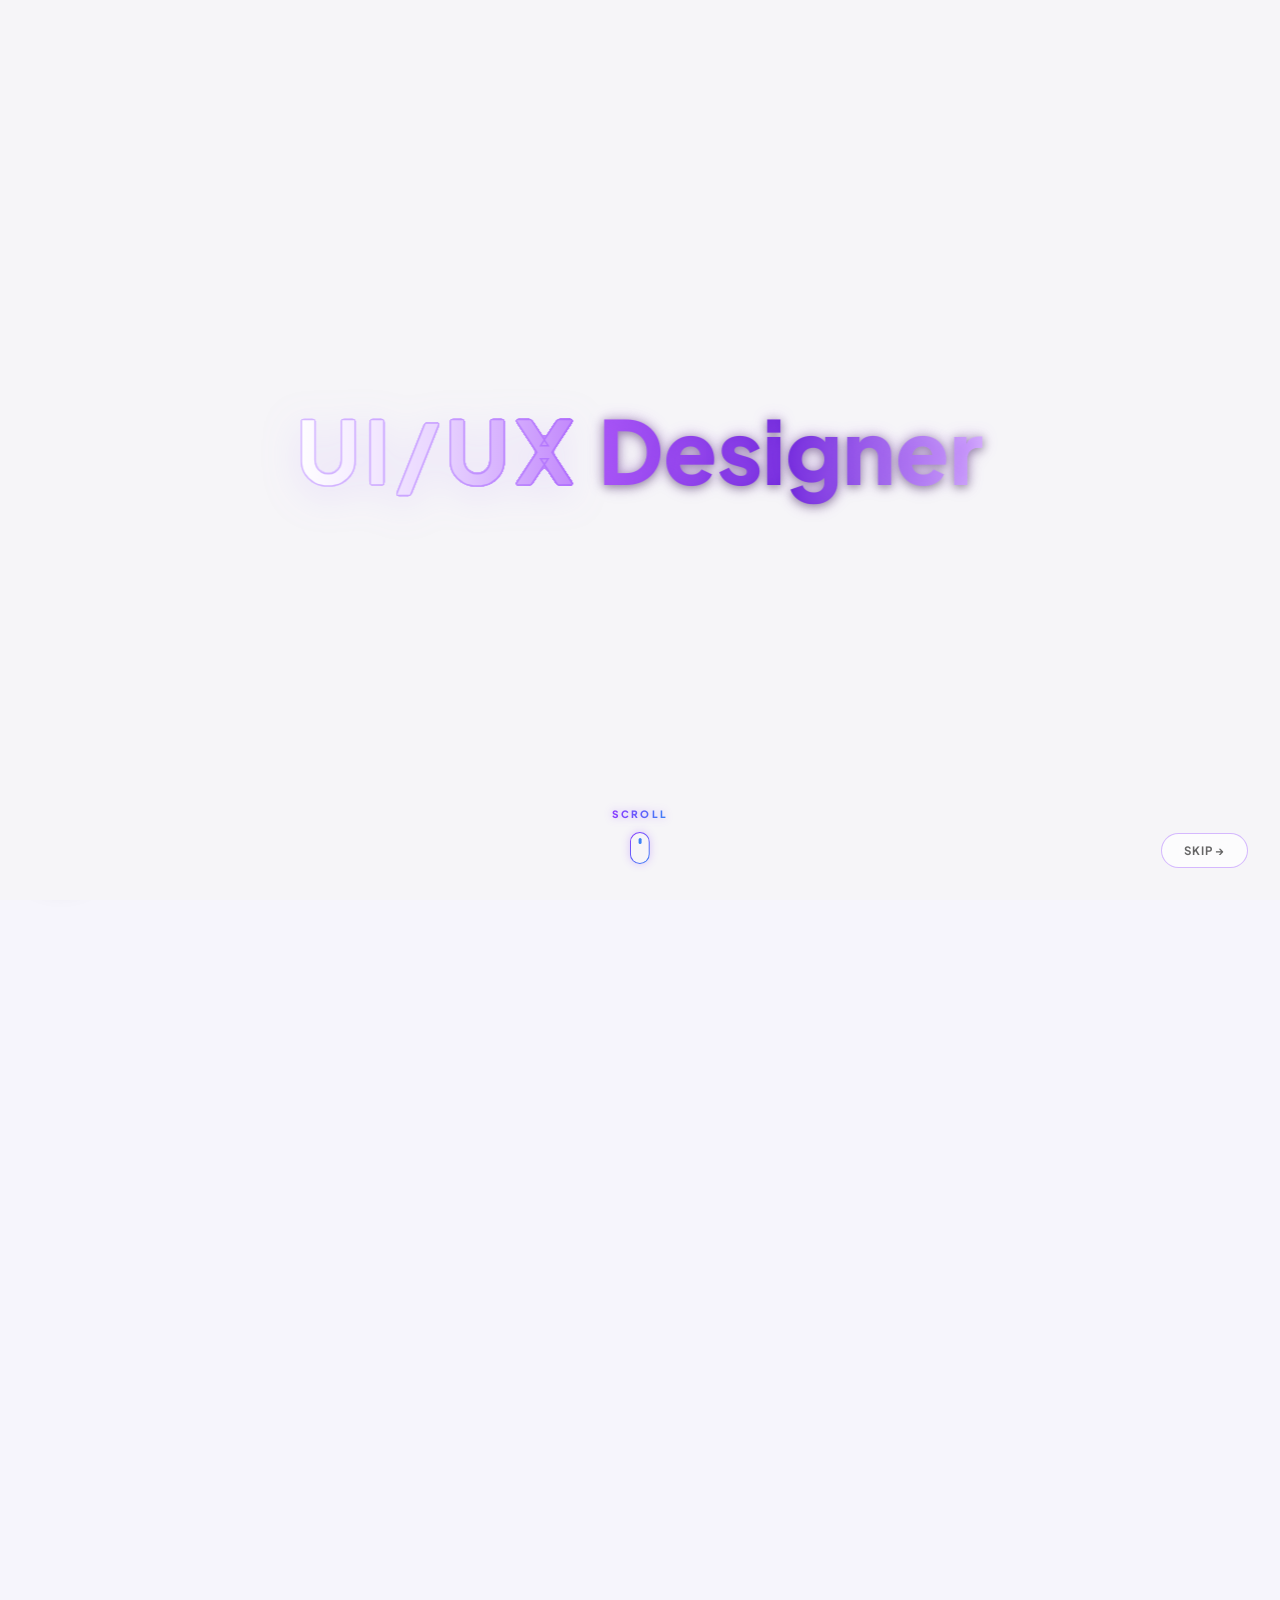
==== commit 60aa0c2f: "RAM optimization: narrow font to 3 weights, lazy-load gametesting overlay PNGs, defer script.js+ezio" ====
--- a/index.html
+++ b/index.html
@@ -14,7 +14,7 @@
   <!-- Google Fonts -->
   <link rel="preconnect" href="https://fonts.googleapis.com">
   <link rel="preconnect" href="https://fonts.gstatic.com" crossorigin>
-  <link href="https://fonts.googleapis.com/css2?family=Plus+Jakarta+Sans:wght@300;400;500;600;700;800&display=swap" rel="stylesheet">
+  <link href="https://fonts.googleapis.com/css2?family=Plus+Jakarta+Sans:ital,wght@0,500;0,700;0,800;1,400&display=swap" rel="stylesheet">
   
   <!-- Main Stylesheet -->
   <link rel="stylesheet" href="style.css">
@@ -53,7 +53,10 @@
     <div id="cin-phone">
       <div class="cin-phone-body">
         <div class="cin-phone-notch"></div>
-        <img class="cin-phone-wallpaper" id="cin-phone-lock" src="assets/wallpaper.jpg" alt="Portfolio preview" draggable="false">
+        <picture>
+          <source media="(max-width: 1024px)" srcset="assets/mobile/wallpaper-m.webp" type="image/webp">
+          <img class="cin-phone-wallpaper" id="cin-phone-lock" src="assets/wallpaper.jpg" alt="Portfolio preview" draggable="false" decoding="async">
+        </picture>
       </div>
     </div>
 
@@ -672,7 +675,10 @@
         <!-- Project 2 -->
         <div class="project-card">
           <div class="project-image-wrapper project-mac-interactive">
-            <img src="assets/project-banking.jpg" alt="Banking Dashboard" class="project-img">
+            <picture>
+              <source media="(max-width: 1024px)" srcset="assets/mobile/project-banking-m.webp" type="image/webp">
+              <img src="assets/project-banking.jpg" alt="Banking Dashboard" class="project-img" loading="lazy" decoding="async">
+            </picture>
             <div class="mac-screen-container">
               <iframe class="mac-screen-iframe" src="about:blank" data-src="https://banking-dashboard-8e5j.vercel.app/" loading="lazy"></iframe>
             </div>
@@ -691,7 +697,10 @@
         <!-- Project 3 -->
         <div class="project-card">
           <div class="project-image-wrapper project-travel-interactive">
-            <img src="assets/project-travel.jpg" alt="Travel Booking Website" class="project-img">
+            <picture>
+              <source media="(max-width: 1024px)" srcset="assets/mobile/project-travel-m.webp" type="image/webp">
+              <img src="assets/project-travel.jpg" alt="Travel Booking Website" class="project-img" loading="lazy" decoding="async">
+            </picture>
             <div class="travel-screen-container">
               <iframe class="travel-screen-iframe" src="about:blank" data-src="https://wanderlust-nu-drab.vercel.app/" loading="lazy"></iframe>
             </div>
@@ -710,7 +719,10 @@
         <!-- Project 4 -->
         <div class="project-card">
           <div class="project-image-wrapper project-health-interactive">
-            <img src="assets/project-healthcare.jpg" alt="Healthcare Dashboard" class="project-img">
+            <picture>
+              <source media="(max-width: 1024px)" srcset="assets/mobile/project-healthcare-m.webp" type="image/webp">
+              <img src="assets/project-healthcare.jpg" alt="Healthcare Dashboard" class="project-img" loading="lazy" decoding="async">
+            </picture>
             <div class="health-screen-container">
               <iframe class="health-screen-iframe" src="about:blank" data-src="https://medilyfe-evyo.vercel.app/?skip=true" loading="lazy"></iframe>
             </div>
@@ -729,7 +741,10 @@
         <!-- Project 5 -->
         <div class="project-card">
           <div class="project-image-wrapper project-ezio-interactive">
-            <img src="assets/project-ezio.jpg" alt="EZIO AI Assistant" class="project-img">
+            <picture>
+              <source media="(max-width: 1024px)" srcset="assets/mobile/project-ezio-m.webp" type="image/webp">
+              <img src="assets/project-ezio.jpg" alt="EZIO AI Assistant" class="project-img" loading="lazy" decoding="async">
+            </picture>
             <div class="ezio-screen-container">
               <iframe class="ezio-screen-iframe" src="about:blank" data-src="https://casino-ivory-eight.vercel.app/?skip=true" loading="lazy"></iframe>
             </div>
@@ -739,7 +754,7 @@
             <h4 class="project-name">SPINLUXE Casino Experience</h4>
             <p class="project-desc">Experience a next-generation online casino featuring premium slot games, live wallet management, provably fair gameplay, real-time jackpots, and an immersive luxury gaming environment built for speed and excitement.</p>
             <a href="https://casino-ivory-eight.vercel.app/" target="_blank" rel="noopener noreferrer" class="case-study-link">
-              <span>Launch Casino</span>
+              <span>View Case Study</span>
               <svg width="14" height="14" viewBox="0 0 24 24" fill="none" stroke="currentColor" stroke-width="2.5" stroke-linecap="round" stroke-linejoin="round"><path d="M5 12h14M12 5l7 7-7 7"/></svg>
             </a>
           </div>
@@ -748,13 +763,16 @@
         <!-- Project 6 -->
         <div class="project-card">
           <div class="project-image-wrapper project-gametesting-interactive">
-            <img src="assets/project-gametesting.jpg" alt="Game Testing Portfolio" class="project-img">
+            <picture>
+              <source media="(max-width: 1024px)" srcset="assets/mobile/project-gametesting-m.webp" type="image/webp">
+              <img src="assets/project-gametesting.jpg" alt="Game Testing Portfolio" class="project-img" loading="lazy" decoding="async">
+            </picture>
             <!-- Animated Fans & Neon Sign Overlays -->
-            <img class="gametesting-overlay-neon" src="assets/neon-sign.png" alt="">
-            <img class="gametesting-overlay-fan fan-front-top" src="assets/fan-front-top.png" alt="">
-            <img class="gametesting-overlay-fan fan-front-middle" src="assets/fan-front-middle.png" alt="">
-            <img class="gametesting-overlay-fan fan-front-bottom" src="assets/fan-front-bottom.png" alt="">
-            <img class="gametesting-overlay-fan fan-rear" src="assets/fan-rear.png" alt="">
+            <img class="gametesting-overlay-neon" src="assets/neon-sign.png" alt="" loading="lazy" decoding="async">
+            <img class="gametesting-overlay-fan fan-front-top" src="assets/fan-front-top.png" alt="" loading="lazy" decoding="async">
+            <img class="gametesting-overlay-fan fan-front-middle" src="assets/fan-front-middle.png" alt="" loading="lazy" decoding="async">
+            <img class="gametesting-overlay-fan fan-front-bottom" src="assets/fan-front-bottom.png" alt="" loading="lazy" decoding="async">
+            <img class="gametesting-overlay-fan fan-rear" src="assets/fan-rear.png" alt="" loading="lazy" decoding="async">
             <div class="gametesting-screen-container">
               <iframe class="gametesting-screen-iframe" src="about:blank" data-src="https://shijnas-yunus-portfolio1.vercel.app/" loading="lazy"></iframe>
             </div>
@@ -1166,10 +1184,10 @@
 
   </div><!-- /#main-wrapper -->
 
-  <!-- Main JavaScript File -->
-  <script src="script.js"></script>
+  <!-- Main JavaScript File (defer: parse after HTML, execute after DOMContentLoaded) -->
+  <script src="script.js" defer></script>
   <!-- Ezio AI Assistant -->
-  <script src="ezio-ai.js"></script>
+  <script src="ezio-ai.js" defer></script>
   <!-- Cinematic Intro Engine (loaded last so portfolio is ready) -->
   <script src="intro.js"></script>
 </body>
--- a/style.css
+++ b/style.css
@@ -189,8 +189,7 @@
   pointer-events: none;
   z-index: -2;
   transition: opacity 0.5s ease;
-  will-change: transform;
-  transform: translate3d(0,0,0);
+  /* filter:blur already forces a compositing layer — no need for will-change or translate3d */
 }
 
 body.light-theme .glow-bg {
@@ -1940,6 +1939,7 @@
 }
 
 .project-card:hover .project-image-wrapper {
+  will-change: transform; /* Promote layer only on hover, not permanently */
   transform: scale(1.05);
   z-index: 3;
 }
@@ -3006,10 +3006,10 @@
   display: flex;
   flex-direction: column;
   transition: transform 0.4s cubic-bezier(0.25, 0.8, 0.25, 1);
-  will-change: transform;
 }
 
 .mock-phone:hover {
+  will-change: transform;  /* Only promote GPU layer when user is actually hovering */
   transform: translateY(-8px) scale(1.03);
   box-shadow: 
     0 0 0 1.5px #8b5cf6,
@@ -3348,7 +3348,6 @@
   height: 23.44%; /* 180 / 768 */
   z-index: 1;
   pointer-events: none;
-  mix-blend-mode: screen;
   animation: neon-flicker 5s infinite;
   /* Hardware acceleration to prevent CPU layouts and lower GPU repaints */
   will-change: opacity;
@@ -3360,7 +3359,6 @@
   position: absolute;
   z-index: 1;
   pointer-events: none;
-  mix-blend-mode: screen;
   /* Rotate fans */
   animation: fan-spin 1.0s linear infinite;
   /* Hardware acceleration layer promotion */
@@ -3436,3 +3434,80 @@
   opacity: 1 !important;
   pointer-events: auto !important;
 }
+
+/* ============================================================
+   MOBILE PERFORMANCE OPTIMIZATIONS (max-width: 1024px only)
+   Desktop is completely unchanged.
+   ============================================================ */
+@media (max-width: 1024px) {
+
+  /* Safe containment: limit layout/paint recalc to card boundaries
+     NOTE: NO content-visibility:auto here — it breaks getBoundingClientRect()
+     for offscreen cards, which would make the iframe lifecycle manager blind. */
+  .project-card {
+    contain: layout style;
+  }
+
+  .service-card {
+    contain: layout style;
+  }
+
+  /* content-visibility safe on sections that have NO iframes / lifecycle logic */
+  .skills-section,
+  .about-section,
+  .contact-section,
+  .testimonials-section {
+    content-visibility: auto;
+    contain-intrinsic-size: 0 500px;
+  }
+
+  /* Async image decoding — offloads from main thread */
+  img {
+    decoding: async;
+  }
+
+  /* Release GPU layers from static images — only active animations need will-change */
+  .project-img {
+    will-change: auto;
+  }
+
+  /* Screen containers: layout+style only — NO size containment (breaks iframe scaling) */
+  .phone-screen-container,
+  .mac-screen-container,
+  .travel-screen-container,
+  .health-screen-container,
+  .ezio-screen-container,
+  .gametesting-screen-container {
+    contain: layout style;
+  }
+
+  /* Prevent iOS elastic scroll on fixed overlays */
+  #cinematic-intro {
+    overscroll-behavior: none;
+    -webkit-overflow-scrolling: auto;
+  }
+
+  /* Reduce paint area for overlapping glass elements */
+  .nav-container,
+  .hire-btn,
+  .theme-toggle {
+    isolation: isolate;
+  }
+
+  /* picture element: ensure it doesn't break existing flex/grid layouts */
+  picture {
+    display: contents;
+  }
+}
+
+/* ============================================================
+   GPU Optimization: Pause animations when offscreen
+   ============================================================ */
+.pause-animations,
+.pause-animations *,
+.project-card.pause-animations .gametesting-overlay-fan,
+.project-card.pause-animations .gametesting-overlay-neon,
+.glow-bg.pause-animations {
+  animation-play-state: paused !important;
+}
+
--- a/intro.css
+++ b/intro.css
@@ -478,18 +478,24 @@
 #cin-scroll-hint span {
   font-size: 0.63rem;
   letter-spacing: 0.22em;
-  color: rgba(255, 255, 255, 0.32);
   text-transform: uppercase;
   font-family: 'Plus Jakarta Sans', sans-serif;
-  font-weight: 700;
+  font-weight: 800;
+  background: linear-gradient(90deg, #a855f7, #3b82f6);
+  -webkit-background-clip: text;
+  background-clip: text;
+  -webkit-text-fill-color: transparent;
+  filter: drop-shadow(0 0 5px rgba(168, 85, 247, 0.5));
 }
 
 .cin-scroll-mouse {
   width: 20px;
   height: 32px;
-  border: 1.5px solid rgba(255, 255, 255, 0.18);
+  border: 1.5px solid transparent;
   border-radius: 10px;
   position: relative;
+  background: linear-gradient(#06040d, #06040d) padding-box, linear-gradient(135deg, #a855f7, #3b82f6) border-box;
+  box-shadow: 0 0 10px rgba(168, 85, 247, 0.4);
 }
 
 .cin-scroll-mouse::after {
@@ -500,7 +506,7 @@
   transform: translateX(-50%);
   width: 2.5px;
   height: 6px;
-  background: rgba(168, 85, 247, 0.9);
+  background: #3b82f6; /* Cyan-blue accent for dot matches mouse gradient bottom */
   border-radius: 2px;
   animation: cin-scroll-dot 1.9s ease infinite;
 }
@@ -666,11 +672,17 @@
 }
 
 body.light-theme #cin-scroll-hint span {
-  color: rgba(0, 0, 0, 0.45);
+  background: linear-gradient(90deg, #8a3aff, #3b82f6);
+  -webkit-background-clip: text;
+  background-clip: text;
+  -webkit-text-fill-color: transparent;
+  filter: drop-shadow(0 0 4px rgba(138, 58, 255, 0.4));
 }
 
 body.light-theme .cin-scroll-mouse {
-  border-color: rgba(138, 58, 255, 0.35);
+  border: 1.5px solid transparent;
+  background: linear-gradient(#f6f5f8, #f6f5f8) padding-box, linear-gradient(135deg, #8a3aff, #3b82f6) border-box;
+  box-shadow: 0 0 8px rgba(138, 58, 255, 0.25);
 }
 
 body.light-theme #intro-skip-btn {
